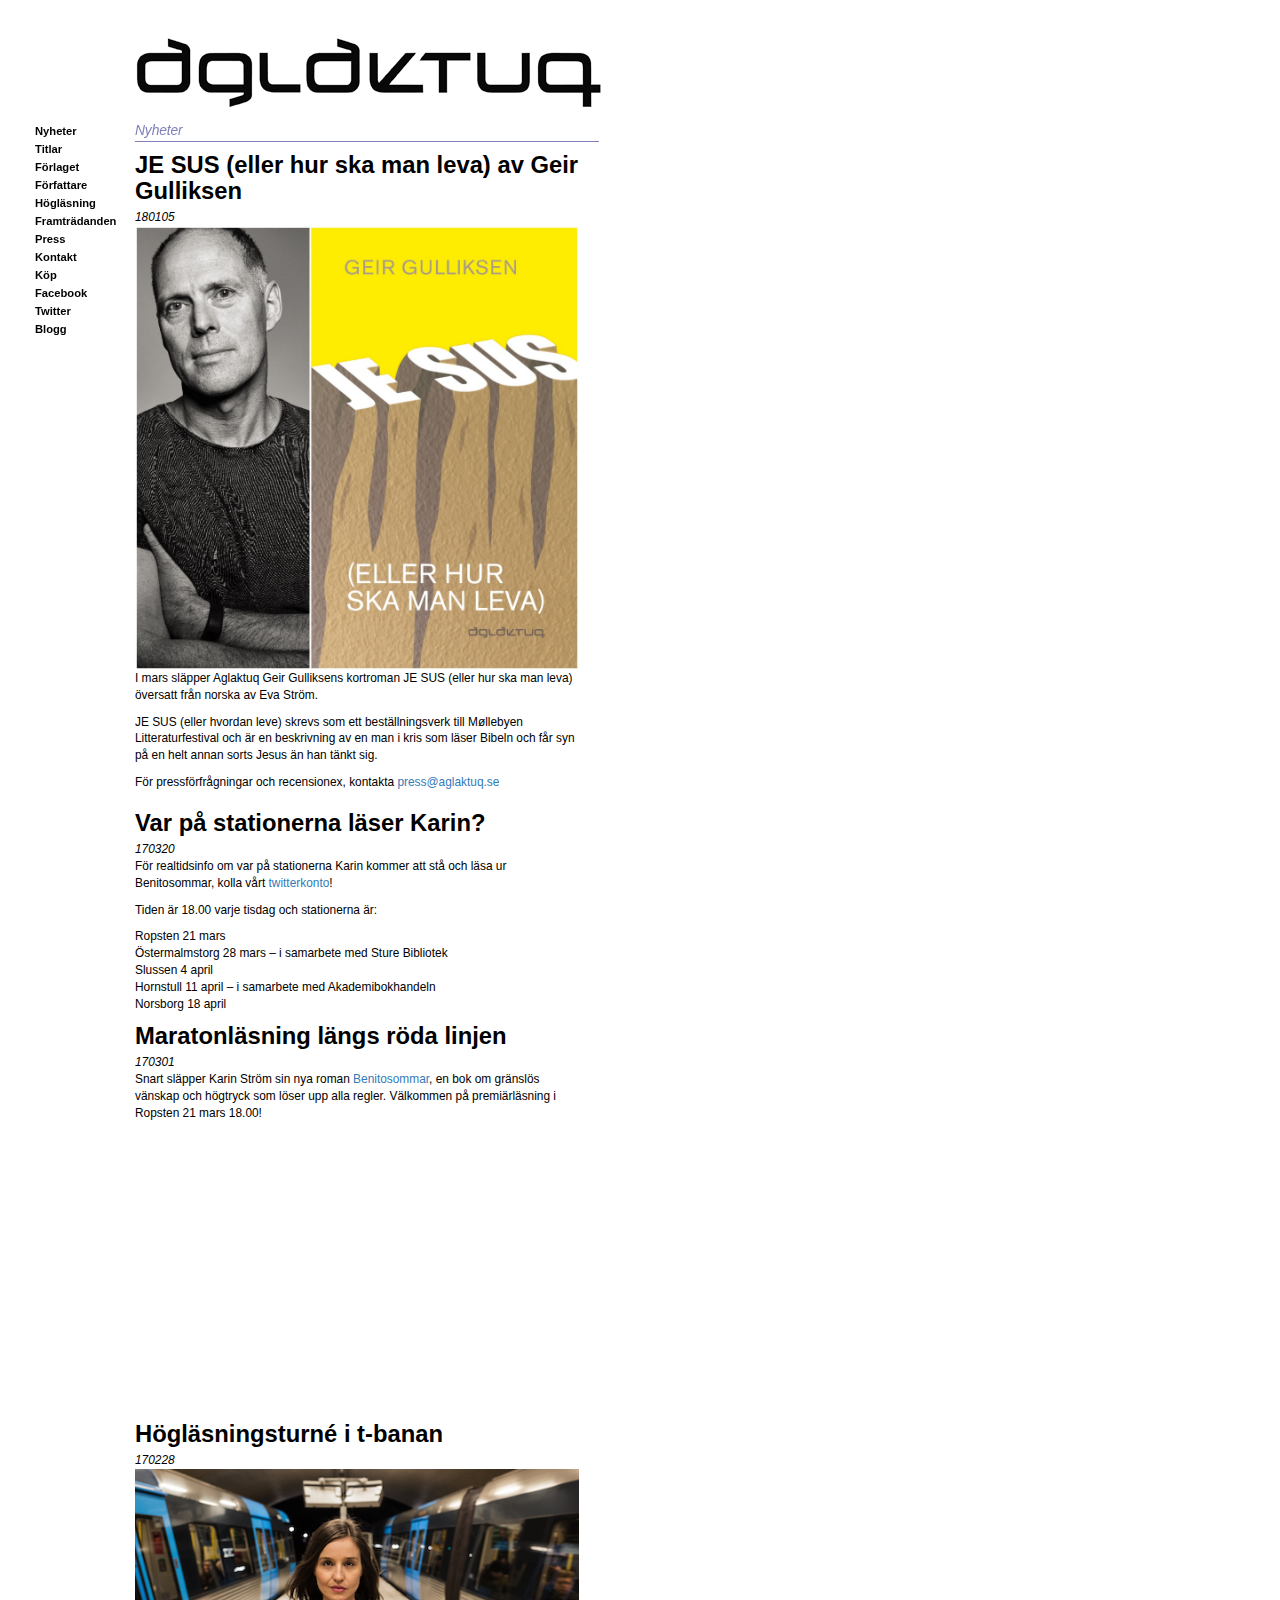
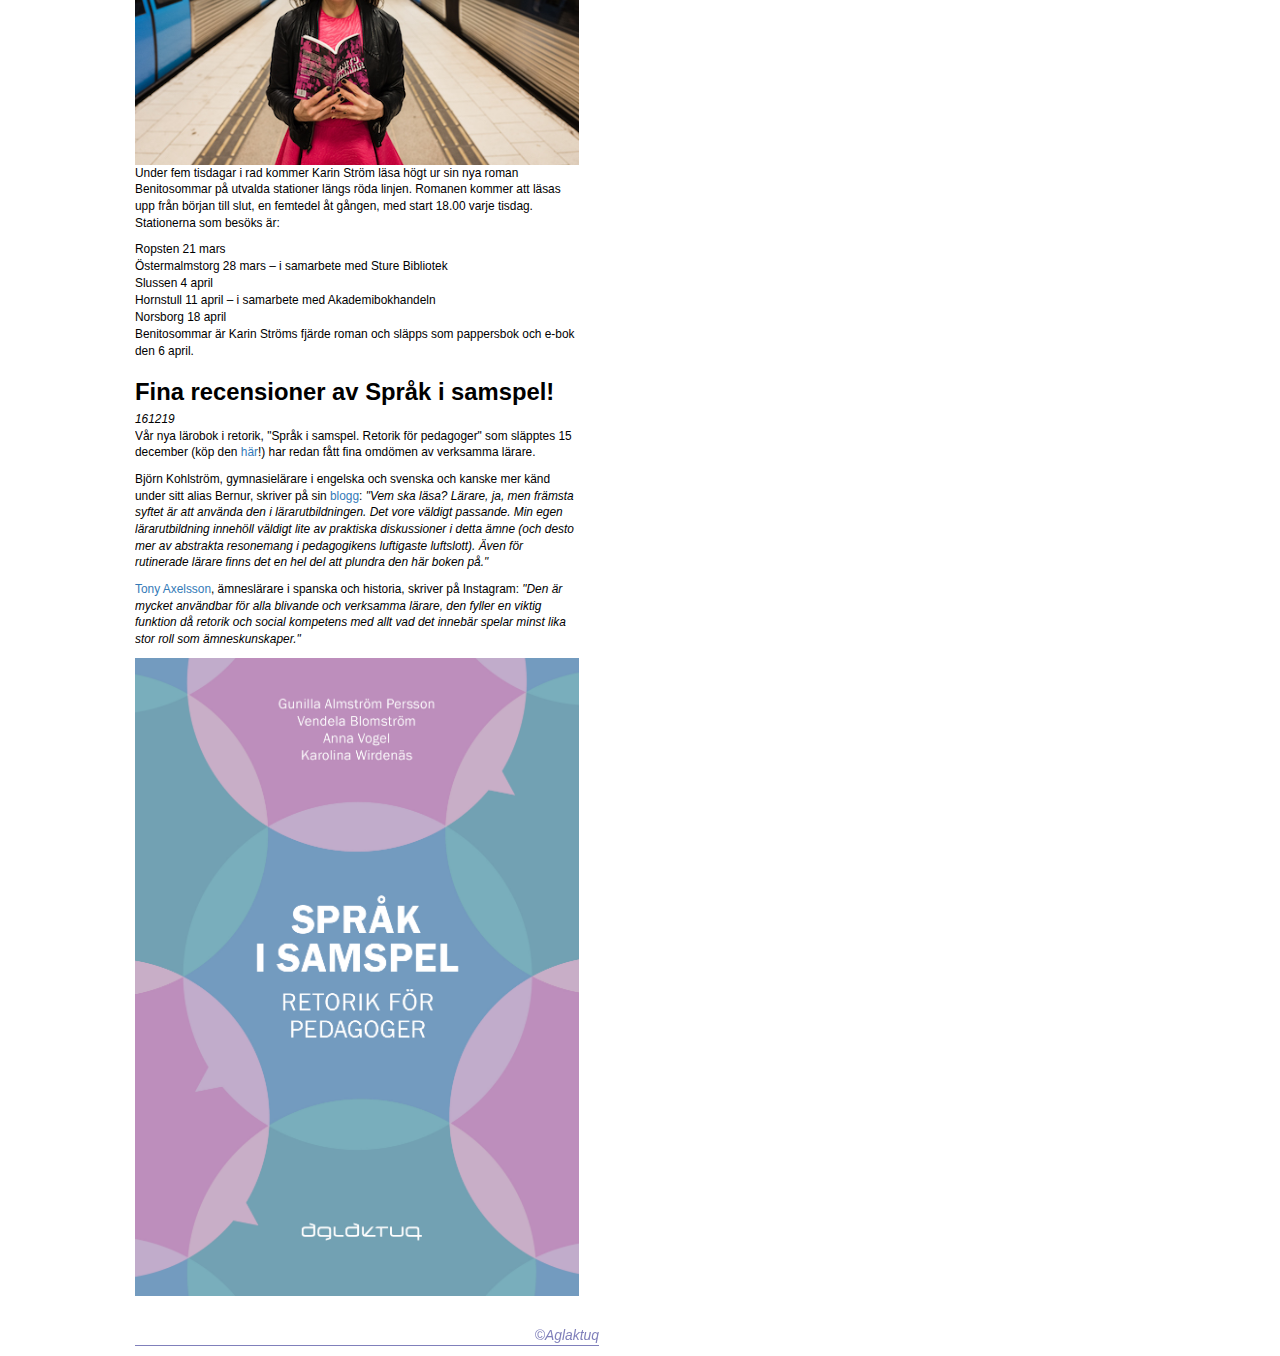
==== index2.html @ 08b04865 "Agl_touch_test" ====
<!DOCTYPE html>
<html lang="en">
<head>
	<title>Aglaktuq</title>
	<meta charset="utf-8">
	<meta name="viewport" content="width=device-width, initial-scale=1">
	<script src="https://ajax.googleapis.com/ajax/libs/jquery/3.2.1/jquery.min.js"></script>
	<link rel="stylesheet" href="https://maxcdn.bootstrapcdn.com/bootstrap/3.3.7/css/bootstrap.min.css" integrity="sha384-BVYiiSIFeK1dGmJRAkycuHAHRg32OmUcww7on3RYdg4Va+PmSTsz/K68vbdEjh4u"
	 crossorigin="anonymous">
	<!-- <link rel="stylesheet" href="https://maxcdn.bootstrapcdn.com/bootstrap/3.3.7/css/bootstrap-theme.min.css" integrity="sha384-rHyoN1iRsVXV4nD0JutlnGaslCJuC7uwjduW9SVrLvRYooPp2bWYgmgJQIXwl/Sp"
	 crossorigin="anonymous"> -->
	<script src="https://maxcdn.bootstrapcdn.com/bootstrap/3.3.7/js/bootstrap.min.js" integrity="sha384-Tc5IQib027qvyjSMfHjOMaLkfuWVxZxUPnCJA7l2mCWNIpG9mGCD8wGNIcPD7Txa"
	 crossorigin="anonymous"></script>
	<link rel="stylesheet" type="text/css" href="style.css" />

	</head>
	
	<body>
			<section class="rectangle" data-spy="affix" data-offset-top="197"></section>
		<div class="container-fluid" class="rectangle">
			<div class="row content">
				<!-- <div class="col-sm-3 sidenav"> -->
					<nav class="navbar navbar-default navbar-fixed-left" >
						<div class="navbar-header">
							<button type="button" class="navbar-toggle collapsed" id="hamburger" data-toggle="collapse" data-target="#navbar" aria-expanded="false"
							 aria-controls="navbar">
								<span class="icon-bar"></span>
								<span class="icon-bar"></span>
								<span class="icon-bar"></span>
							</button>
							<a class="navbar-brand" href="index.html"><img id="logo" src="img/logo.png" alt="logo"></a>
							<h4 id="news">Nyheter</h4>
						</div>
      <div id="navbar" class="navbar-collapse collapse">
        <ul class="nav navbar-nav">
		<li><a href="index.html" title="Nyheter">Nyheter</a></li>
			<li><a href="titlar.html" title="Titlar">Titlar</a></li>
			<li><a href="forlaget.html" title="Förlaget">Förlaget</a></li>
			<li><a href="forfattare.html" title="Författare">Författare</a></li>
			<li><a href="hoglasning.html" title="Högläsning">Högläsning</a></li>
			<li><a href="framtradanden.html" title="Framträdanden">Framträdanden</a></li>
			<li><a href="press.html" title="Press">Press</a></li>
			<li><a href="kontakt.html" title="Kontakt">Kontakt</a></li>
			<li><a href="kop.html" title="Köp">Köp</a></li>
			<li><a href="http://www.facebook.com/aglaktuq" title="Facebook">Facebook</a></li>
			<li><a href="http://www.twitter.com/aglaktuq" title="Twitter">Twitter</a></li>
			<li><a href="http://blogg.aglaktuq.se" title="Blogg">Blogg</a></li>
        </ul>
    </div>
	</nav>
<!-- </div> -->
<!-- <div class="col-sm-9"> -->
	<!-- <div class="col-12"> -->
  <!-- <div class="container"> -->
	<!-- <div id="header">
		<a href="index.html" id="logo"></a>
		</div> -->

 <!-- <div id="rightSubcontainer">
<h4 id="rightSubcontainer">Nyheter</h4>
</div>
sdfsdffs -->

<article class="container">
	<h1>JE SUS (eller hur ska man leva) av Geir Gulliksen</h1>
	<i class="date">180105</i>
	<img src="img/Geir_JE_SUS.jpg" class="img-responsive" alt="Geir_JE_SUS.jpg">
	<p>I mars släpper Aglaktuq Geir Gulliksens kortroman JE SUS (eller hur ska man leva) översatt från norska av Eva Ström. </p>
	<p>JE SUS (eller hvordan leve) skrevs som ett beställningsverk till Møllebyen Litteraturfestival och är en beskrivning av en
		man i kris som läser Bibeln och får syn på en helt annan sorts Jesus än han tänkt sig. </p>
	<p>För pressförfrågningar och recensionex, kontakta
		<a href="mailto:press@aglaktuq.se">press@aglaktuq.se</a>
	</p>
</article>

<article class="container">
	<h1>Var på stationerna läser Karin?</h1>
	<i class="date">170320</i>
	<p>För realtidsinfo om var på stationerna Karin kommer att stå och läsa ur Benitosommar, kolla vårt
		<a href="https://twitter.com/aglaktuq" title="https://twitter.com/aglaktuq">twitterkonto</a>!</p>
	<p>Tiden är 18.00 varje tisdag och stationerna är:</p>
	<ul class="nobullets">
		<li>Ropsten 21 mars</li>
		<li>Östermalmstorg 28 mars – i samarbete med Sture Bibliotek</li>
		<li>Slussen 4 april</li>
		<li>Hornstull 11 april – i samarbete med Akademibokhandeln</li>
		<li>Norsborg 18 april</li>
	</ul>
</article>

	<article class="container">
		<h1>Maratonläsning längs röda linjen</h1>
		<i class="date">170301</i>
		<p>Snart släpper Karin Ström sin nya roman
			<a href="http://www.bokus.com/bok/9789176118030/benitosommar/" title="http://www.bokus.com/bok/9789176118030/benitosommar/">Benitosommar</a>, en bok om gränslös vänskap och högtryck som löser upp alla regler. Välkommen på premiärläsning i Ropsten
			21 mars 18.00!</p>
		<div class="video-container">
			<iframe width="420" height="345" src="https://www.youtube.com/embed/XhhIw0_gzE8" frameBorder="0">
			</iframe>
		</div>
	</article>

	<article class="container">
		<h1>Högläsningsturné i t-banan</h1>
		<i class="date">170228</i>
		<img src="img/Karin_Strom_t-bana_foto_Zachary_Roberts_medel.jpeg" class="img-responsive" alt="Hoglasning i t-banan" />
		<p>Under fem tisdagar i rad kommer Karin Ström läsa högt ur sin nya roman Benitosommar på utvalda stationer längs röda linjen.
			Romanen kommer att läsas upp från början till slut, en femtedel åt gången, med start 18.00 varje tisdag. Stationerna som
			besöks är:
		</p>
		<ul class="nobullets">
			<li>Ropsten 21 mars</li>
			<li>Östermalmstorg 28 mars – i samarbete med Sture Bibliotek</li>
			<li>Slussen 4 april</li>
			<li>Hornstull 11 april – i samarbete med Akademibokhandeln</li>
			<li>Norsborg 18 april</li>
		</ul>
		<p>Benitosommar är Karin Ströms fjärde roman och släpps som pappersbok och e-bok den 6 april.</p>
	</article>

	<article class="container">
			<h1>Fina recensioner av Språk i samspel!</h1>
			<i class="date">161219</i>
			<p>Vår nya lärobok i retorik, "Språk i samspel. Retorik för pedagoger" som släpptes 15 december 
				(köp den <a href="http://aglaktuq.se/kop.html" title="http://aglaktuq.se/kop.html">här</a>!) 
				har redan fått fina omdömen av verksamma lärare.</p>	
				<p>Björn Kohlström, gymnasielärare i engelska och svenska och kanske mer känd under sitt 
					alias Bernur, skriver på sin 
					<a href="http://howsoftthisprisonis.blogspot.se/2016/12/sprak-i-samspel-retorik-for-pedagoger.html" 
					title="http://howsoftthisprisonis.blogspot.se/2016/12/sprak-i-samspel-retorik-for-pedagoger.html">
					blogg</a>: <i>"Vem ska läsa? Lärare, ja, men främsta syftet är att använda den i lärarutbildningen. 
						Det vore väldigt passande. Min egen lärarutbildning innehöll väldigt lite av praktiska diskussioner 
						i detta ämne (och desto mer av abstrakta resonemang i pedagogikens luftigaste luftslott). 
						Även för rutinerade lärare finns det en hel del att plundra den här boken på."</i></p>
			<p><a href="https://www.instagram.com/mrtonyaxelsson/" 
				title="https://www.instagram.com/mrtonyaxelsson/">Tony Axelsson</a>, 
				ämneslärare i spanska och historia, skriver på Instagram: <i>
					"Den är mycket användbar för alla blivande och verksamma lärare, 
					den fyller en viktig funktion då retorik och social kompetens med 
					allt vad det innebär spelar minst lika stor roll som ämneskunskaper."</i></p>
				<img src="img/SprakiSamspel_Omslag.jpg" alt="Sprak i samspel omslag" 
				class="img-responsive">
		</article>
<!-- </div> -->
	</div>
</div>
<footer class="container-fluid">
	
 <p id="footer">&copy;Aglaktuq</p>

 </footer>
<script>
    document.documentElement.className += 
    (("ontouchstart" in document.documentElement) ? 'touch' : ' no-touch');
</script>
</body>
</html>
---- style.css ----
html {
    position: relative;/*tillhör sticky footer*/
    min-height: 100%;/*tillhör sticky footer*/
    /* overflow:hidden; */
    margin: 0;
	padding: 0;
  }

body {
    /* background-color: red !important; */
  color: #000;
  font-family: Helvetica, Arial, sans-serif;
  margin-bottom: 60px; /*tillhör sticky footer*/

}
h1 {
	margin: 0.4em 0 0.1em 0;
    font-size: 1.70em;
    font-weight: 600;
}
p {
    font-family: Helvetica, Arial, sans-serif;
    overflow: hidden;
    font-size: 0.85em;
    margin: 0 0 10px 0;
    line-height: 140%;
    /* display: block;
    -webkit-margin-before: 1em;
    -webkit-margin-after: 1em;
    -webkit-margin-start: 0px;
    -webkit-margin-end: 0px; */
}
.date {
    font-family: Helvetica, Arial, sans-serif;
    overflow: hidden;
    font-size: 0.85em;
    margin: 0 0 10px 0;
    line-height: 140%;
}
ul.nobullets {
    font-family: Helvetica, Arial, sans-serif;
    font-size: 0.85em;
    list-style-type: none;
    margin: 0;
    padding: 0;
}
.img-responsive {
  width: 100%;
    height: auto;
}
::-webkit-scrollbar { 
    /* display: none;  */
}
/* .navbar{
    position: absolute;
    z-index: 1;
} */
.navbar.navbar-default.navbar-fixed-left {
    position: fixed; /* Set the navbar to fixed position */
    top: 0; /* Position the navbar at the top of the page */
    /* height: 100%;  */
 /*move entire navbar and heading*/
    margin-top: 23px; 
    /*move entire navbar and heading*/
    margin-left: 120px; 
        width: 0px; 
}

.nav.navbar-nav li a {

  color: black;
  /* text-decoration: none; */
  font-family: Helvetica, Arial, sans-serif;
  width: 104px; /*vidden på nav bar, ska troligen justeras*/
  font-size: 0.8em;
  font-weight: 650;
  padding: 0px 20px; /*mellanrum mellan ord och bredd på navbar*/
  /*mellanrum mellan rad, inget, samma, flyttar till höger*/
  margin: -1px 0 -1px 0; 
  /* background-color: white !important; */
}

.navbar.navbar-default {
    background-color: white;
  /* position: relative; */
  border: 0; /*utan denna flyttar allt lite*/
  -webkit-box-shadow: none;
  box-shadow: none;
  /* background-color: red !important; */
  margin: 0 0 0 0;
   /*inget, flyttar till vä, inget, inget*/
  /* z-index: -1; */
  
 
  
}
ul{
    /* overflow:hidden;
    overflow-x: hidden; */
}
.navbar.navbar-default .navbar-collapse{
    /* position: absolute; */
    /* z-index: -2; */
    
  border: 0;
  -webkit-box-shadow: none;
  box-shadow: none;
  margin: 99px 0 0 -120px; /*flyytar ner navbar, inget, collaps höjd/(fix), kapar collaps vä */
  /* background-color: white!important; */
  /* background-color: red !important; */

}

.navbar-collapse{
    /* width: 100%; */
    /* padding-top:10px; */
    /* padding-left: 230px; */
    border: 0;
}
.navbar-toggle .icon-bar {
    transition: 300ms ease-in-out;
    /* background-color: #fff; */
    position: relative;
    width:  24px;
    height: 3px;
  }
  .navbar-toggle .icon-bar:last-child {
    -webkit-transform: rotate(-45deg);
    -ms-transform: rotate(-45deg);
    -o-transform: rotate(-45deg);
    transform: rotate(-45deg);
    top: -7px;
  }
  .navbar-toggle .icon-bar:nth-child(2) {
    -webkit-transform: rotate(45deg);
    -ms-transform: rotate(45deg);
    -o-transform: rotate(45deg);
    transform: rotate(45deg);
    top: 0px;

    
  }
  .navbar-toggle .icon-bar:nth-child(1) {
    opacity: 0;
  }
  .navbar-toggle.collapsed .icon-bar {
      
    -webkit-transform: rotate(0deg);
    -ms-transform: rotate(0deg);
    -o-transform: rotate(0deg);
    transform: rotate(0deg);
    top: 0;
    opacity: 1;
  }


  #logo{
     /* position: absolute; */
/* height: auto;   */
}
.rectangle {
    position: fixed;
    position: -webkit-sticky;
    position: sticky;
    top: 0;
    height: 142px;
    width: 100%;
    /* background-color: #555; */
    background-color: white;
  }

#news {
	color: #8080BB;
	font-size: 0.99em; /*TODO*/
	/* font-weight: 100; */
    font-style: italic;

    position: absolute;
    top: 90px;
/* height: 200px; */
    width: 464px;
    /* margin-left: -23.80%; */
    margin-left: 15px;
	/* margin:0 0 8px 0;  */
	padding: 0 0 3px 0;
	/* width: 100%; */
    border-bottom: 1px solid #8080BB;
    letter-spacing: -0.15px;
    /* background-color: yellow !important; */
    
}

.container {
    width: 474px;
    border: none;
    /* position: relative; */
    /* overflow: scroll; */
    top: 168px;
    /* margin-left: 7.1%; */
    margin-left: 120px;
   /* margin-bottom: 20px; */
   /* margin-top: 140px; */
	/* float: left; */
    /* margin: 141px 0 0 -315px; */
    /* position: absolute; */
            /* z-index: 10000000; */
            /* background-color: orange !important; */
    
}
.video-container {
	position:relative;
	padding-bottom:56.25%;
	padding-top:30px;
	height:0;
    overflow:hidden;
    border: 0;
    z-index: -1;
}

.video-container iframe, .video-container object, .video-container embed {
	position:absolute;
	top:0;
	left:0;
	width:100%;
	height:100%;
}
#footer {
  color: #8080bb;
  font-size: 0.99em; /*TODO*/
  font-style: italic;
  border-bottom: 1px solid #8080bb;
  text-align: right;
  /* margin: 0px 0 14px -0px;
    padding: 20px 0 3px 0; */

  /* clear: both; */
margin-left:120px;
  /*nedan är sticky footer kod, ska fixas*/
  /* position: fixed; */
  /* bottom: 90px; */
  width: 464px;

  position: absolute;
  bottom: 0px;
  /* margin-left: 7.15%; */

  /* width: 27.7%; */
  /* Set the fixed height of the footer here */
  /* height: 60px; */
  /* background-color: #f5f5f5; */
}

/* img {
    max-width: 100%;
    height: auto;
    } */
/* @media (min-width:768px) {
    .container {
        width: 503px
    }

}

@media (min-width:992px) {
    .container {
        width: 723px
    }

 
}

@media (min-width:1200px) {
    .container {
        width: 923px
    }

}

@media (min-width:1432px) {
    .container {
        width: 1170px
    }

} */
/* 
.mobileHide {
  visibility: hidden;
} */

#logo{
    /* width: 100%; */
    /* height: auto; */
}
.touch .nav.navbar-nav li a {
        font-size: 0.9em;
        margin-top: 0.7em;
}
@media (max-width: 800px) {
    .nav.navbar-nav li a { 
        font-size: 0.9em;
        margin-top: 0.7em; /*mellanrum mellan ord menu*/
    }

}
/* @media (min-width: 767px) { */
  /* .navbar-fixed-left{ */
    /* width: 60px;  */
    /* width: 0px;  */
    /*ser till att navbar är på rad när stor skärm och ej blir för liten etc*/

  /* } */
  /* #logo{ */
    /* position: absolute; */
/* height: auto;  */
/* } */


/* } */

#hamburger {
    top: 48px;
    /* margin-right: 0%; */
}
@media only screen and (max-width: 767px) {
    .rectangle {
        /* position: fixed;
        position: -webkit-sticky;
        position: sticky; */
        top: 0;
        height: 141px;
        width: 100%;
        /* background-color: pink; */
        /* background-color: white; */
      }

    #logo{
        /*flyttar logo*/
        margin-top: 23px; 
        padding-left: 110px;
        width: 100%;
   
    }
    /*navbar innan man trycker på knapp*/
    .navbar.navbar-default.navbar-fixed-left {
        width: auto; 
        margin-top: 0px; 
        margin-left: 0%; 
        background-color: transparent;
    }

    #news { 
        margin-top: 33px; 
        margin-left: 128px;
        width:71%;
    }
    /*Navbar när man trycker på knapp*/
    .navbar.navbar-default .navbar-collapse{
        margin-top: 89px;
        width: 71%;
        margin-left: 128px;
        background-color: rgba(221, 221, 221, 0.9);
    }
    .container {
        margin-left: 120px;
        width: 62.7%;
    }
    #footer {
        position: absolute;
        margin-left: 122px;
        width: 61%;
        bottom: 0px;
    }
}

@media screen and (max-width: 703px) { 
    .rectangle {
        height: 116px;
      }
    #logo{
        margin-top: 10px; 
        padding-left: 32px;
        width: 100%;
    }
    #news { 
        top:65px;
        margin-left: 50px;
        width:86%;
    }
    .navbar.navbar-default .navbar-collapse{
        margin-top: 64px;
        margin-left: 50px;
        width: 86%;
    }
    .container {
        margin-left: 40px;
        width: 75%;
    }
    #footer { 
        margin-left: 40px;
        width: 72%;
    }
}

@media screen and (max-width: 603px) { 
    .rectangle {
        height: 97px;
      }
    .navbar.navbar-default.navbar-fixed-left { 

        width: 90%; 
        /* margin-top: 0px; 
        margin-left: 0%;  */
    }
    .navbar-brand{
        width: 80%;
    }
    #logo{
        margin-top: 2%;
        padding-left: 5%;
        width: 100%;
    }
    #hamburger {
        margin-top: -3%;
     /* margin-right: 6%; */
    }
    #news { 
        top:85px;
        width: 90%;
        margin-top: -3px;
        font-size: 0.80em; /*TODO*/
        margin-left: 6.3%;
        /* background-color: green !important;
        z-index: 10000000000!important; */

    }
    .navbar.navbar-default .navbar-collapse{
        margin-top: 48px;
        width: 90%;
          margin-left: 6.3%;
    }
    .container {
        /* margin-left: 18%; */
        margin-top: -6px;
        width: 85%;
        margin-left: 3.5%;

    }
    #footer { 
        width: 83.2%;
        font-size: 0.80em; /*TODO*/
        margin-left: 2%;
    }
   
    h1 {
        /* margin: 0.4em 0 0.1em 0; */
        font-size: 1.40em;
        /* font-weight: 600; */
    }
}
@media screen and (max-width: 480px) { 

    .rectangle {
        height: 79px;
      }
    #logo{
         margin-top: 0px;
         margin-left: 0%;
           width: 100%;  
    margin-bottom: -10px;
    }
    #hamburger {
        margin-top: -7%;
     margin-right: -5%;
    }
    #news { 
        width: 100%;
        margin-top: -21px;
        margin-left: 5.6%;
    }
    .navbar.navbar-default .navbar-collapse{
        margin-top: 30px;
        width: 100%;
          margin-left: 5.6%;
    }
    .container {
        top:50px;
        width: 95%;
        margin-top: 2px;
        padding-top: 0;
        margin-left: 1.9%;
    }
    #footer { 
        width: 92.5%;
        margin-left: 0;
    }
 
    h1 {
        margin-top: 0%;
        margin-bottom: 0%;
        padding: 0;
        /* font-size: 1.10em; */
        /* font-weight: 600; */
    }
    /* .youtube {

    } */

}
@media screen and (max-width: 320px) { 
 
    #hamburger {
        margin-top: -13%;

    }
 
}
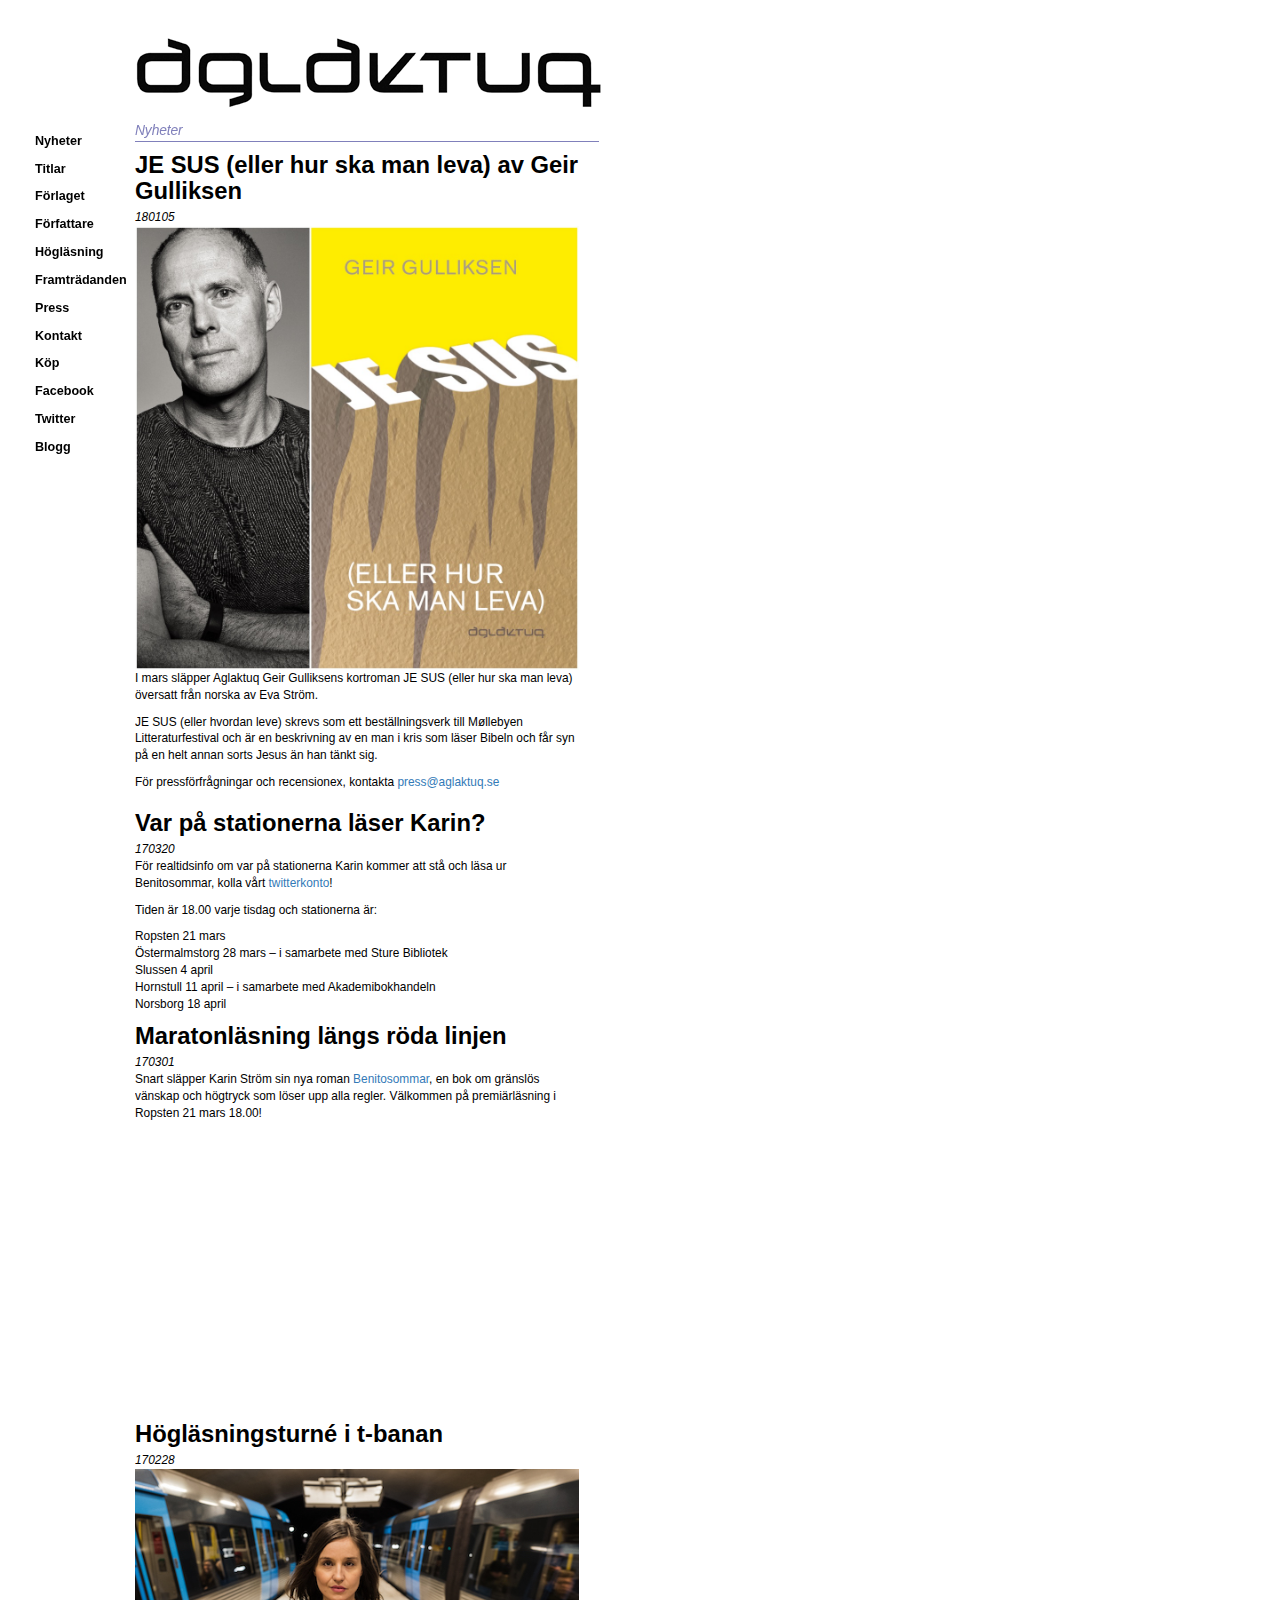
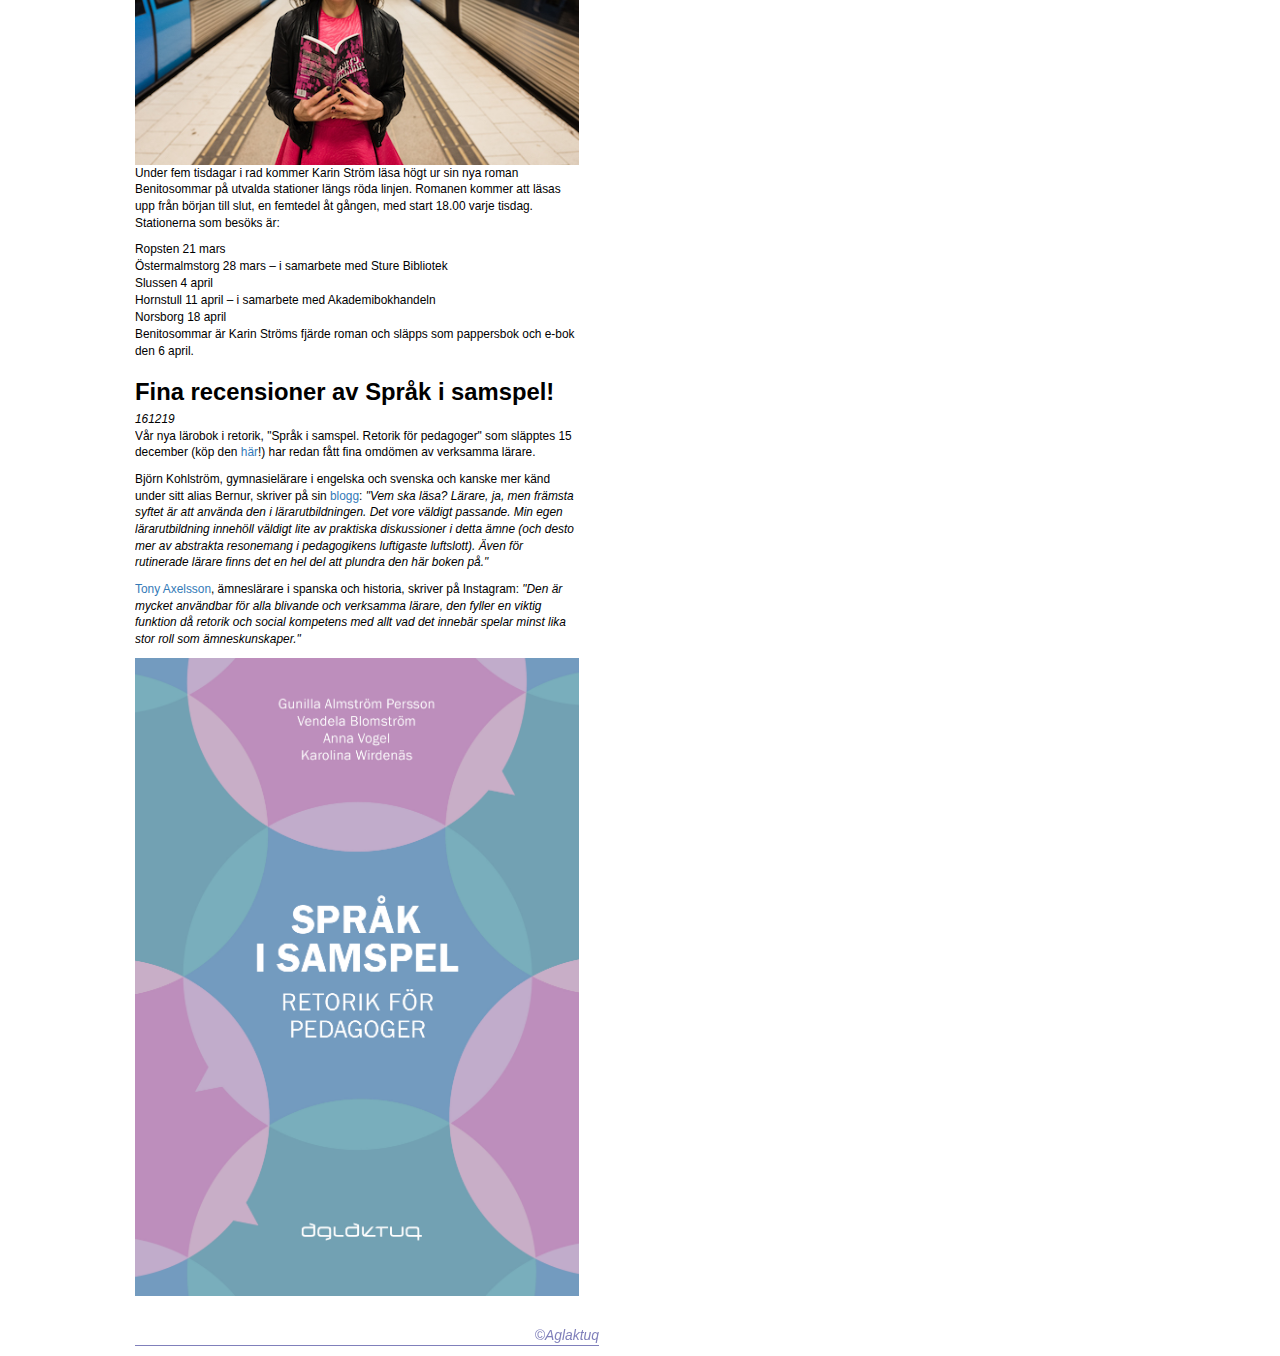
==== commit dd2fb56d: "agl futher test" ====
--- a/index2.html
+++ b/index2.html
@@ -151,7 +151,7 @@
  </footer>
 <script>
     document.documentElement.className += 
-    (("ontouchstart" in document.documentElement) ? 'touch' : ' no-touch');
+    (("ontouchstart" in document.documentElement) ? 'no-touch' : ' touch');
 </script>
 </body>
 </html>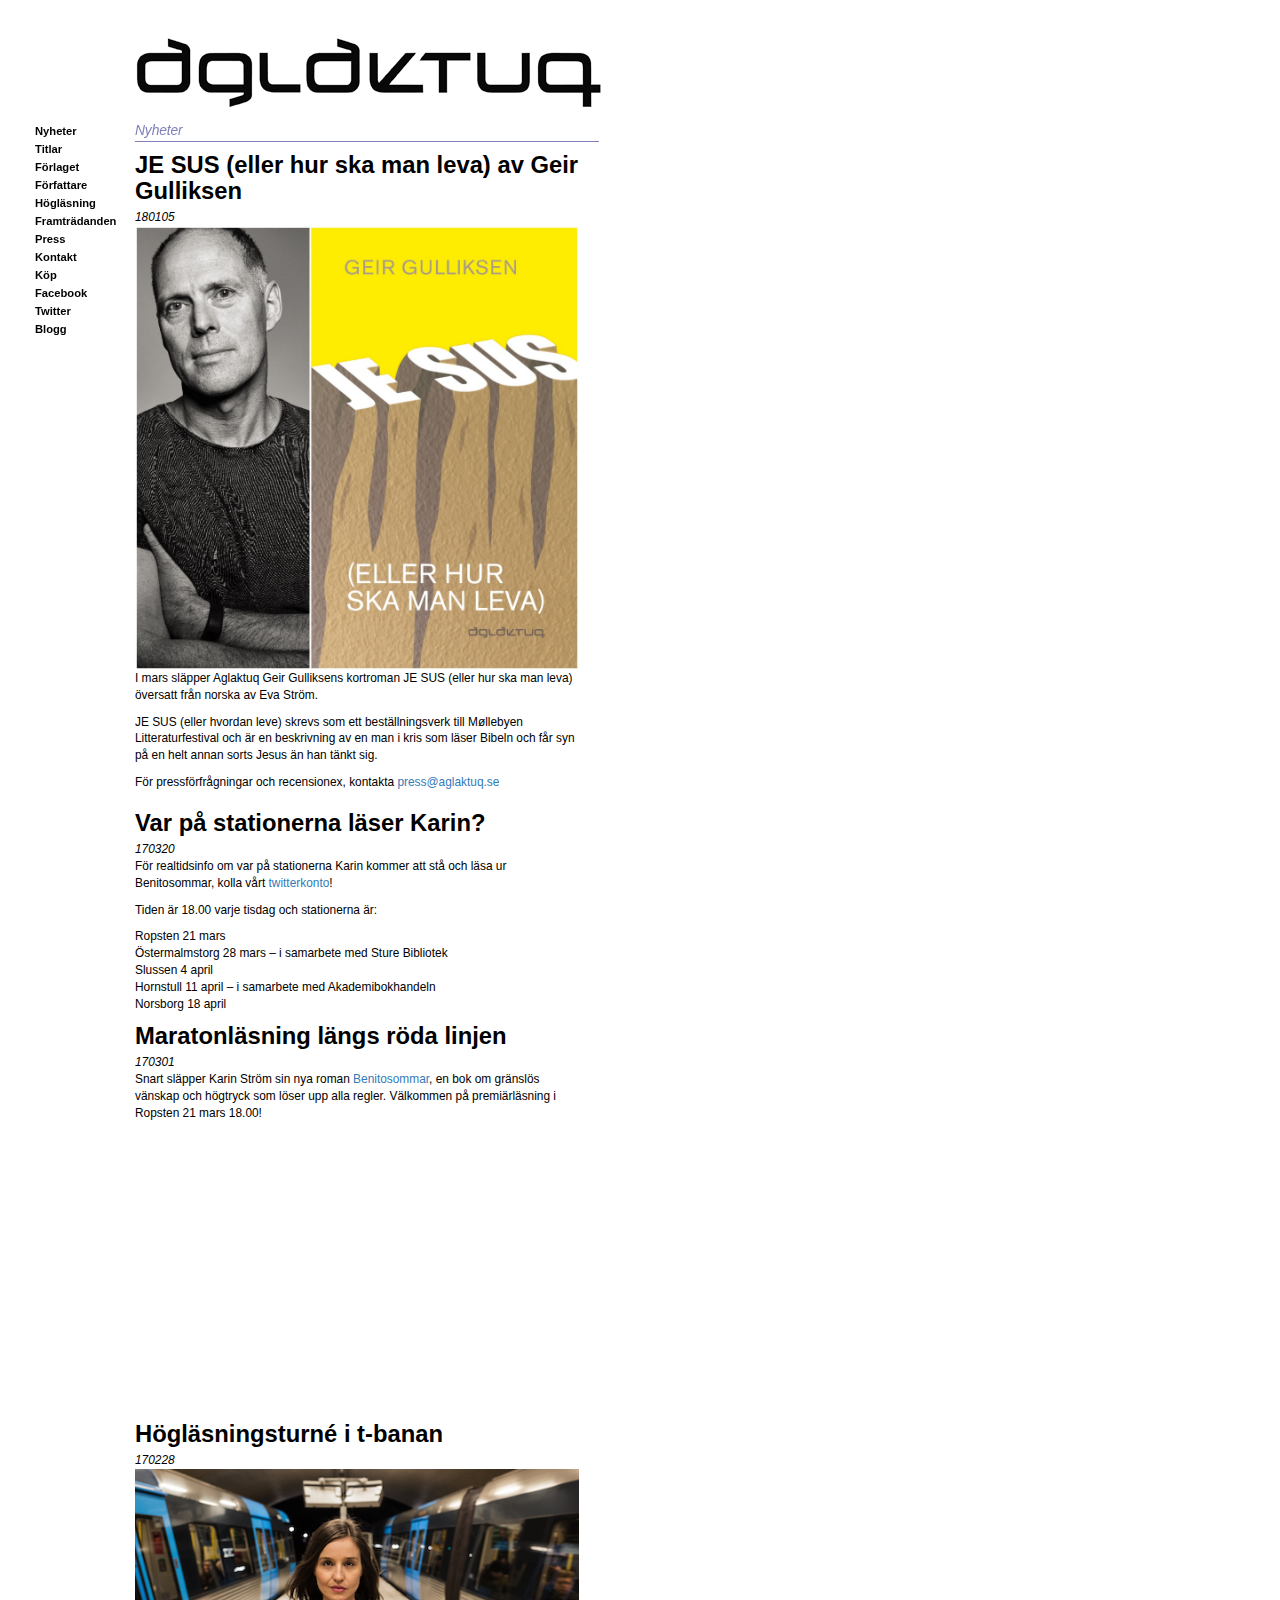
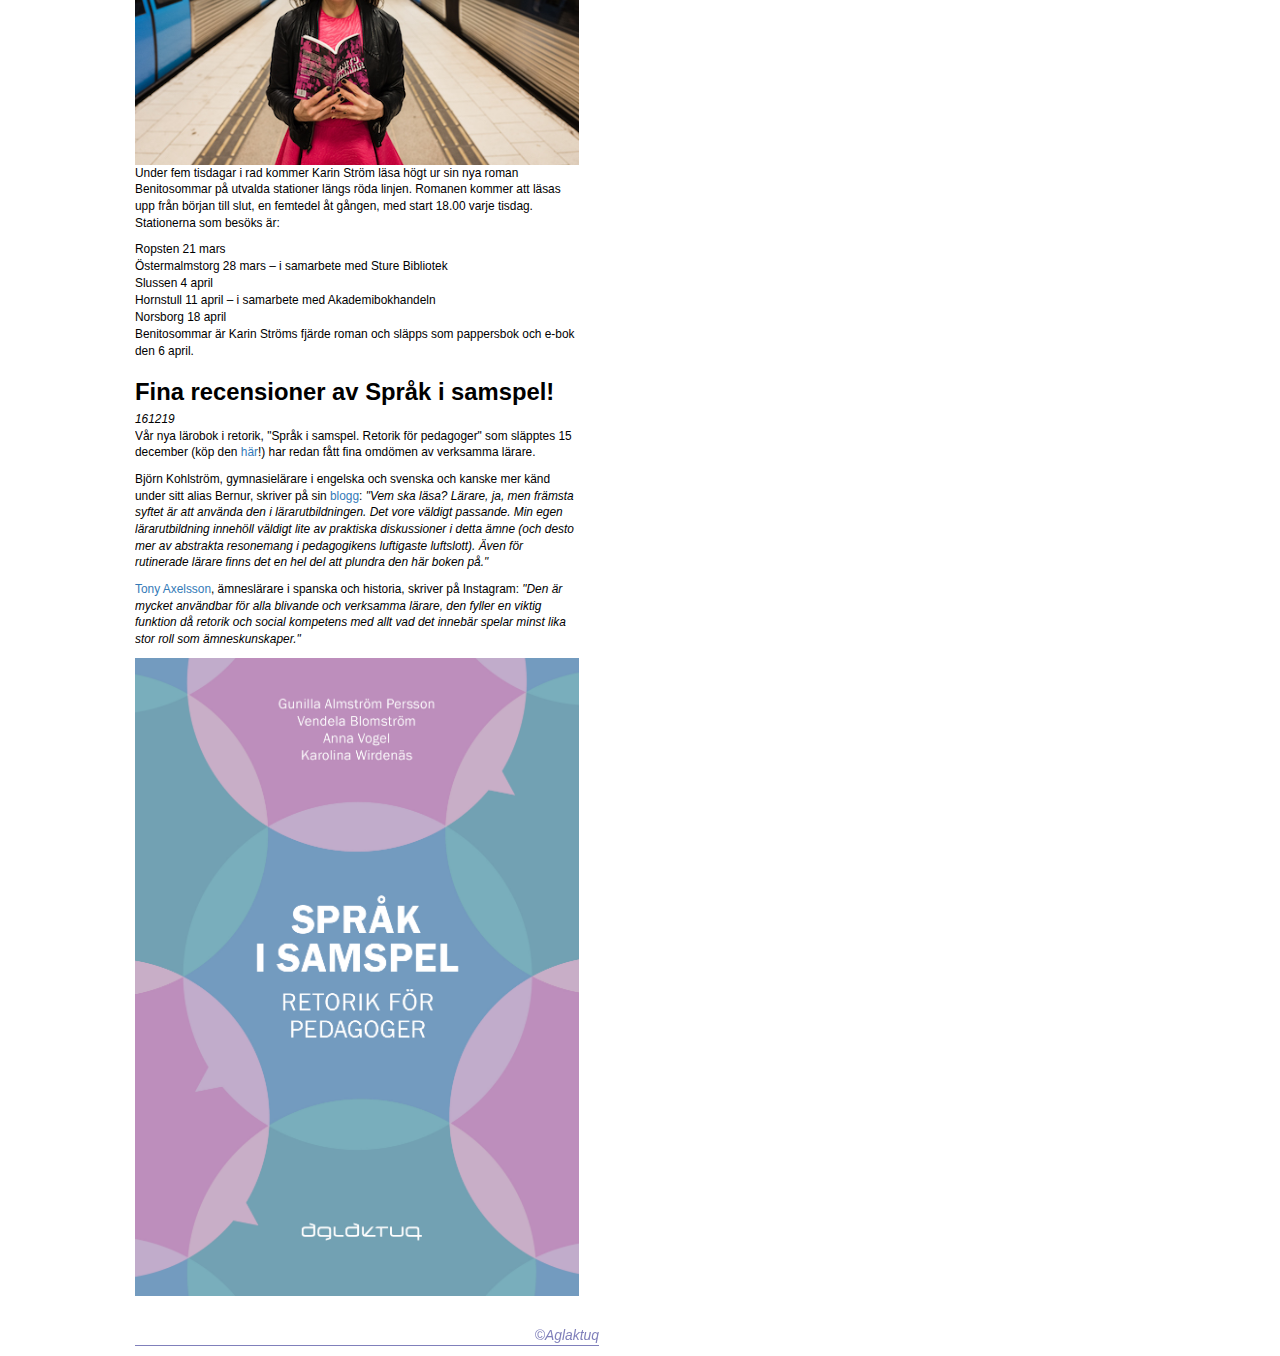
==== commit eb991ac7: "hej" ====
--- a/index2.html
+++ b/index2.html
@@ -149,9 +149,6 @@
  <p id="footer">&copy;Aglaktuq</p>
 
  </footer>
-<script>
-    document.documentElement.className += 
-    (("ontouchstart" in document.documentElement) ? 'no-touch' : ' touch');
-</script>
+
 </body>
 </html>--- a/style.css
+++ b/style.css
@@ -291,10 +291,14 @@
     /* width: 100%; */
     /* height: auto; */
 }
-.touch .nav.navbar-nav li a {
+
+@media only screen and (min-device-width: 481px) and (max-device-width: 1024px) and (orientation:portrait) {
+    .nav.navbar-nav li a { 
         font-size: 0.9em;
-        margin-top: 0.7em;
-}
+        margin-top: 0.7em; /*mellanrum mellan ord menu*/
+    }
+  }
+
 @media (max-width: 800px) {
     .nav.navbar-nav li a { 
         font-size: 0.9em;
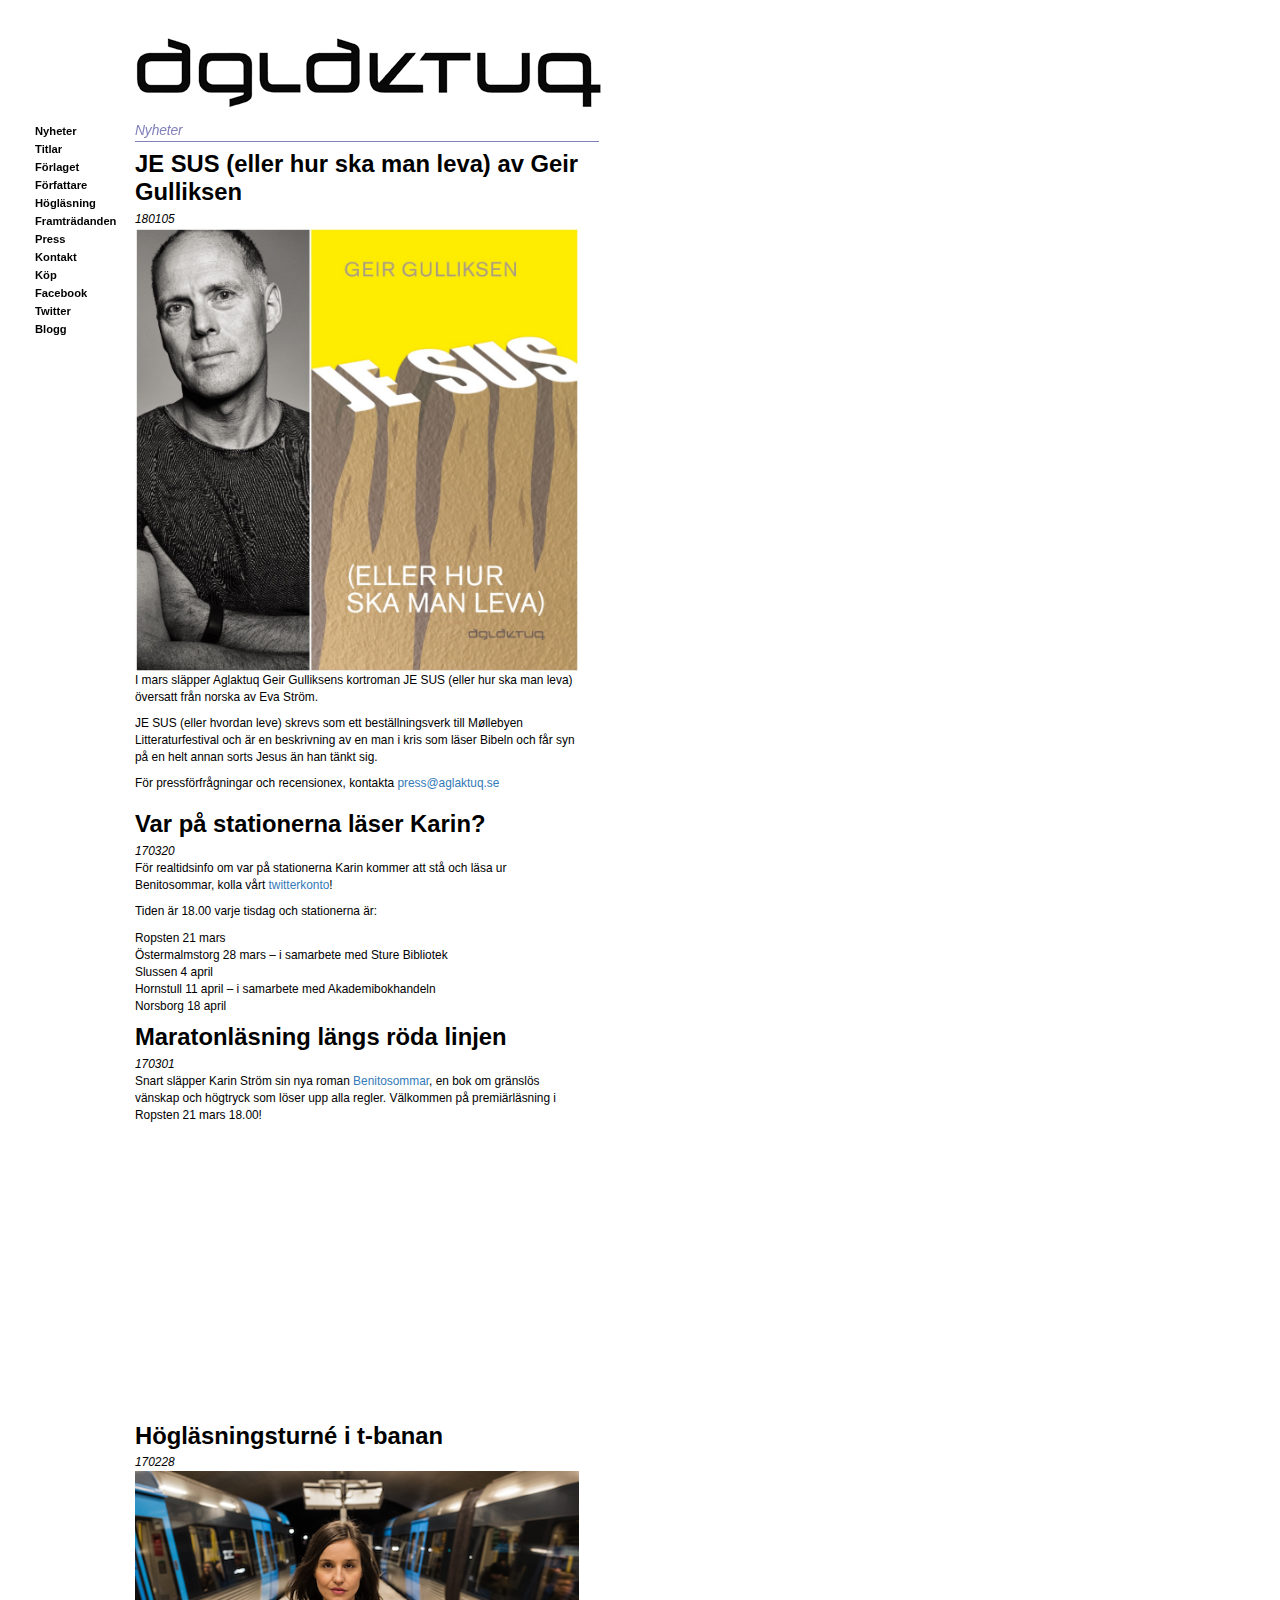
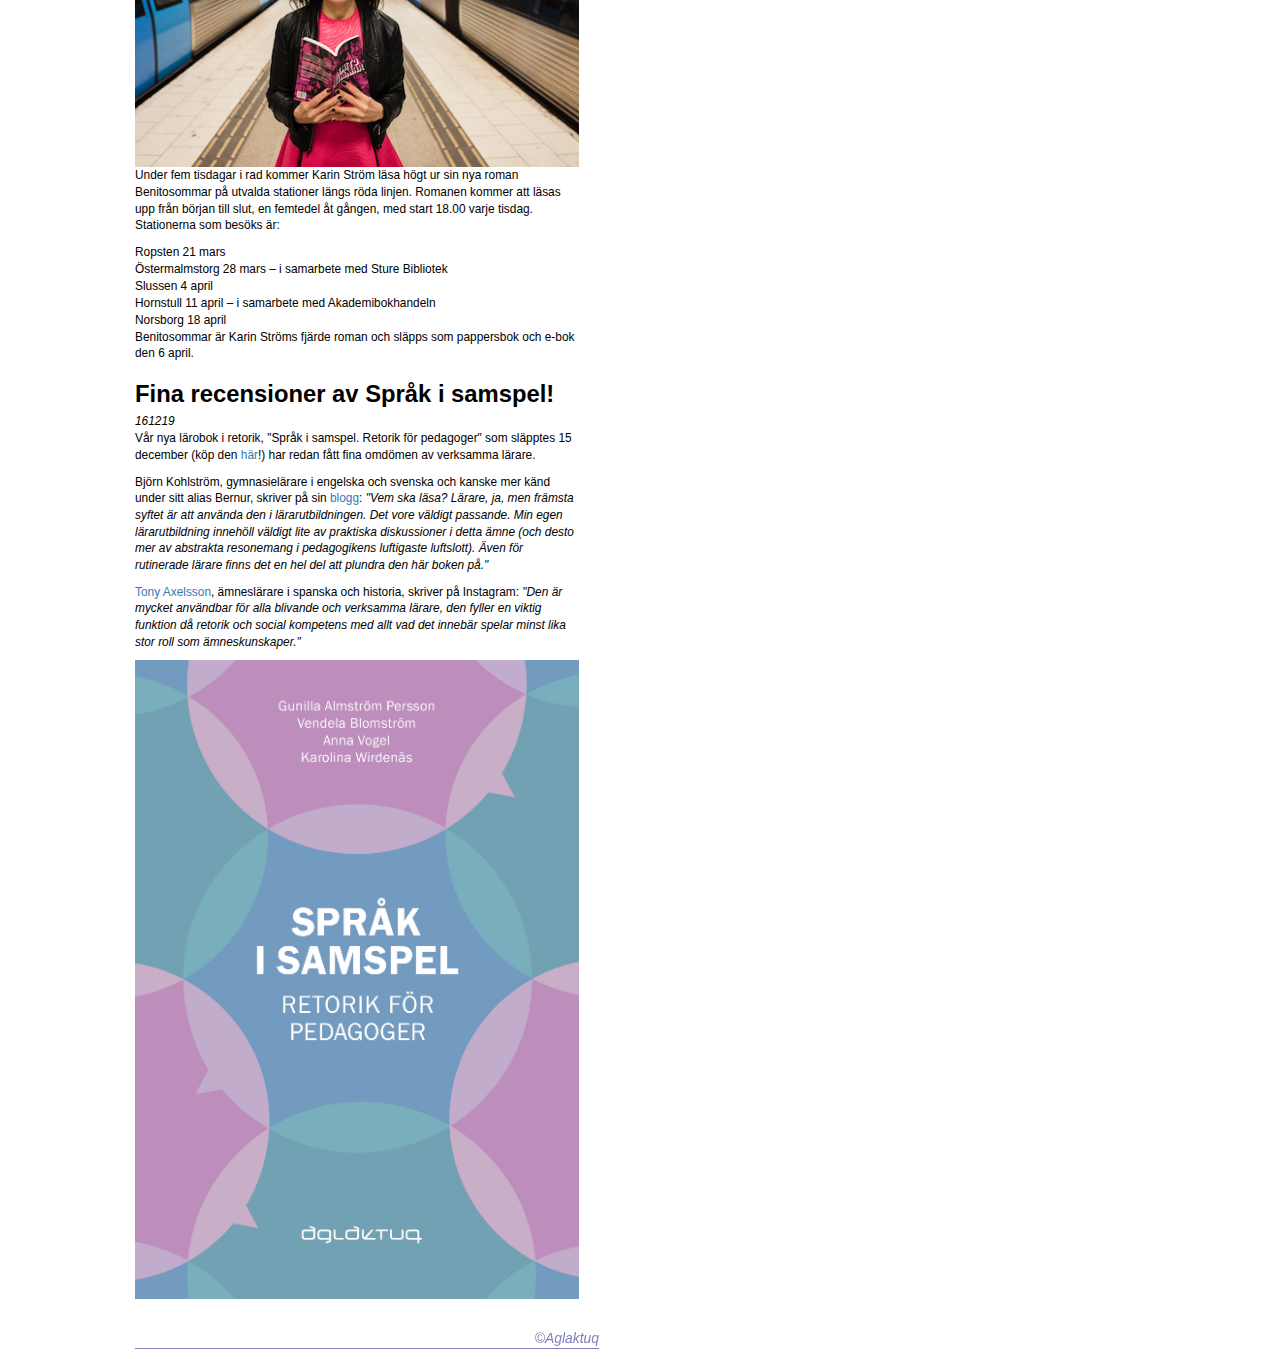
==== commit e83114f0: "Ag_test" ====
--- a/index2.html
+++ b/index2.html
@@ -1,5 +1,6 @@
 <!DOCTYPE html>
 <html lang="en">
+
 <head>
 	<title>Aglaktuq</title>
 	<meta charset="utf-8">
@@ -7,19 +8,15 @@
 	<script src="https://ajax.googleapis.com/ajax/libs/jquery/3.2.1/jquery.min.js"></script>
 	<link rel="stylesheet" href="https://maxcdn.bootstrapcdn.com/bootstrap/3.3.7/css/bootstrap.min.css" integrity="sha384-BVYiiSIFeK1dGmJRAkycuHAHRg32OmUcww7on3RYdg4Va+PmSTsz/K68vbdEjh4u"
 	 crossorigin="anonymous">
-	<!-- <link rel="stylesheet" href="https://maxcdn.bootstrapcdn.com/bootstrap/3.3.7/css/bootstrap-theme.min.css" integrity="sha384-rHyoN1iRsVXV4nD0JutlnGaslCJuC7uwjduW9SVrLvRYooPp2bWYgmgJQIXwl/Sp"
-	 crossorigin="anonymous"> -->
 	<script src="https://maxcdn.bootstrapcdn.com/bootstrap/3.3.7/js/bootstrap.min.js" integrity="sha384-Tc5IQib027qvyjSMfHjOMaLkfuWVxZxUPnCJA7l2mCWNIpG9mGCD8wGNIcPD7Txa"
 	 crossorigin="anonymous"></script>
-	<link rel="stylesheet" type="text/css" href="style.css" />
-
-	</head>
+	<link rel="stylesheet" type="text/css" href="css/style.css" />
+</head>
 	
 	<body>
-			<section class="rectangle" data-spy="affix" data-offset-top="197"></section>
-		<div class="container-fluid" class="rectangle">
+		<section class="rectangle" data-spy="affix" data-offset-top="197"></section>
+		<div class="container-fluid">
 			<div class="row content">
-				<!-- <div class="col-sm-3 sidenav"> -->
 					<nav class="navbar navbar-default navbar-fixed-left" >
 						<div class="navbar-header">
 							<button type="button" class="navbar-toggle collapsed" id="hamburger" data-toggle="collapse" data-target="#navbar" aria-expanded="false"
@@ -32,34 +29,23 @@
 							<h4 id="news">Nyheter</h4>
 						</div>
       <div id="navbar" class="navbar-collapse collapse">
-        <ul class="nav navbar-nav">
+        <ul class="nav navbar-nav" >
+		
 		<li><a href="index.html" title="Nyheter">Nyheter</a></li>
-			<li><a href="titlar.html" title="Titlar">Titlar</a></li>
-			<li><a href="forlaget.html" title="Förlaget">Förlaget</a></li>
-			<li><a href="forfattare.html" title="Författare">Författare</a></li>
-			<li><a href="hoglasning.html" title="Högläsning">Högläsning</a></li>
-			<li><a href="framtradanden.html" title="Framträdanden">Framträdanden</a></li>
-			<li><a href="press.html" title="Press">Press</a></li>
-			<li><a href="kontakt.html" title="Kontakt">Kontakt</a></li>
-			<li><a href="kop.html" title="Köp">Köp</a></li>
-			<li><a href="http://www.facebook.com/aglaktuq" title="Facebook">Facebook</a></li>
-			<li><a href="http://www.twitter.com/aglaktuq" title="Twitter">Twitter</a></li>
-			<li><a href="http://blogg.aglaktuq.se" title="Blogg">Blogg</a></li>
+			<li><a href="html/titlar.html" title="Titlar">Titlar</a></li>
+			<li><a href="html/forlaget.html" title="Förlaget">Förlaget</a></li>
+			<li><a href="html/forfattare.html" title="Författare">Författare</a></li>
+			<li><a href="html/hoglasning.html" title="Högläsning">Högläsning</a></li>
+			<li><a href="html/framtradanden.html" title="Framträdanden">Framträdanden</a></li>
+			<li><a href="html/press.html" title="Press">Press</a></li>
+			<li><a href="html/kontakt.html" title="Kontakt">Kontakt</a></li>
+			<li><a href="html/kop.html" title="Köp">Köp</a></li>
+			<li><a href="html/http://www.facebook.com/aglaktuq" title="Facebook">Facebook</a></li>
+			<li><a href="html/http://www.twitter.com/aglaktuq" title="Twitter">Twitter</a></li>
+			<li><a href="html/http://blogg.aglaktuq.se" title="Blogg">Blogg</a></li>
         </ul>
     </div>
 	</nav>
-<!-- </div> -->
-<!-- <div class="col-sm-9"> -->
-	<!-- <div class="col-12"> -->
-  <!-- <div class="container"> -->
-	<!-- <div id="header">
-		<a href="index.html" id="logo"></a>
-		</div> -->
-
- <!-- <div id="rightSubcontainer">
-<h4 id="rightSubcontainer">Nyheter</h4>
-</div>
-sdfsdffs -->
 
 <article class="container">
 	<h1>JE SUS (eller hur ska man leva) av Geir Gulliksen</h1>
@@ -145,10 +131,8 @@
 	</div>
 </div>
 <footer class="container-fluid">
-	
- <p id="footer">&copy;Aglaktuq</p>
-
- </footer>
+	<p id="footer">&copy;Aglaktuq</p>
+</footer>
 
 </body>
 </html>--- a/css/style.css
+++ b/css/style.css
@@ -0,0 +1,357 @@
+html {
+    position: relative;
+  }
+
+body {
+  color: #000;
+  font-family: Helvetica, Arial, sans-serif;
+  margin-bottom: 60px;
+}
+
+h1 {
+	margin: 0.35em 0 0.1em 0;
+    font-size: 1.7em;
+    font-weight: 600;
+    line-height: 116%;
+}
+p {
+    font-family: Helvetica, Arial, sans-serif;
+    overflow: hidden;
+    font-size: 0.85em;
+    margin: 0 0 10px 0;
+    line-height: 140%;
+}
+
+.date {
+    font-family: Helvetica, Arial, sans-serif;
+    font-size: 0.85em;
+    margin: 0 0 10px 0;
+    line-height: 140%;
+}
+ul.nobullets {
+    font-family: Helvetica, Arial, sans-serif;
+    font-size: 0.85em;
+    list-style-type: none;
+    margin: 0;
+    padding: 0;
+}
+
+.navbar.navbar-default.navbar-fixed-left {
+    position: fixed; 
+    top: 0; 
+    margin-top: 23px;
+    margin-left: 120px; 
+    width: 0px; 
+}
+
+.nav.navbar-nav li a {
+  color: black;
+  font-family: Helvetica, Arial, sans-serif;
+  font-size: 0.8em;
+  font-weight: 650;
+  padding: 0px 20px;
+  margin: -1px 0 -1px 0; 
+}
+
+.navbar.navbar-default {
+    background-color: white;
+    border: 0;
+   -webkit-box-shadow: none;
+    box-shadow: none;
+    margin: 0 0 0 0;
+}
+
+.navbar.navbar-default .navbar-collapse{
+  -webkit-box-shadow: none;
+  box-shadow: none;
+  margin: 99px 0 0 -120px;
+}
+
+.navbar-toggle .icon-bar {
+    transition: 300ms ease-in-out;
+    position: relative;
+    width:  24px;
+    height: 3px;
+  }
+  .navbar-toggle .icon-bar:last-child {
+    -webkit-transform: rotate(-45deg);
+    -ms-transform: rotate(-45deg);
+    -o-transform: rotate(-45deg);
+    transform: rotate(-45deg);
+    top: -7px;
+  }
+  .navbar-toggle .icon-bar:nth-child(2) {
+    -webkit-transform: rotate(45deg);
+    -ms-transform: rotate(45deg);
+    -o-transform: rotate(45deg);
+    transform: rotate(45deg);
+    top: 0px;
+  }
+  .navbar-toggle .icon-bar:nth-child(1) {
+    opacity: 0;
+  }
+  .navbar-toggle.collapsed .icon-bar {
+    -webkit-transform: rotate(0deg);
+    -ms-transform: rotate(0deg);
+    -o-transform: rotate(0deg);
+    transform: rotate(0deg);
+    top: 0;
+    opacity: 1;
+  }
+
+.rectangle {
+    position: fixed;
+    position: -webkit-sticky;
+    position: sticky;
+    top: 0;
+    height: 142px;
+    width: 100%;
+    background-color: white;
+  }
+
+#news {
+    position: absolute;
+	color: #8080BB;
+	font-size: 0.99em;
+    font-style: italic;
+    top: 90px;
+    width: 464px;
+    margin-left: 15px;
+	padding: 0 0 3px 0;
+    border-bottom: 1px solid #8080BB;
+    letter-spacing: -0.15px;
+}
+
+.container {
+    width: 474px;
+    border: none;
+    top: 168px;
+    margin-left: 120px;
+}
+
+.piclist {
+    padding-left: 0px;
+    padding-right: 1.1em;
+    margin-left: 0px;
+	display: table-cell;
+    list-style-type: none;
+}
+.video-container {
+	position:relative;
+	padding-bottom:56.25%;
+	padding-top:30px;
+	height:0;
+    overflow:hidden;
+    border: 0;
+    z-index: -1;
+}
+
+.video-container iframe, .video-container object, .video-container embed {
+	position:absolute;
+	top:0;
+	left:0;
+	width:100%;
+	height:100%;
+}
+#hamburger {
+    top: 48px;
+}
+#footer {
+  position: absolute;
+  bottom: 0px;
+  color: #8080bb;
+  font-size: 0.99em;
+  font-style: italic;
+  border-bottom: 1px solid #8080bb;
+  text-align: right;
+  margin-left:120px;
+  width: 464px;
+}
+
+@media only screen 
+and (min-device-width : 768px) 
+and (max-device-width : 1024px) 
+and (orientation : landscape) {     
+    .nav.navbar-nav li a { 
+    font-size: 0.9em;
+    margin-top: 0.7em; 
+    }
+}
+
+@media (max-width: 992px) {
+    .nav.navbar-nav li a { 
+        font-size: 0.9em;
+        margin-top: 0.7em;
+    }
+}
+
+@media only screen and (max-width: 767px) {
+    .rectangle {
+        top: 0;
+        height: 141px;
+        width: 100%;
+      }
+
+    #logo{
+        margin-top: 23px; 
+        padding-left: 110px;
+        width: 100%;
+    }
+ 
+    .navbar.navbar-default.navbar-fixed-left {
+        width: auto; 
+        margin-top: 0px; 
+        margin-left: 0%; 
+        background-color: transparent;
+    }
+
+    #news { 
+        margin-top: 33px; 
+        margin-left: 128px;
+        width:71%;
+    }
+
+    .navbar.navbar-default .navbar-collapse{
+        margin-top: 89px;
+        width: 71%;
+        margin-left: 128px;
+        background-color: rgba(221, 221, 221, 0.9);
+    }
+    .container {
+        margin-left: 120px;
+        width: 62.7%;
+    }
+    #footer {
+        position: absolute;
+        margin-left: 122px;
+        width: 61%;
+        bottom: 0px;
+    }
+    #navbar{
+        overflow-y: scroll !important;
+        max-height: 200px !important;
+    }
+ 
+}
+
+@media screen and (max-width: 703px) { 
+    .rectangle {
+        height: 116px;
+      }
+    #logo{
+        margin-top: 10px; 
+        padding-left: 32px;
+        width: 100%;
+    }
+    #news { 
+        top:65px;
+        margin-left: 50px;
+        width:86%;
+    }
+    .navbar.navbar-default .navbar-collapse{
+        margin-top: 64px;
+        margin-left: 50px;
+        width: 86%;
+    }
+    .container {
+        margin-left: 40px;
+        width: 75%;
+    }
+    #footer { 
+        margin-left: 40px;
+        width: 72%;
+    }
+}
+
+@media screen and (max-width: 603px) { 
+    .rectangle {
+        height: 97px;
+      }
+    .navbar.navbar-default.navbar-fixed-left { 
+        width: 90%; 
+    }
+    .navbar-brand{
+        width: 80%;
+    }
+    #logo{
+        margin-top: 2%;
+        padding-left: 5%;
+        width: 100%;
+    }
+    #hamburger {
+        margin-top: -3%;
+    }
+    #news { 
+        top:85px;
+        width: 90%;
+        margin-top: -3px;
+        font-size: 0.80em;
+        margin-left: 6.3%;
+    }
+    .navbar.navbar-default .navbar-collapse{
+        margin-top: 48px;
+        width: 90%;
+          margin-left: 6.3%;
+    }
+    .container {
+        margin-top: -6px;
+        width: 85%;
+        margin-left: 3.5%;
+    }
+    #footer { 
+        width: 83.2%;
+        font-size: 0.80em;
+        margin-left: 2%;
+    }
+   
+    h1{
+        font-size: 1.40em;
+    }
+}
+@media screen and (max-width: 480px) { 
+    .rectangle {
+        height: 79px;
+      }
+    #logo{
+         margin-top: 0px;
+         margin-left: 0%;
+           width: 100%;  
+    margin-bottom: -10px;
+    }
+    #hamburger {
+        margin-top: -7%;
+     margin-right: -5%;
+    }
+    #news { 
+        width: 100%;
+        margin-top: -21px;
+        margin-left: 5.6%;
+    }
+    .navbar.navbar-default .navbar-collapse{
+        margin-top: 30px;
+        width: 100%;
+          margin-left: 5.6%;
+    }
+    .container {
+        top:50px;
+        width: 95%;
+        margin-top: 2px;
+        padding-top: 0;
+        margin-left: 1.9%;
+    }
+    #footer { 
+        width: 92.5%;
+        margin-left: 0;
+    }
+ 
+    h1 {
+        margin-top: 0%;
+        margin-bottom: 0%;
+        padding: 0;
+    }
+}
+@media screen and (max-width: 320px) { 
+    #hamburger {
+        margin-top: -13%;
+    }
+}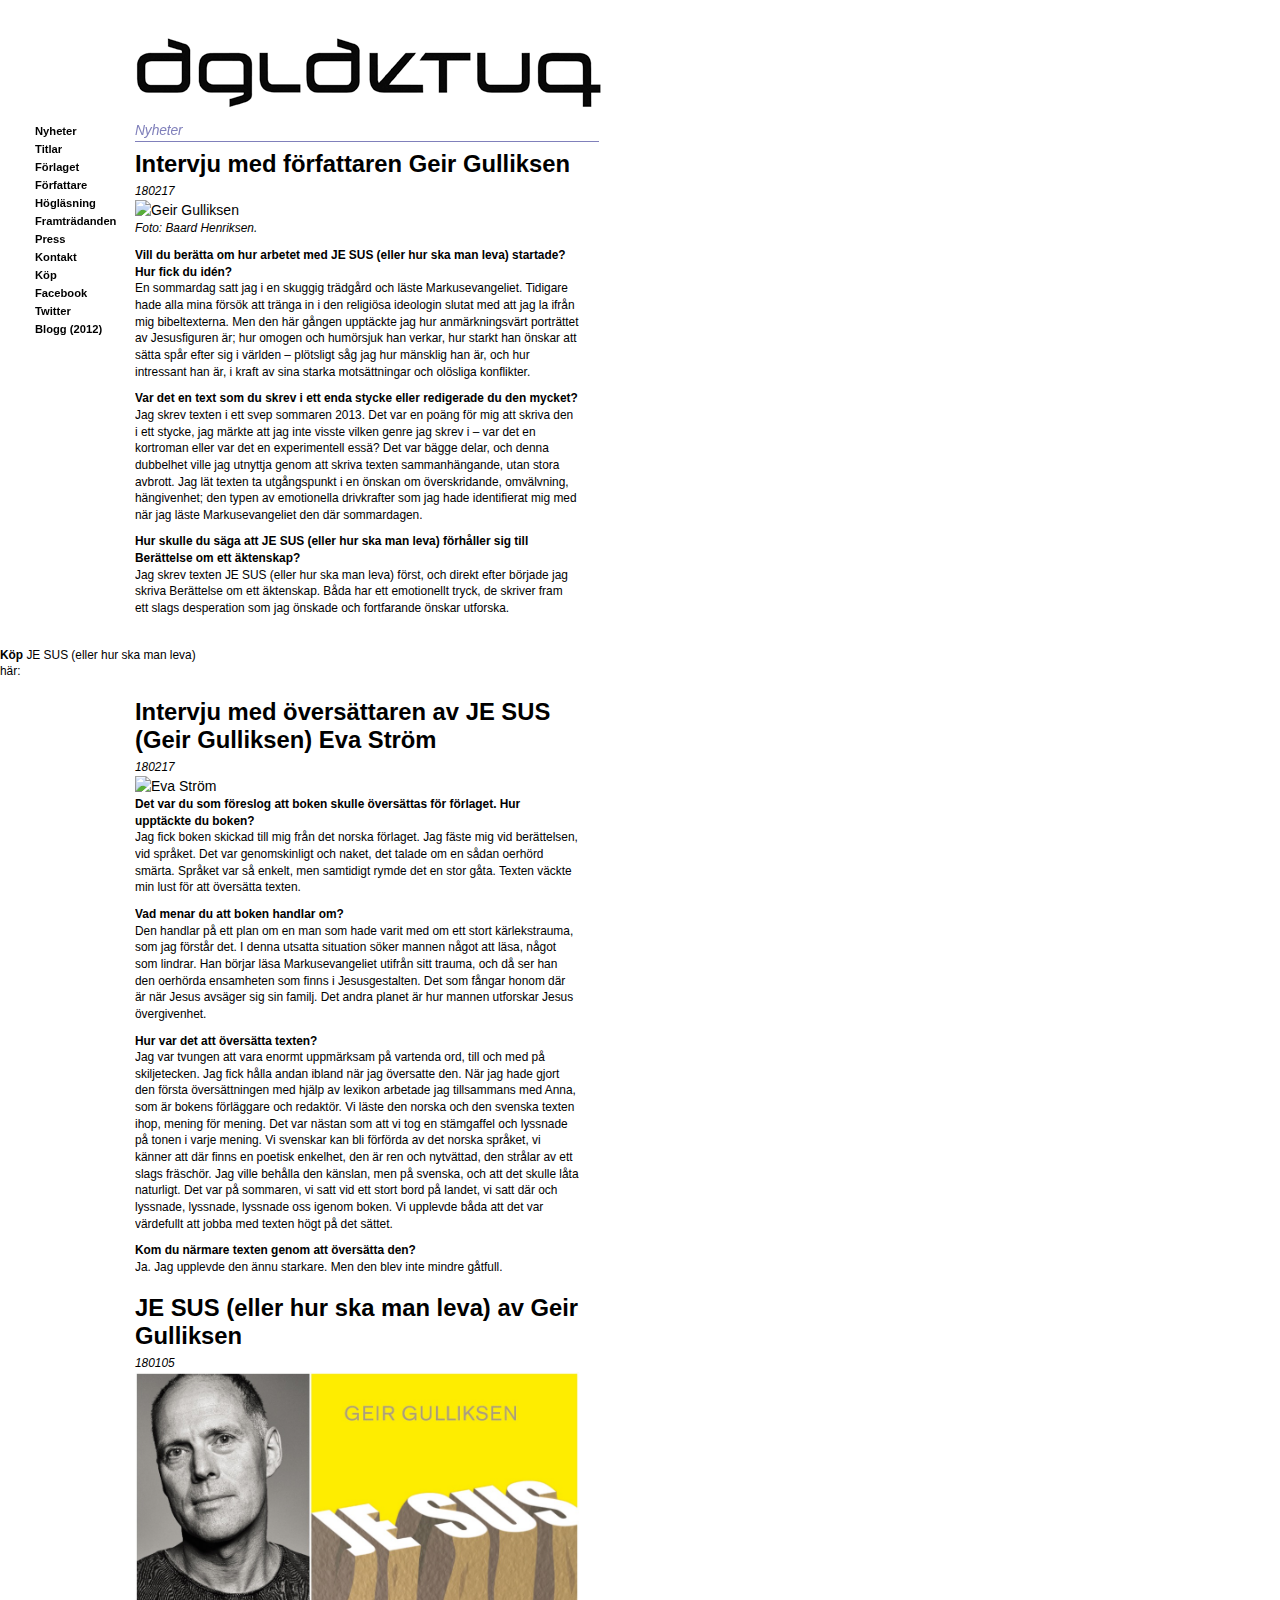
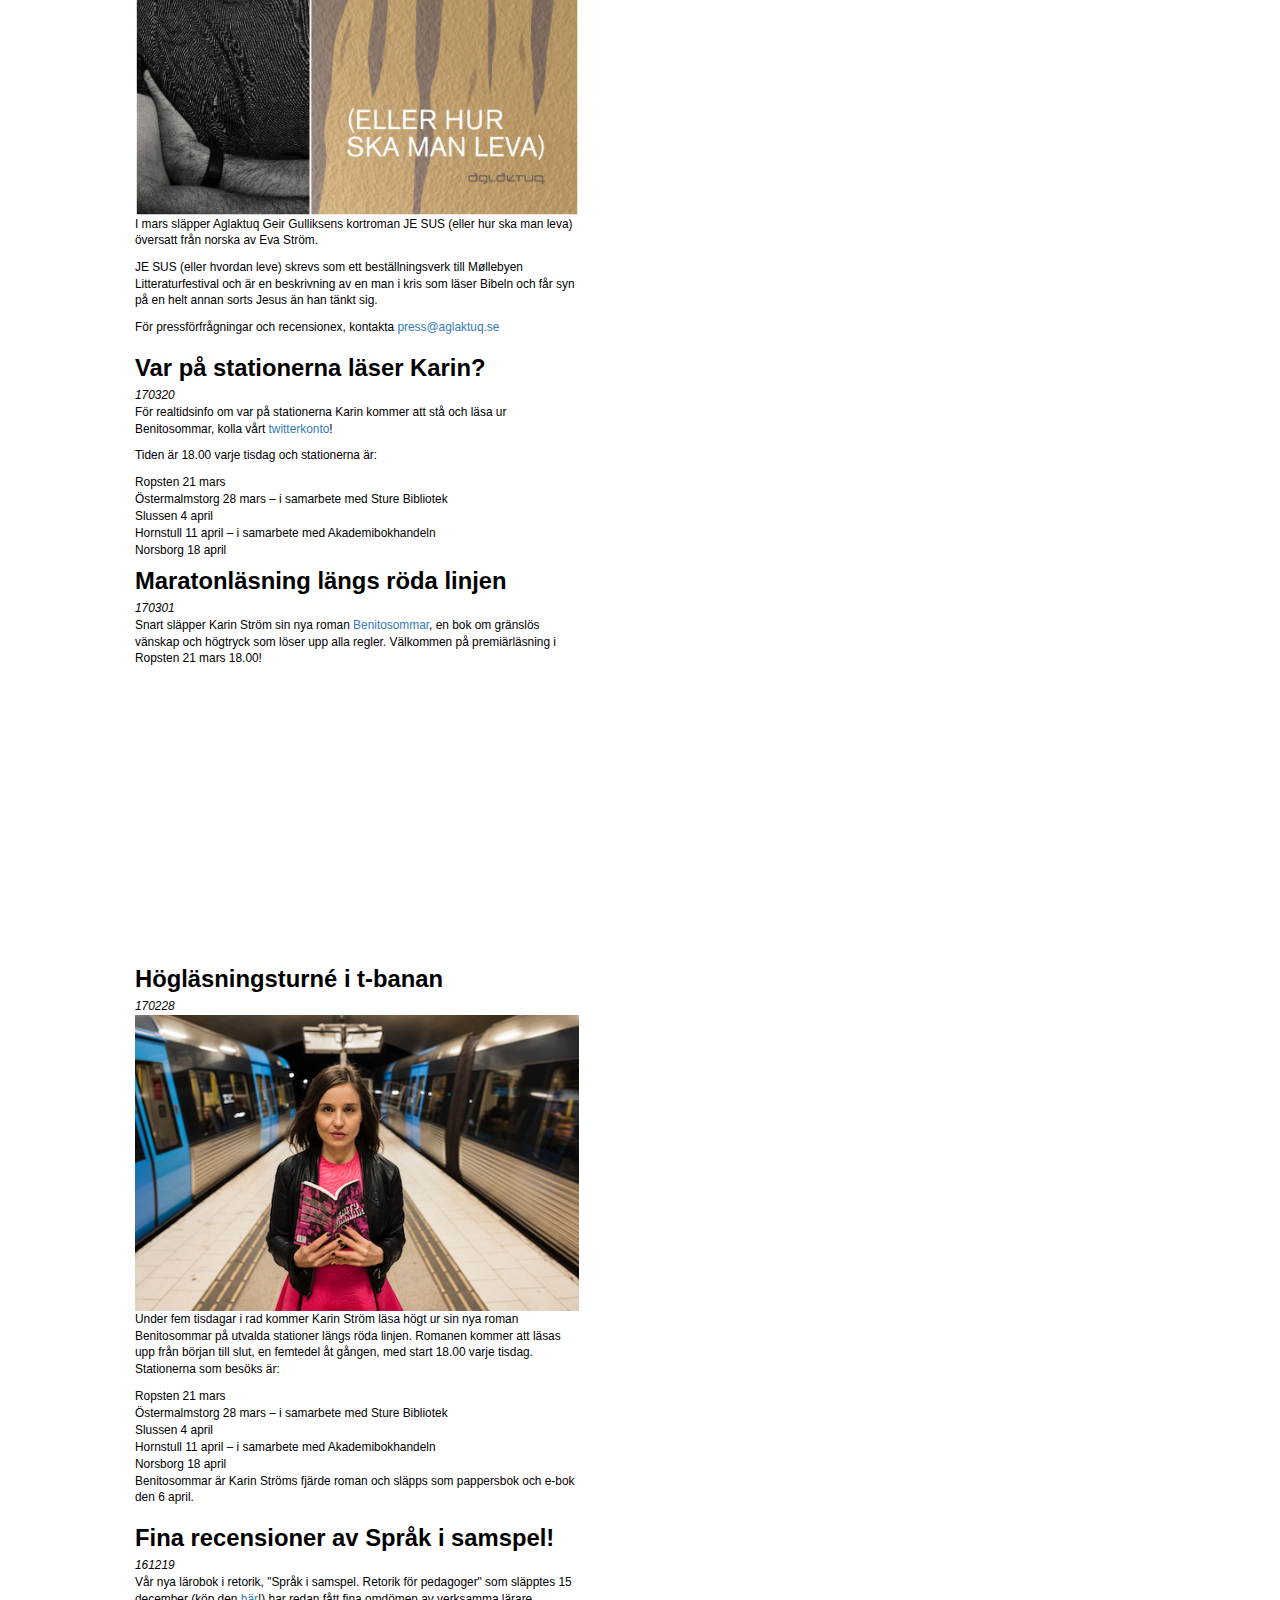
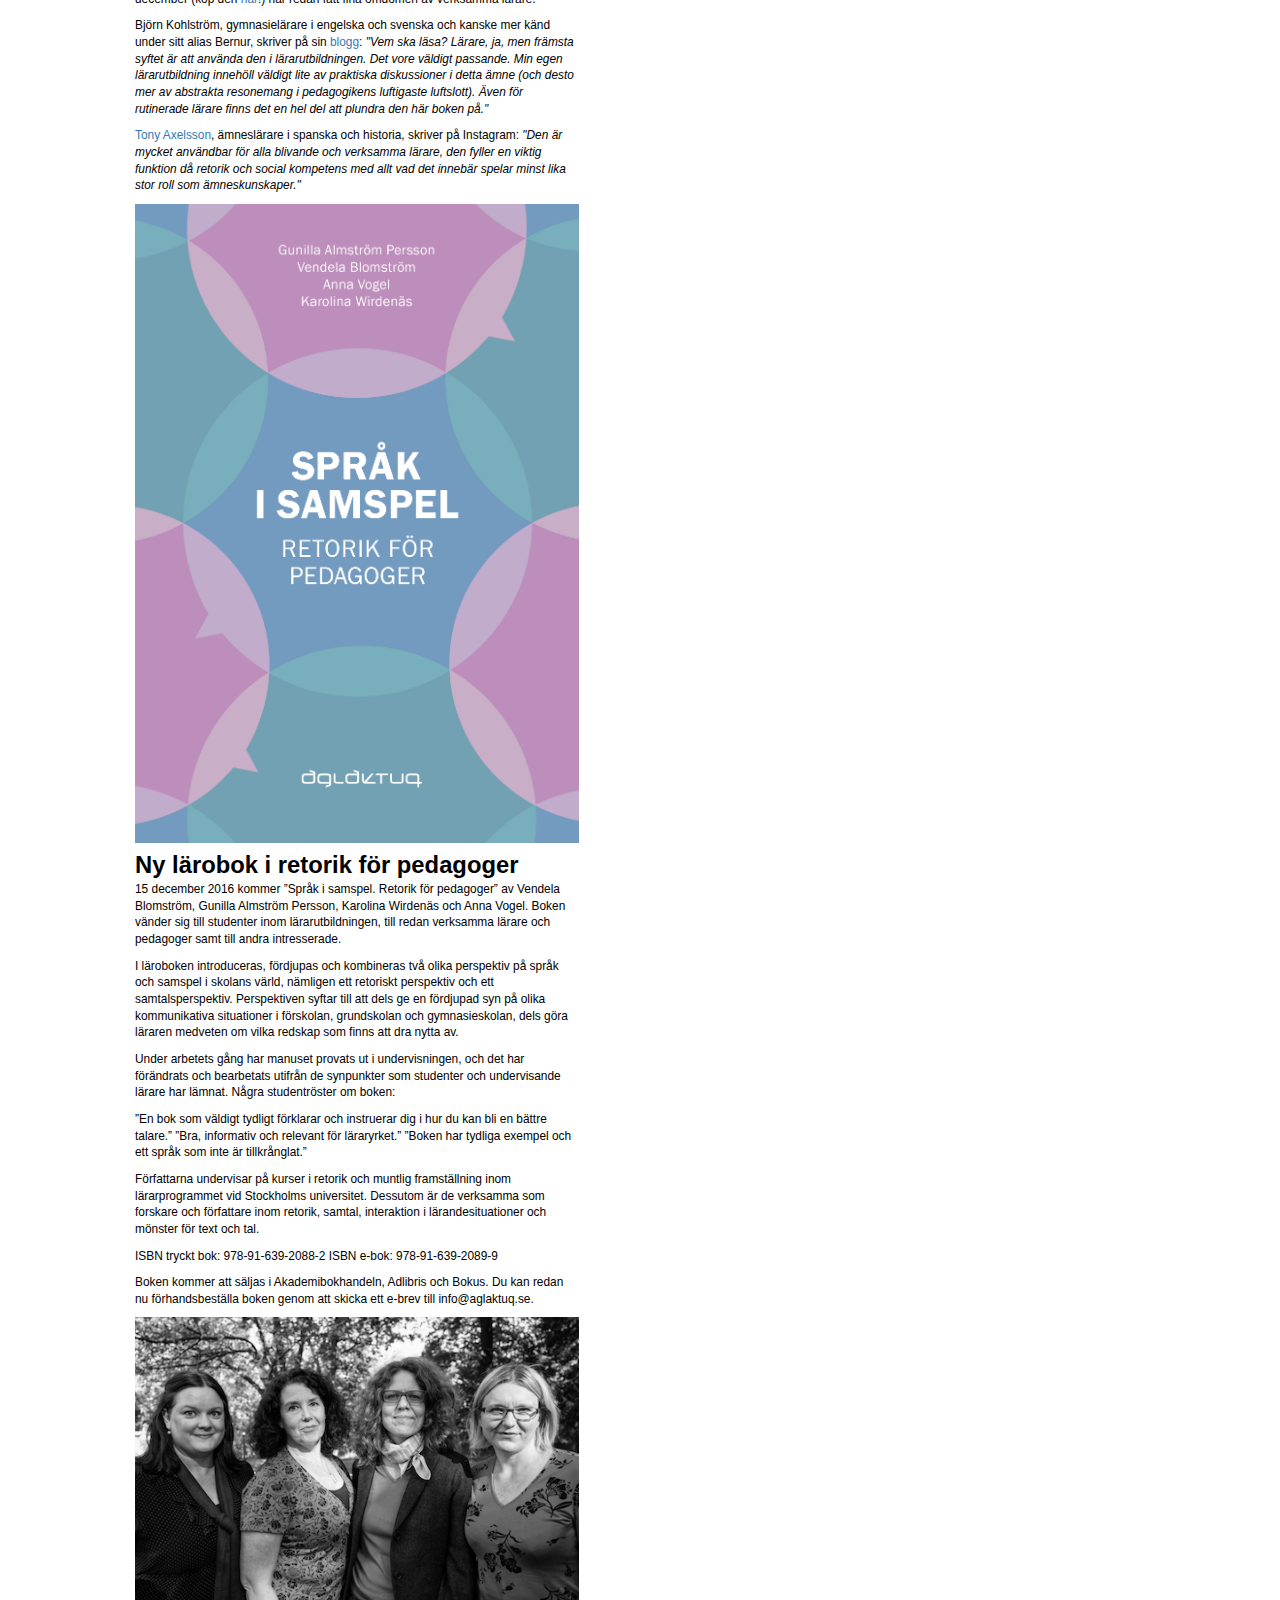
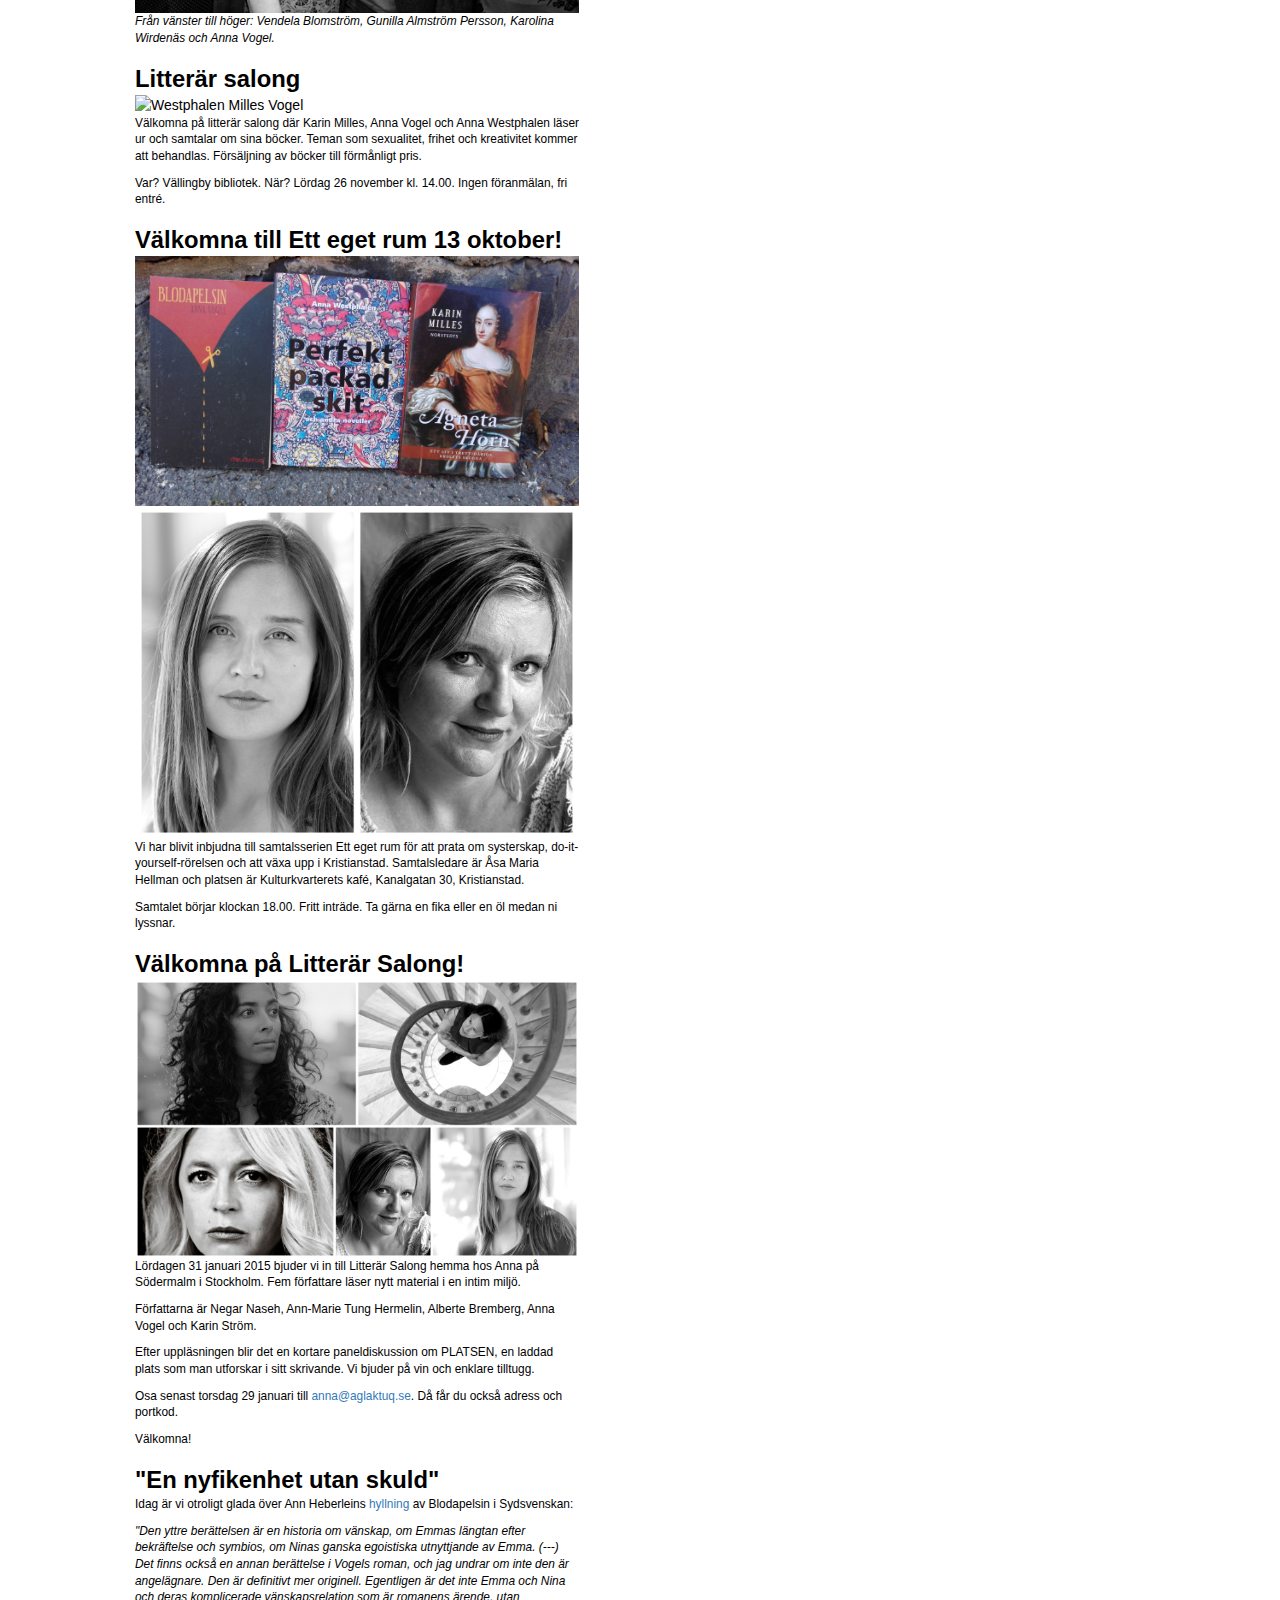
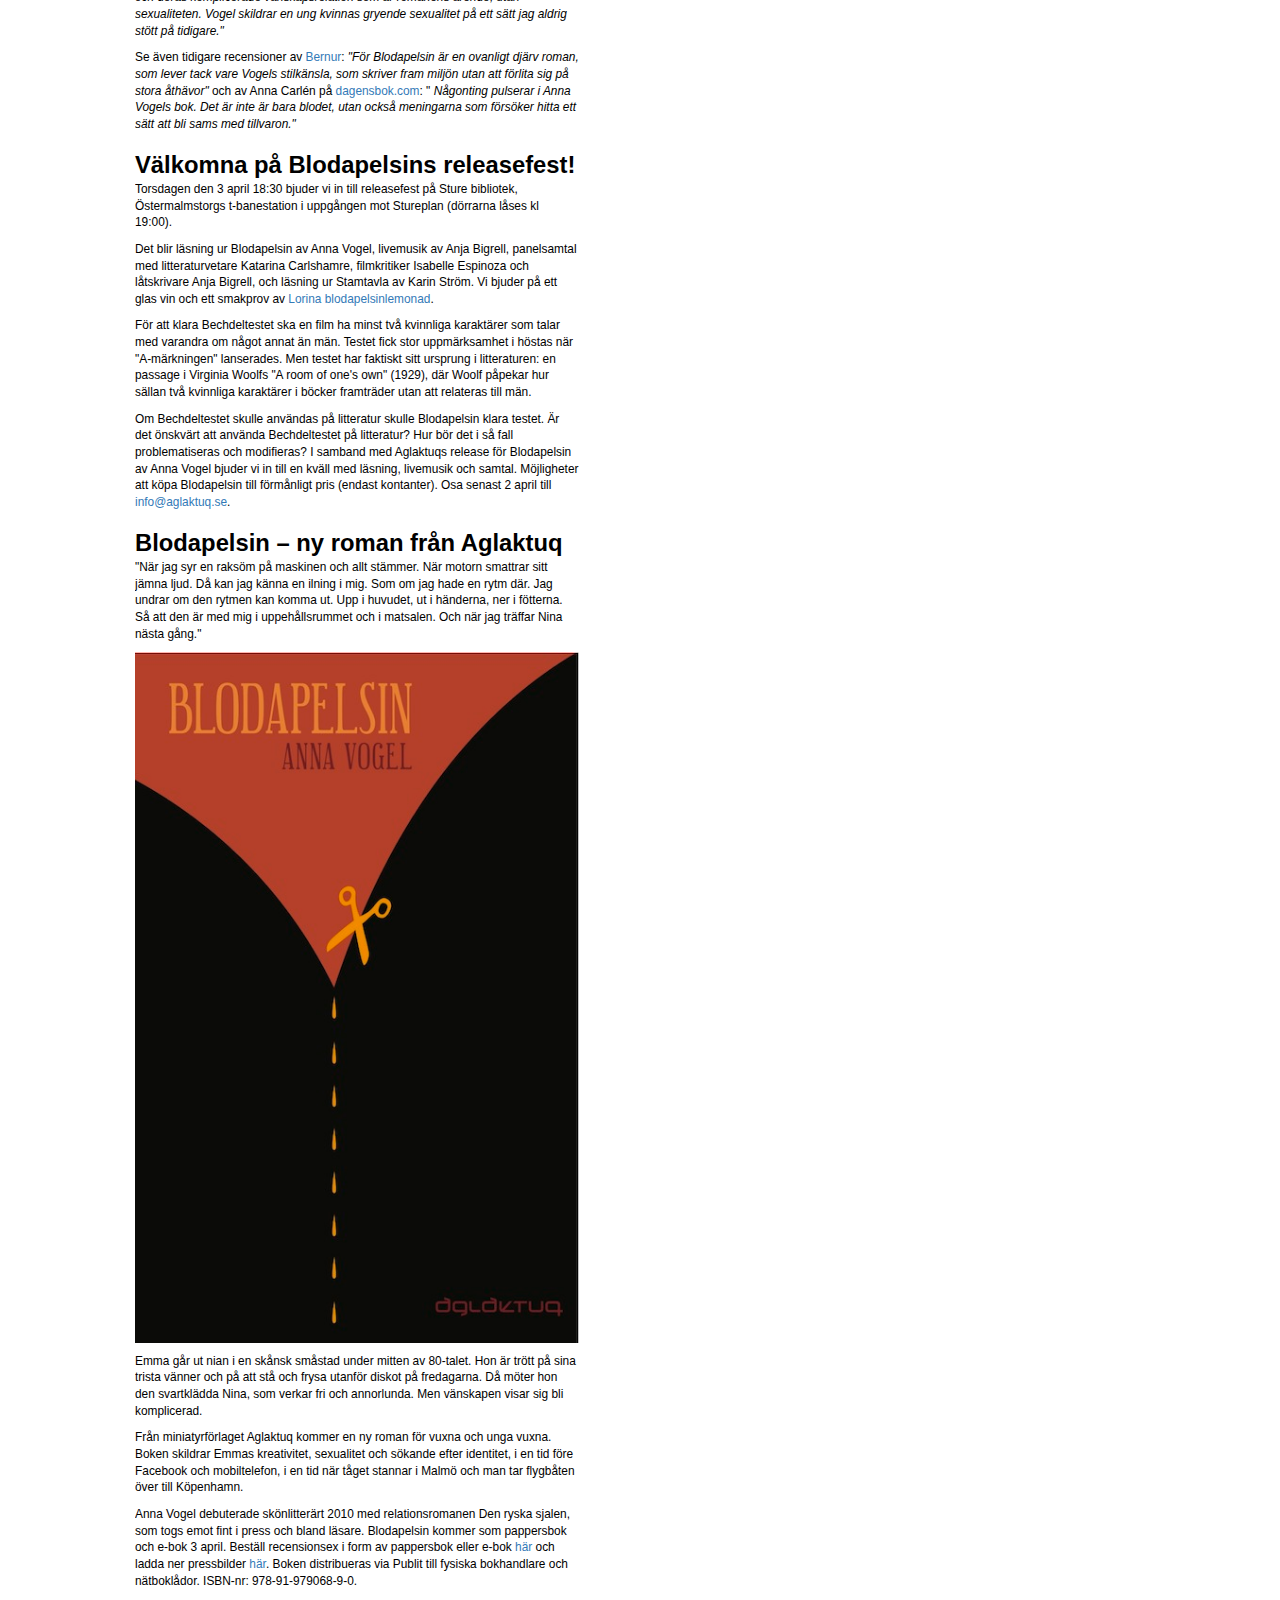
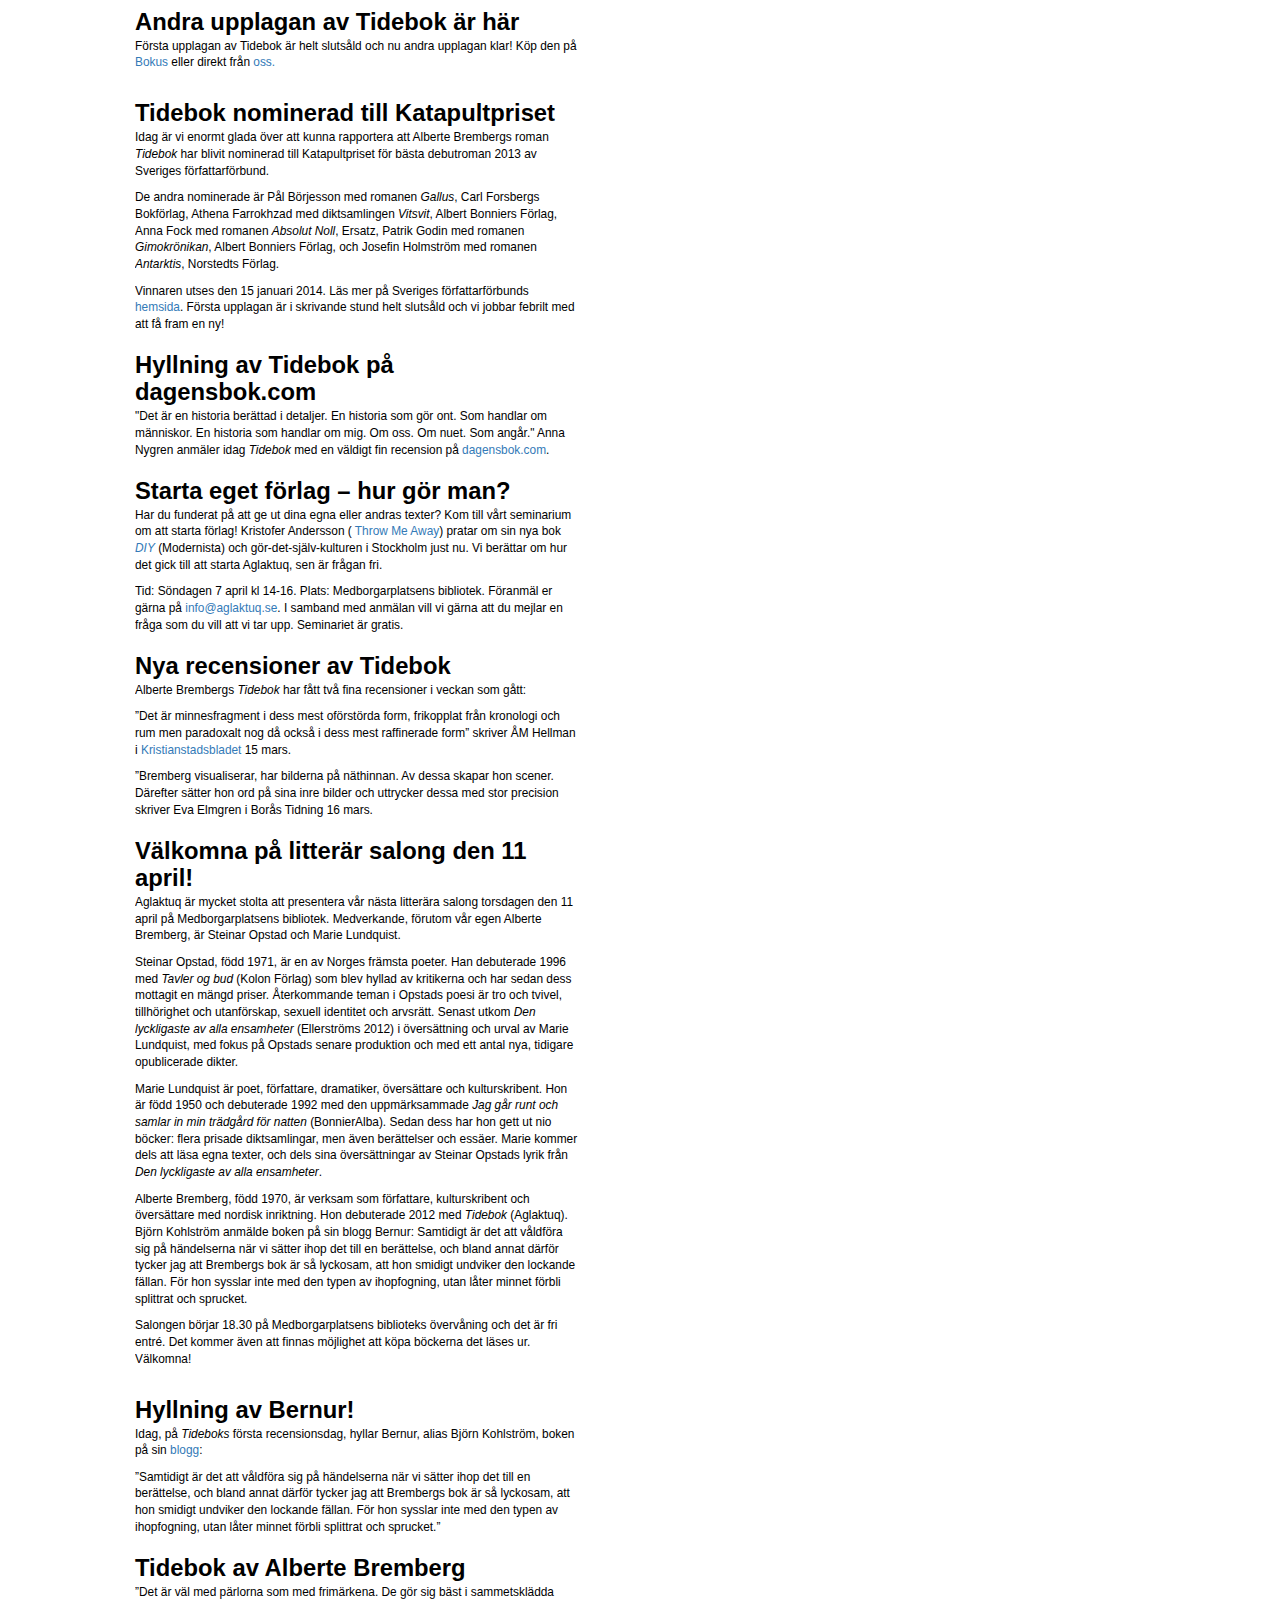
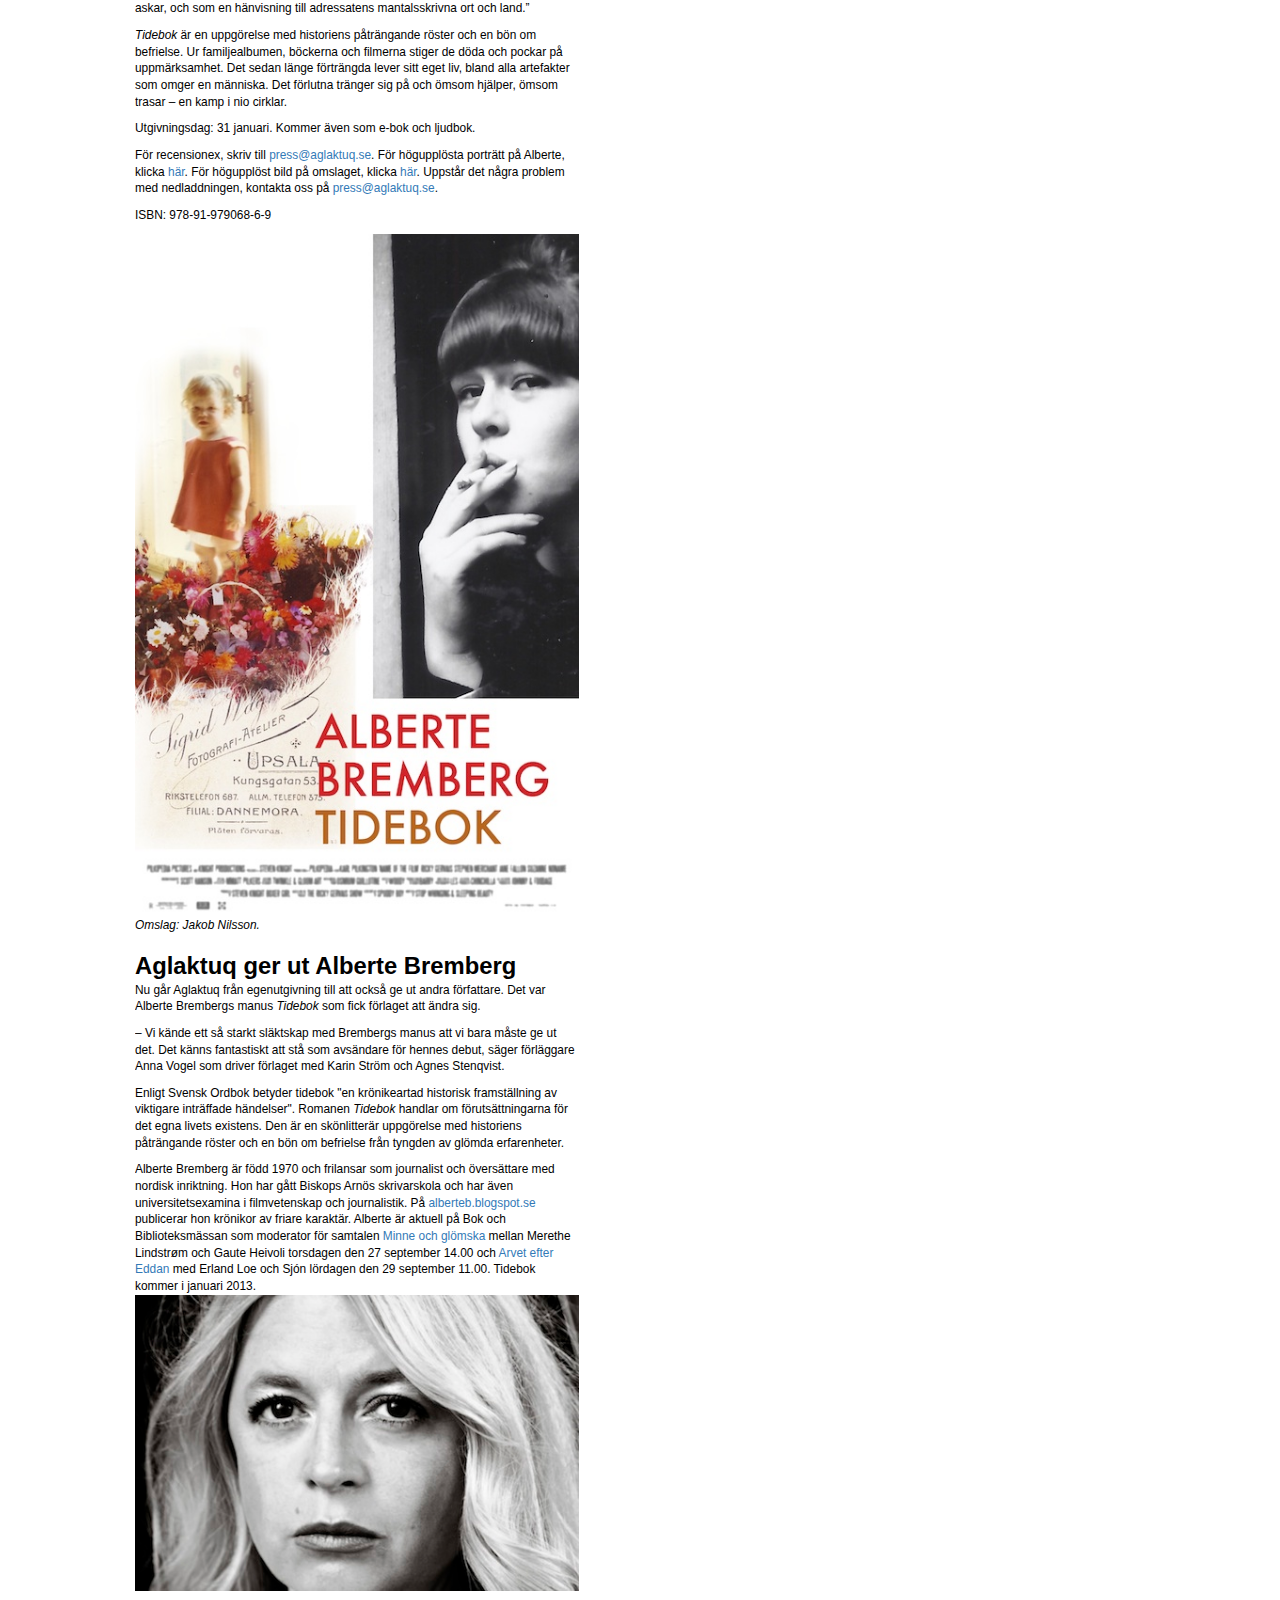
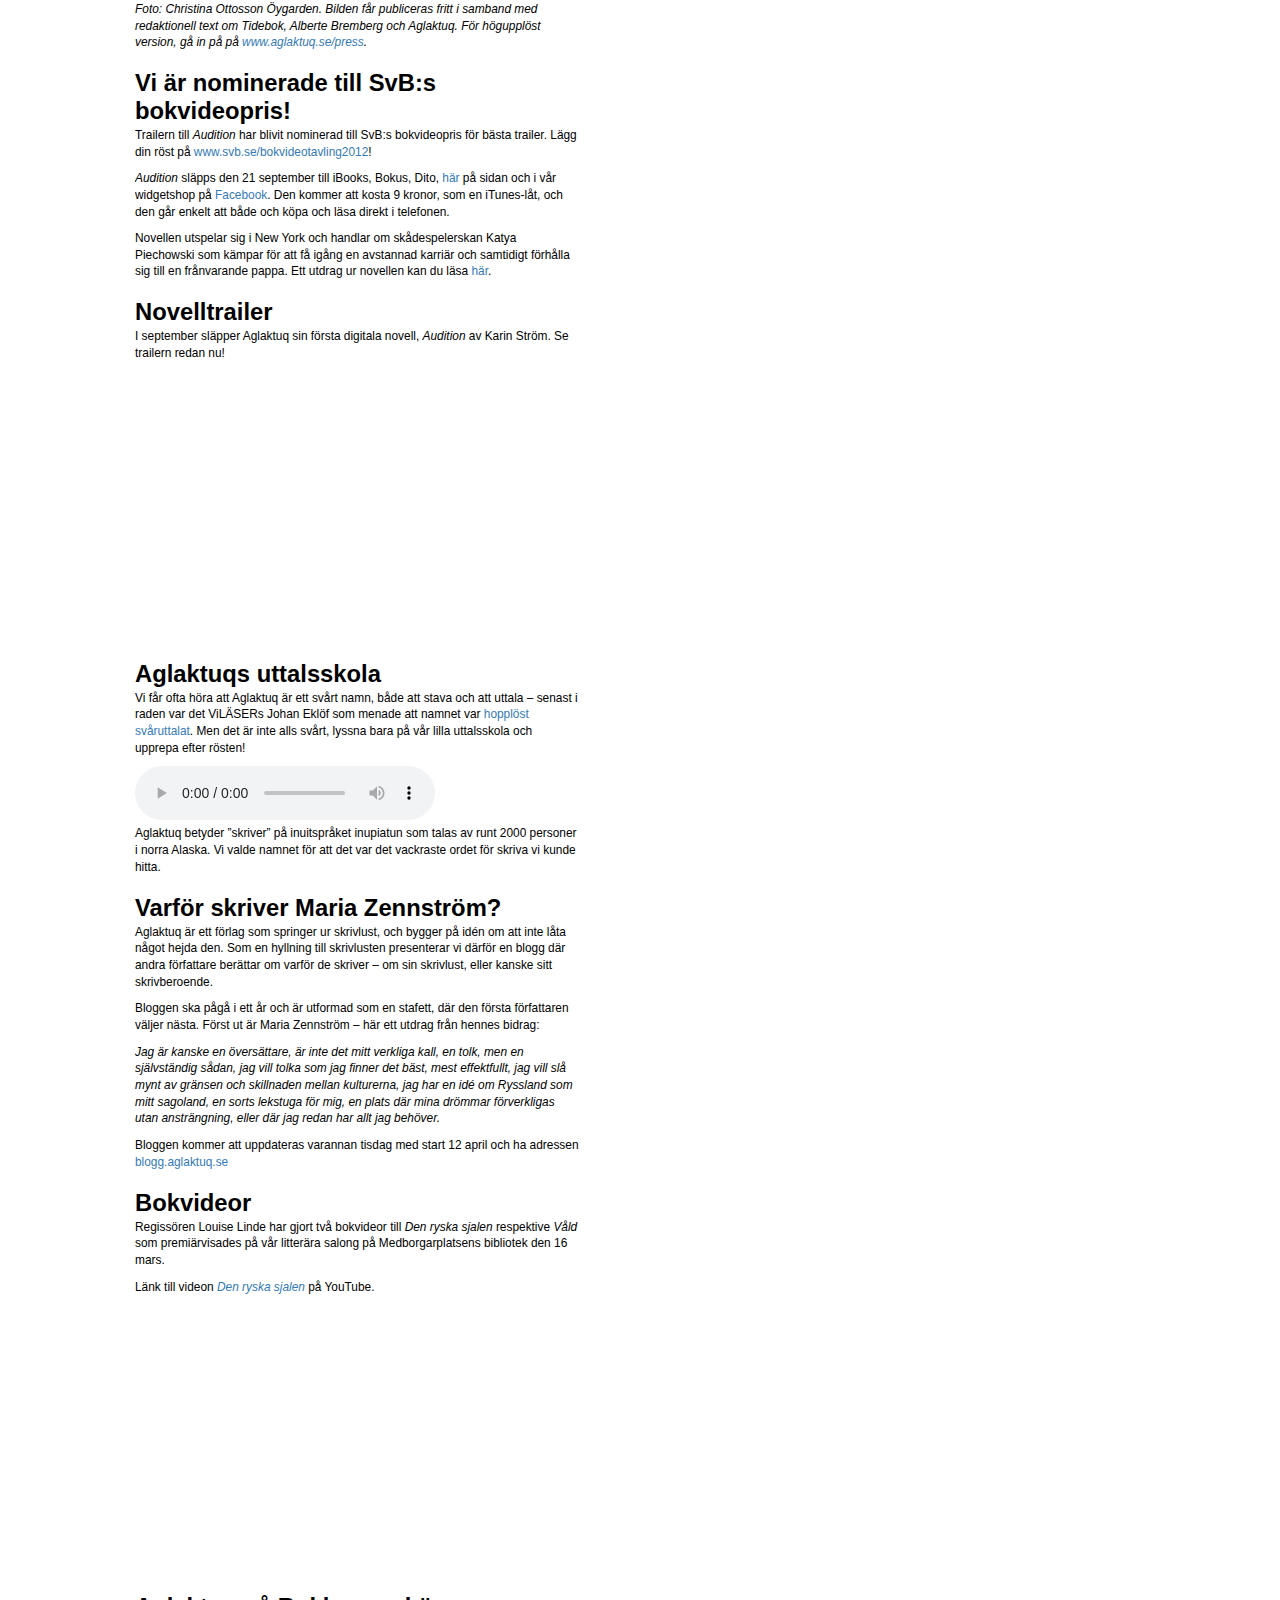
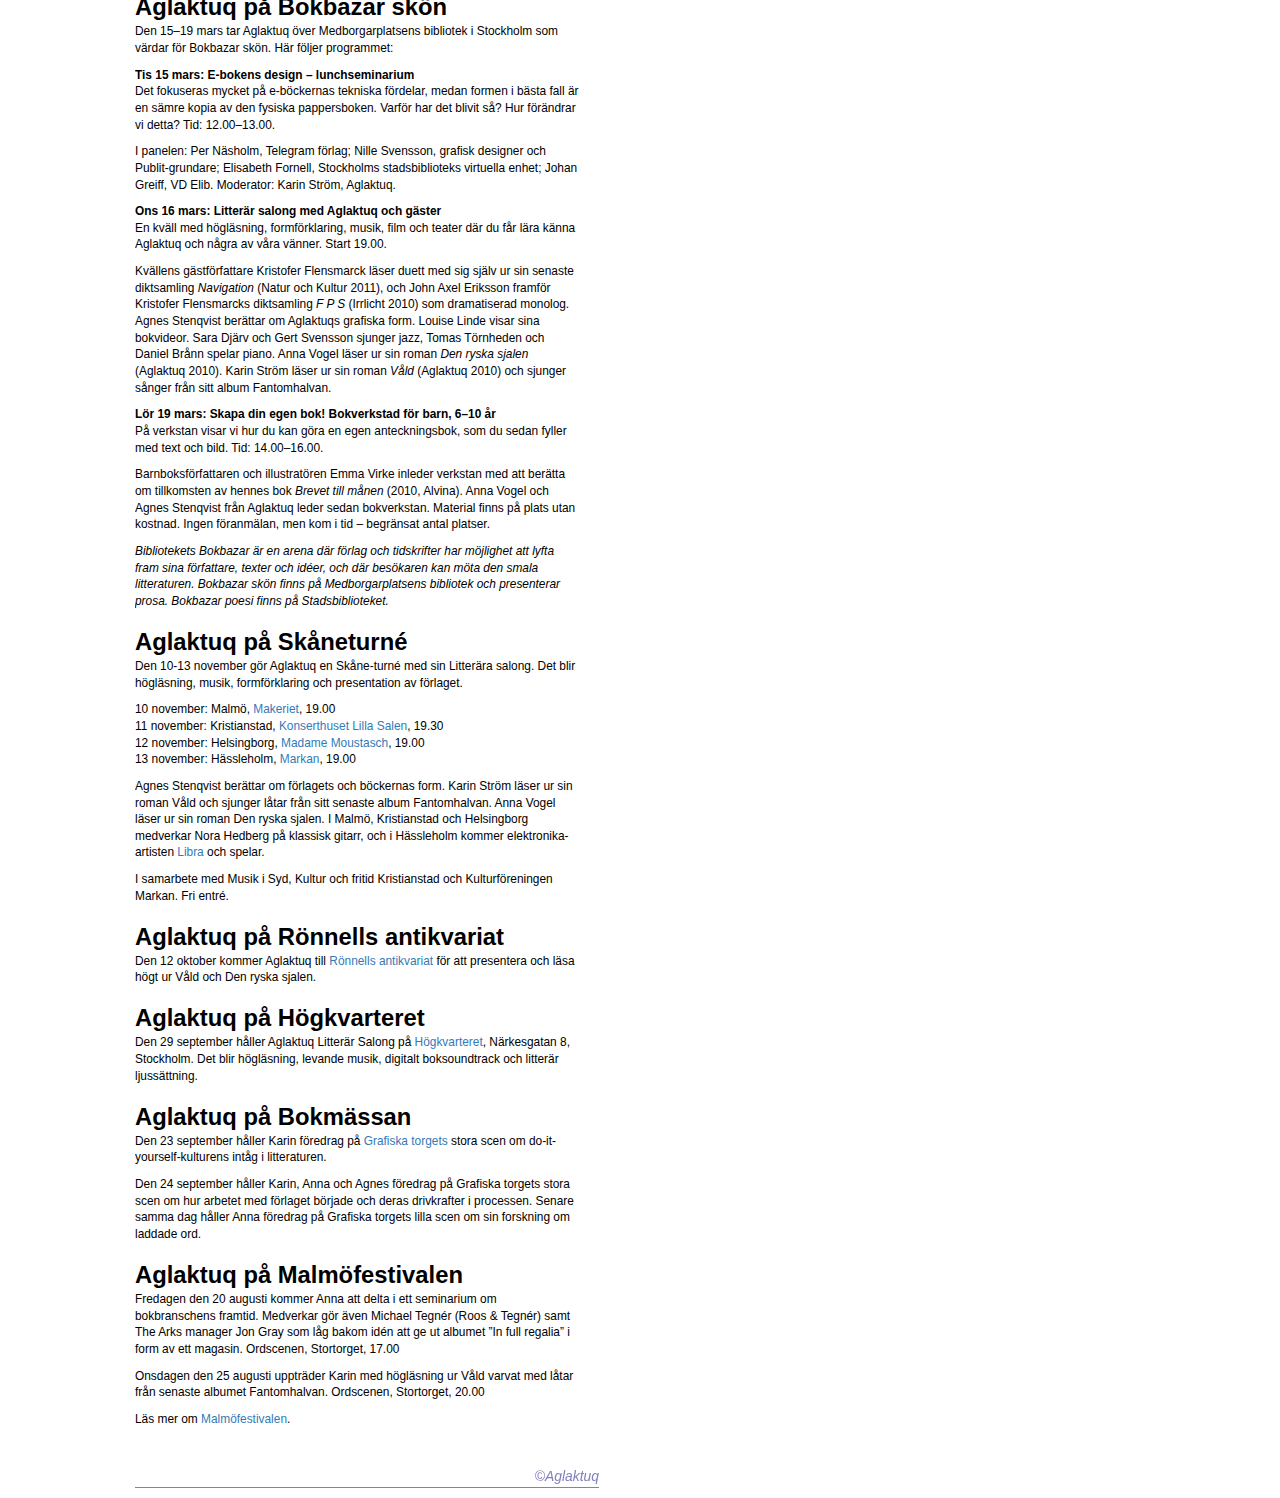
==== commit 1b38c9fe: "Add files via upload" ====
--- a/index2.html
+++ b/index2.html
@@ -37,15 +37,96 @@
 			<li><a href="html/forfattare.html" title="Författare">Författare</a></li>
 			<li><a href="html/hoglasning.html" title="Högläsning">Högläsning</a></li>
 			<li><a href="html/framtradanden.html" title="Framträdanden">Framträdanden</a></li>
-			<li><a href="html/press.html" title="Press">Press</a></li>
+			<li><a href="press.html" title="Press">Press</a></li>
 			<li><a href="html/kontakt.html" title="Kontakt">Kontakt</a></li>
 			<li><a href="html/kop.html" title="Köp">Köp</a></li>
-			<li><a href="html/http://www.facebook.com/aglaktuq" title="Facebook">Facebook</a></li>
-			<li><a href="html/http://www.twitter.com/aglaktuq" title="Twitter">Twitter</a></li>
-			<li><a href="html/http://blogg.aglaktuq.se" title="Blogg">Blogg</a></li>
+			<li><a href="http://www.facebook.com/aglaktuq" title="Facebook">Facebook</a></li>
+			<li><a href="http://www.twitter.com/aglaktuq" title="Twitter">Twitter</a></li>
+			<li><a href="http://blogg.aglaktuq.se" title="Blogg">Blogg (2012)</a></li>
         </ul>
     </div>
 	</nav>
+	
+	<article class="container">
+		<h1>Intervju med författaren Geir Gulliksen</h1>
+		<i class="date">180217</i>
+		<img src="img/GeirGulliksenIntervju.jpg" class="img-responsive" alt="Geir Gulliksen">
+		<p><i>Foto: Baard Henriksen.</i>
+		</p>
+		<p>
+			<b>Vill du berätta om hur arbetet med JE SUS (eller hur ska man leva) startade? Hur fick du idén?</b>
+			<br>En sommardag satt jag i en skuggig trädgård och läste Markusevangeliet. Tidigare hade alla mina försök att tränga in i
+			den religiösa ideologin slutat med att jag la ifrån mig bibeltexterna. Men den här gången upptäckte jag hur anmärkningsvärt
+			porträttet av Jesusfiguren är; hur omogen och humörsjuk han verkar, hur starkt han önskar att sätta spår efter sig i världen
+			– plötsligt såg jag hur mänsklig han är, och hur intressant han är, i kraft av sina starka motsättningar och olösliga konflikter.
+		</p>
+		<p>
+			<b>Var det en text som du skrev i ett enda stycke eller redigerade du den mycket? </b>
+			<br>Jag skrev texten i ett svep sommaren 2013. Det var en poäng för mig att skriva den i ett stycke, jag märkte att jag inte
+			visste vilken genre jag skrev i – var det en kortroman eller var det en experimentell essä? Det var bägge delar, och denna
+			dubbelhet ville jag utnyttja genom att skriva texten sammanhängande, utan stora avbrott. Jag lät texten ta utgångspunkt
+			i en önskan om överskridande, omvälvning, hängivenhet; den typen av emotionella drivkrafter som jag hade identifierat mig
+			med när jag läste Markusevangeliet den där sommardagen.
+		</p>
+		<p>
+			<b>Hur skulle du säga att JE SUS (eller hur ska man leva) förhåller sig till Berättelse om ett äktenskap?</b>
+			<br>Jag skrev texten JE SUS (eller hur ska man leva) först, och direkt efter började jag skriva Berättelse om ett äktenskap.
+			Båda har ett emotionellt tryck, de skriver fram ett slags desperation som jag önskade och fortfarande önskar utforska.
+		</p>
+	
+	</article>
+	
+	<article>
+		<div class="tmp" style="width: 100%; display: table; height:100%;">
+			<div style="display: table-row;">
+				<div style="width: 200px; display: table-cell;">
+					<br>
+					<p><b>Köp</b> JE SUS (eller hur ska man leva) här:</p>
+				</div>
+				<div style="display: table-cell;">
+					<div style="max-width:160px; margin-left:0%;font-size:10px;">
+						<script type="text/javascript" src="https://widget.publit.com/publitwidget-3.0.js">
+							{ "id": "78", "type": "button", "isbn": "9789163955068" }
+						</script>
+					</div>
+				</div>
+			</div>
+		</div>
+	</article>
+
+	<article class="container">
+		<h1> Intervju med översättaren av JE SUS (Geir Gulliksen) Eva Ström </h1>
+		<i class="date">180217</i>
+		<img src="img/eva_strom_oversattare.jpg" class="img-responsive" alt="Eva Ström">
+		<p>
+			<b>Det var du som föreslog att boken skulle översättas för förlaget. Hur upptäckte du boken?</b>
+			<br>Jag fick boken skickad till mig från det norska förlaget. Jag fäste mig vid berättelsen, vid språket. Det var genomskinligt
+			och naket, det talade om en sådan oerhörd smärta. Språket var så enkelt, men samtidigt rymde det en stor gåta. Texten väckte
+			min lust för att översätta texten.
+		</p>
+		<p>
+			<b>Vad menar du att boken handlar om? </b>
+			<br>Den handlar på ett plan om en man som hade varit med om ett stort kärlekstrauma, som jag förstår det. I denna utsatta situation
+			söker mannen något att läsa, något som lindrar. Han börjar läsa Markusevangeliet utifrån sitt trauma, och då ser han den
+			oerhörda ensamheten som finns i Jesusgestalten. Det som fångar honom där är när Jesus avsäger sig sin familj. Det andra
+			planet är hur mannen utforskar Jesus övergivenhet.
+		</p>
+		<p>
+			<b>Hur var det att översätta texten? </b>
+			<br>Jag var tvungen att vara enormt uppmärksam på vartenda ord, till och med på skiljetecken. Jag fick hålla andan
+			ibland när jag översatte den. När jag hade gjort den första översättningen med hjälp av lexikon arbetade jag tillsammans
+			med Anna, som är bokens förläggare och redaktör. Vi läste den norska och den svenska texten ihop, mening för mening. Det
+			var nästan som att vi tog en stämgaffel och lyssnade på tonen i varje mening. Vi svenskar kan bli förförda av det norska
+			språket, vi känner att där finns en poetisk enkelhet, den är ren och nytvättad, den strålar av ett slags fräschör. Jag
+			ville behålla den känslan, men på svenska, och att det skulle låta naturligt. Det var på sommaren, vi satt vid ett stort
+			bord på landet, vi satt där och lyssnade, lyssnade, lyssnade oss igenom boken. Vi upplevde båda att det var värdefullt
+			att jobba med texten högt på det sättet.
+		</p>
+		<p>
+			<b>Kom du närmare texten genom att översätta den?</b>
+			<br>Ja. Jag upplevde den ännu starkare. Men den blev inte mindre gåtfull.
+		</p>
+	</article>
 
 <article class="container">
 	<h1>JE SUS (eller hur ska man leva) av Geir Gulliksen</h1>
@@ -81,7 +162,8 @@
 			<a href="http://www.bokus.com/bok/9789176118030/benitosommar/" title="http://www.bokus.com/bok/9789176118030/benitosommar/">Benitosommar</a>, en bok om gränslös vänskap och högtryck som löser upp alla regler. Välkommen på premiärläsning i Ropsten
 			21 mars 18.00!</p>
 		<div class="video-container">
-			<iframe width="420" height="345" src="https://www.youtube.com/embed/XhhIw0_gzE8" frameBorder="0">
+			<iframe width="420" height="345" src="https://www.youtube.com/embed/XhhIw0_gzE8?wmode=transparent" 
+			frameBorder="0" wmode="Opaque">
 			</iframe>
 		</div>
 	</article>
@@ -127,12 +209,504 @@
 				<img src="img/SprakiSamspel_Omslag.jpg" alt="Sprak i samspel omslag" 
 				class="img-responsive">
 		</article>
-<!-- </div> -->
+		
+		<article class="container">
+				<h1>Ny lärobok i retorik för pedagoger</h1>
+					<p>15 december 2016 kommer ”Språk i samspel. Retorik för pedagoger” av Vendela Blomström, Gunilla Almström Persson, Karolina
+						Wirdenäs och Anna Vogel. Boken vänder sig till studenter inom lärarutbildningen, till redan verksamma lärare och pedagoger
+						samt till andra intresserade.
+					</p>
+					<p>I läroboken introduceras, fördjupas och kombineras två olika perspektiv på språk och samspel i skolans värld, nämligen ett
+						retoriskt perspektiv och ett samtalsperspektiv. Perspektiven syftar till att dels ge en fördjupad syn på olika kommunikativa
+						situationer i förskolan, grundskolan och gymnasieskolan, dels göra läraren medveten om vilka redskap som finns att dra
+						nytta av. 
+					</p>
+					<p>Under arbetets gång har manuset provats ut i undervisningen, och det har förändrats och bearbetats utifrån de synpunkter
+						som studenter och undervisande lärare har lämnat. Några studentröster om boken: 
+					</p>
+					<p>”En bok som väldigt tydligt förklarar och instruerar dig i hur du kan bli en bättre talare.” ”Bra, informativ och relevant
+						för läraryrket.” ”Boken har tydliga exempel och ett språk som inte är tillkrånglat.”
+					</p>
+					<p>Författarna undervisar på kurser i retorik och muntlig framställning inom lärarprogrammet vid Stockholms universitet. Dessutom
+						är de verksamma som forskare och författare inom retorik, samtal, interaktion i lärandesituationer och mönster för text
+						och tal.
+					</p>
+					<p>ISBN tryckt bok: 978-91-639-2088-2 ISBN e-bok: 978-91-639-2089-9
+					</p>
+					<p>Boken kommer att säljas i Akademibokhandeln, Adlibris och Bokus. Du kan redan nu förhandsbeställa boken genom att skicka
+						ett e-brev till info@aglaktuq.se. 
+					</p>
+					<img src="img/sprakisamspelhemsida.jpeg" alt="Sprak i samspel" class="img-responsive">
+					<p>
+						<i>Från vänster till höger: Vendela Blomström, Gunilla Almström Persson, Karolina Wirdenäs och Anna Vogel.</i>
+					</p>
+		</article>
+
+		<article class="container">
+			<h1>Litterär salong</h1>
+			<img src="img/WestphalenMillesVogel.jpg" alt="Westphalen Milles Vogel" class="img-responsive">
+				<p>Välkomna på litterär salong där Karin Milles, Anna Vogel och Anna Westphalen läser ur och samtalar om sina böcker. Teman
+					som sexualitet, frihet och kreativitet kommer att behandlas. Försäljning av böcker till förmånligt pris.
+				</p>
+				<p>Var? Vällingby bibliotek. När? Lördag 26 november kl. 14.00. Ingen föranmälan, fri entré.
+				</p>
+		</article>
+
+			<article class="container">
+				<h1>Välkomna till Ett eget rum 13 oktober!</h1>
+				<img src="img/Bockerna.jpg" alt="Bockerna" class="img-responsive">
+				<img src="img/litterarsalongkristianstad.jpg" alt="Litterar salong" class="img-responsive">
+				<p>Vi har blivit inbjudna till samtalsserien Ett eget rum för att prata om systerskap, do-it-yourself-rörelsen och att växa
+					upp i Kristianstad. Samtalsledare är Åsa Maria Hellman och platsen är Kulturkvarterets kafé, Kanalgatan 30, Kristianstad.
+				</p>
+				<p>Samtalet börjar klockan 18.00. Fritt inträde. Ta gärna en fika eller en öl medan ni lyssnar.
+				</p>
+			</article>
+
+			<article class="container">
+				<h1>Välkomna på Litterär Salong!</h1>
+				<img src="img/litterarsalong.jpg" alt="Litterar salong" class="img-responsive">
+				<p>Lördagen 31 januari 2015 bjuder vi in till Litterär Salong hemma hos Anna på Södermalm i Stockholm. Fem författare läser
+					nytt material i en intim miljö.
+				</p>
+				<p>Författarna är Negar Naseh, Ann-Marie Tung Hermelin, Alberte Bremberg, Anna Vogel och Karin Ström.</p>
+				<p>Efter uppläsningen blir det en kortare paneldiskussion om PLATSEN, en laddad plats som man utforskar i sitt skrivande. Vi
+					bjuder på vin och enklare tilltugg.</p>
+				<p>Osa senast torsdag 29 januari till
+					<a href="mailto:anna@aglaktuq.se">anna@aglaktuq.se</a>. Då får du också adress och portkod.</p>
+				<p>Välkomna!</p>
+			</article>
+
+				<article class="container">
+					<h1>"En nyfikenhet utan skuld"</h1>
+					
+						<p>Idag är vi otroligt glada över Ann Heberleins
+							<a href="http://www.sydsvenskan.se/kultur--nojen/bocker/bokrecensioner/en-nyfikenhet-utan-skuld/"
+							 title="http://www.sydsvenskan.se/kultur--nojen/bocker/bokrecensioner/en-nyfikenhet-utan-skuld/">hyllning</a> av Blodapelsin i Sydsvenskan:
+						</p>
+						<p>
+							<i>"Den yttre berättelsen är en historia om vänskap, om Emmas längtan efter bekräftelse och symbios, om Ninas ganska egoistiska
+								utnyttjande av Emma. (---) Det finns också en annan berättelse i Vogels roman, och jag undrar om inte den är angelägnare.
+								Den är definitivt mer originell. Egentligen är det inte Emma och Nina och deras komplicerade vänskapsrelation som är
+								romanens ärende, utan sexualiteten. Vogel skildrar en ung kvinnas gryende sexualitet på ett sätt jag aldrig stött på
+								tidigare."</i>
+						</p>
+					<p>Se även tidigare recensioner av
+						<a href="http://howsoftthisprisonis.blogspot.se/2014/04/blodapelsin-anna-vogel-aglaktuq.html"
+						 title="http://howsoftthisprisonis.blogspot.se/2014/04/blodapelsin-anna-vogel-aglaktuq.html">Bernur</a>:
+						<i>"För Blodapelsin är en ovanligt djärv roman, som lever tack vare Vogels stilkänsla, som skriver fram miljön utan att förlita
+							sig på stora åthävor"</i> och av Anna Carlén på
+						<a href="http://dagensbok.com/2014/04/18/66949/" title="http://dagensbok.com/2014/04/18/66949/">dagensbok.com</a>: "
+						<i>Någonting pulserar i Anna Vogels bok. Det är inte är bara blodet, utan också meningarna som försöker hitta ett sätt att
+							bli sams med tillvaron."</i>
+					</p>
+				</article>
+
+					<article class="container">
+						<h1>Välkomna på Blodapelsins releasefest!</h1>
+							<p>Torsdagen den 3 april 18:30 bjuder vi in till releasefest på Sture bibliotek, Östermalmstorgs t-banestation i uppgången
+								mot Stureplan (dörrarna låses kl 19:00).
+							</p>
+							<p>Det blir läsning ur Blodapelsin av Anna Vogel, livemusik av Anja Bigrell, panelsamtal med litteraturvetare Katarina Carlshamre,
+								filmkritiker Isabelle Espinoza och låtskrivare Anja Bigrell, och läsning ur Stamtavla av Karin Ström. Vi bjuder på ett
+								glas vin och ett smakprov av
+								<a href="http://www.gsab.net" title="http://www.gsab.net">Lorina blodapelsinlemonad</a>.
+							</p>
+							<p>För att klara Bechdeltestet ska en film ha minst två kvinnliga karaktärer som talar med varandra om något annat än män.
+								Testet fick stor uppmärksamhet i höstas när "A-märkningen" lanserades. Men testet har faktiskt sitt ursprung i litteraturen:
+								en passage i Virginia Woolfs "A room of one's own" (1929), där Woolf påpekar hur sällan två kvinnliga karaktärer i böcker
+								framträder utan att relateras till män.
+							</p>
+							<p>Om Bechdeltestet skulle användas på litteratur skulle Blodapelsin klara testet. Är det önskvärt att använda Bechdeltestet
+								på litteratur? Hur bör det i så fall problematiseras och modifieras? I samband med Aglaktuqs release för Blodapelsin av
+								Anna Vogel bjuder vi in till en kväll med läsning, livemusik och samtal. Möjligheter att köpa Blodapelsin till förmånligt
+								pris (endast kontanter). Osa senast 2 april till
+								<a href="mailto:info@aglaktuq.se">info@aglaktuq.se</a>.
+							</p>
+					</article>
+
+						<article class="container">
+							<h1>Blodapelsin – ny roman från Aglaktuq</h1>
+							<p>"När jag syr en raksöm på maskinen och allt stämmer. När motorn smattrar sitt jämna ljud. Då kan jag känna en ilning i mig.
+								Som om jag hade en rytm där. Jag undrar om den rytmen kan komma ut. Upp i huvudet, ut i händerna, ner i fötterna. Så att
+								den är med mig i uppehållsrummet och i matsalen. Och när jag träffar Nina nästa gång."
+							</p>
+							<p><a href="http://www.aglaktuq.se/press.html" title="Anna Vogel">
+										<img src="img/Blodapelsin_framsida_nyheter.jpg" alt="Blodapelsin" class="img-responsive"/>
+									</a>
+								</p>
+								<p>Emma går ut nian i en skånsk småstad under mitten av 80-talet. Hon är trött på sina trista vänner och på att stå och frysa
+									utanför diskot på fredagarna. Då möter hon den svartklädda Nina, som verkar fri och annorlunda. Men vänskapen visar sig
+									bli komplicerad.
+								</p>
+								<p>Från miniatyrförlaget Aglaktuq kommer en ny roman för vuxna och unga vuxna. Boken skildrar Emmas kreativitet, sexualitet
+									och sökande efter identitet, i en tid före Facebook och mobiltelefon, i en tid när tåget stannar i Malmö och man tar flygbåten
+									över till Köpenhamn.
+								</p>
+								<p>Anna Vogel debuterade skönlitterärt 2010 med relationsromanen Den ryska sjalen, som togs emot fint i press och bland läsare.
+									Blodapelsin kommer som pappersbok och e-bok 3 april. Beställ recensionsex i form av pappersbok eller e-bok
+									<a href="mailto:info@aglaktuq.se">här</a> och ladda ner pressbilder
+									<a href="http://www.aglaktuq.se/press.html" title="http://www.aglaktuq.se/press.html">här</a>. Boken distribueras via Publit till fysiska bokhandlare och nätboklådor. ISBN-nr: 978-91-979068-9-0.
+								</p>
+						</article>
+
+
+						<article class="container">
+							<h1>Andra upplagan av Tidebok är här</h1>
+							<p>Första upplagan av Tidebok är helt slutsåld och nu andra upplagan klar! Köp den på
+								<a href="http://www.bokus.com/bok/9789163746543/tidebok/"
+								 title="http://www.bokus.com/bok/9789163746543/tidebok/">Bokus</a> eller direkt från
+								<a href="http://www.aglaktuq.se/kop.html" title="http://www.aglaktuq.se/kop.html">oss.</a>
+							</p>
+							<p>
+						</article>
+
+							<article class="container">
+								<h1>Tidebok nominerad till Katapultpriset</h1>
+								<p>Idag är vi enormt glada över att kunna rapportera att Alberte Brembergs roman
+									<i>Tidebok</i> har blivit nominerad till Katapultpriset för bästa debutroman 2013 av Sveriges författarförbund.
+								</p>
+								<p>De andra nominerade är Pål Börjesson med romanen
+									<i>Gallus</i>, Carl Forsbergs Bokförlag, Athena Farrokhzad med diktsamlingen
+									<i>Vitsvit</i>, Albert Bonniers Förlag, Anna Fock med romanen
+									<i>Absolut Noll</i>, Ersatz, Patrik Godin med romanen
+									<i>Gimokrönikan</i>, Albert Bonniers Förlag, och Josefin Holmström med romanen
+									<i>Antarktis</i>, Norstedts Förlag. </p>
+							
+								<p>Vinnaren utses den 15 januari 2014. Läs mer på Sveriges författarförbunds
+									<a href="http://www.forfattarforbundet.se/sex-kan-vinna-debutantpris/" 
+									title="http://www.forfattarforbundet.se/sex-kan-vinna-debutantpris/">hemsida</a>. 
+									Första upplagan är i skrivande stund helt slutsåld och vi jobbar febrilt med att få fram en ny!
+								</p>
+							</article>
+
+				<article class="container">
+					<h1>Hyllning av Tidebok på dagensbok.com</h1>
+					<p>"Det är en historia berättad i detaljer. En historia som gör ont. Som handlar om människor. En historia som handlar om mig.
+						Om oss. Om nuet. Som angår." Anna Nygren anmäler idag
+						<i>Tidebok</i> med en väldigt fin recension på
+						<a href="http://dagensbok.com/2013/03/18/alberte-bremberg-tidebok/" title="http://dagensbok.com/2013/03/18/alberte-bremberg-tidebok/">dagensbok.com</a>.
+					</p>
+				</article>
+
+				<article class="container">
+					<h1>Starta eget förlag – hur gör man?</h1>
+					<p>Har du funderat på att ge ut dina egna eller andras texter? Kom till vårt seminarium om att starta förlag! Kristofer Andersson (
+						<a href="http://www.throwmeaway.se/" title="http://www.throwmeaway.se/">Throw Me Away</a>) pratar om sin nya bok
+						<a href="http://www.adlibris.com/se/product.aspx?isbn=9174991752" title="http://www.adlibris.com/se/product.aspx?isbn=9174991752">
+							<i>DIY</i>
+						</a> (Modernista) och gör-det-själv-kulturen i Stockholm just nu. Vi berättar om hur det gick till att starta Aglaktuq, sen
+						är frågan fri.
+					</p>
+					<p>Tid: Söndagen 7 april kl 14-16. Plats: Medborgarplatsens bibliotek. Föranmäl er gärna på
+						<a href="mailto:info@aglaktuq.se">info@aglaktuq.se</a>. I samband med anmälan vill vi gärna att du mejlar en fråga som du vill att vi tar upp. Seminariet
+						är gratis.
+					</p>
+				</article>
+
+				<article class="container">
+					<h1>Nya recensioner av Tidebok</h1>
+					<p>Alberte Brembergs
+						<i>Tidebok</i> har fått två fina recensioner i veckan som gått:
+					</p>
+					<p>”Det är minnesfragment i dess mest oförstörda form, frikopplat från kronologi och rum men paradoxalt nog då också i dess
+						mest raffinerade form” skriver ÅM Hellman i
+						<a href="http://www.kristianstadsbladet.se/kultur/article1838671/-Kronika-over-liv-och-slakt.html"
+						 title="http://www.kristianstadsbladet.se/kultur/article1838671/-Kronika-over-liv-och-slakt.html">Kristianstadsbladet </a>15 mars.
+					</p>
+					<p>”Bremberg visualiserar, har bilderna på näthinnan. Av dessa skapar hon scener. Därefter sätter hon ord på sina inre bilder
+						och uttrycker dessa med stor precision</i> skriver Eva Elmgren i Borås Tidning 16 mars.
+					</p>
+				</article>
+
+				<article class="container">
+					<h1>Välkomna på litterär salong den 11 april!</h1>
+						<p>Aglaktuq är mycket stolta att presentera vår nästa litterära salong torsdagen den 11 april på Medborgarplatsens bibliotek.
+							Medverkande, förutom vår egen Alberte Bremberg, är Steinar Opstad och Marie Lundquist. 
+						</p>
+						<p>Steinar Opstad, född 1971, är en av Norges främsta poeter. Han debuterade 1996 med
+							<i>Tavler og bud</i> (Kolon Förlag) som blev hyllad av kritikerna och har sedan dess mottagit en mängd priser. Återkommande
+							teman i Opstads poesi är tro och tvivel, tillhörighet och utanförskap, sexuell identitet och arvsrätt. Senast utkom
+							<i>Den lyckligaste av alla ensamheter </i>(Ellerströms 2012) i översättning och urval av Marie Lundquist, med fokus på Opstads
+							senare produktion och med ett antal nya, tidigare opublicerade dikter.
+						</p>
+						<p>Marie Lundquist är poet, författare, dramatiker, översättare och kulturskribent. Hon är född 1950 och debuterade 1992 med
+							den uppmärksammade
+							<i>Jag går runt och samlar in min trädgård för natten</i> (BonnierAlba). Sedan dess har hon gett ut nio böcker: flera prisade
+							diktsamlingar, men även berättelser och essäer. Marie kommer dels att läsa egna texter, och dels sina översättningar av
+							Steinar Opstads lyrik från
+							<i>Den lyckligaste av alla ensamheter</i>.
+						</p>
+						<p>Alberte Bremberg, född 1970, är verksam som författare, kulturskribent och översättare med nordisk inriktning. Hon debuterade
+							2012 med
+							<i>Tidebok</i> (Aglaktuq). Björn Kohlström anmälde boken på sin blogg Bernur: Samtidigt är det att våldföra sig på händelserna
+							när vi sätter ihop det till en berättelse, och bland annat därför tycker jag att Brembergs bok är så lyckosam, att hon
+							smidigt undviker den lockande fällan. För hon sysslar inte med den typen av ihopfogning, utan låter minnet förbli splittrat
+							och sprucket.
+						</p>
+						<p>Salongen börjar 18.30 på Medborgarplatsens biblioteks övervåning och det är fri entré. Det kommer även att finnas möjlighet
+							att köpa böckerna det läses ur. Välkomna!
+							<p>
+				</article>
+
+					<article class="container">
+						<h1>Hyllning av Bernur!</h1>
+						<p>Idag, på
+							<i>Tideboks</i> första recensionsdag, hyllar Bernur, alias Björn Kohlström, boken på sin
+							<a href="http://howsoftthisprisonis.blogspot.se/2013/01/tidebok-alberte-bremberg.html"
+							 title="blogg">blogg</a>:
+						</p>
+						<p>”Samtidigt är det att våldföra sig på händelserna när vi sätter ihop det till en berättelse, och bland annat därför tycker
+							jag att Brembergs bok är så lyckosam, att hon smidigt undviker den lockande fällan. För hon sysslar inte med den typen
+							av ihopfogning, utan låter minnet förbli splittrat och sprucket.”
+						</p>
+					</article>
+
+						<article class="container">
+							<h1>Tidebok av Alberte Bremberg</h1>
+							<p>”Det är väl med pärlorna som med frimärkena. De gör sig bäst i sammetsklädda askar, och som en hänvisning till adressatens
+								mantalsskrivna ort och land.”
+							</p>
+							<p>
+								<i>Tidebok</i> är en uppgörelse med historiens påträngande röster och en bön om befrielse. Ur familjealbumen, böckerna och
+								filmerna stiger de döda och pockar på uppmärksamhet. Det sedan länge förträngda lever sitt eget liv, bland alla artefakter
+								som omger en människa. Det förlutna tränger sig på och ömsom hjälper, ömsom trasar – en kamp i nio cirklar.
+							</p>
+							<p>Utgivningsdag: 31 januari. Kommer även som e-bok och ljudbok.</p>
+							<p>För recensionex, skriv till
+								<a href="mailto:press@aglaktuq.se">press@aglaktuq.se</a>. För högupplösta porträtt på Alberte, klicka
+								<a href="http://www.aglaktuq.se/press.html" title="www.aglaktuq.se/press">här</a>. För högupplöst bild på omslaget, klicka
+								<a href="http://www.aglaktuq.se/img/tidebok_framsida_300dpi.jpg">här</a>. Uppstår det några problem med nedladdningen, kontakta oss på
+								<a href="mailto:press@aglaktuq.se">press@aglaktuq.se</a>.
+							</p>
+							<p>ISBN: 978-91-979068-6-9</p>
+									<a href="http://www.aglaktuq.se/press.html" title="Alberte Bremberg">
+										<img src="img/tidebok_framsida_nyheter.jpg" alt="Tidebok"  class="img-responsive"/>
+									</a>
+							<p><i>Omslag: Jakob Nilsson.</i>
+							</p>
+						</article>
+
+				<article class="container">
+					<h1>Aglaktuq ger ut Alberte Bremberg</h1>
+					<p>Nu går Aglaktuq från egenutgivning till att också ge ut andra författare. Det var Alberte Brembergs manus
+						<i>Tidebok</i> som fick förlaget att ändra sig.</p>
+					<p>
+						– Vi kände ett så starkt släktskap med Brembergs manus att vi bara måste ge ut det. Det känns fantastiskt att stå som avsändare
+						för hennes debut, säger förläggare Anna Vogel som driver förlaget med Karin Ström och Agnes Stenqvist.
+					</p>
+					<p>
+						Enligt Svensk Ordbok betyder tidebok "en krönikeartad historisk framställning av viktigare inträffade händelser". Romanen
+						<i>Tidebok</i> handlar om förutsättningarna för det egna livets existens. Den är en skönlitterär uppgörelse med historiens
+						påträngande röster och en bön om befrielse från tyngden av glömda erfarenheter.
+					</p>
+					<p>Alberte Bremberg är född 1970 och frilansar som journalist och översättare med nordisk inriktning. Hon har gått Biskops
+						Arnös skrivarskola och har även universitetsexamina i filmvetenskap och journalistik. På
+						<a href="http://alberteb.blogspot.se/" title="alberteb.blogspot.se">alberteb.blogspot.se</a> publicerar hon krönikor av friare karaktär. Alberte är aktuell på Bok och Biblioteksmässan som
+						moderator för samtalen
+						<a href="http://www.bokmassan.se/sv/program/arets-program/?eventid=8874" title="Minne och glömska">Minne och glömska</a> mellan Merethe Lindstrøm och Gaute Heivoli torsdagen den 27 september 14.00 och
+						<a href="http://www.bokmassan.se/sv/program/arets-program/?eventid=8886" title="Arvet efter Eddan">Arvet efter Eddan</a> med Erland Loe och Sjón lördagen den 29 september 11.00. Tidebok kommer i januari 2013.
+						<a href="http://www.aglaktuq.se/press.html" title="Alberte Bremberg">
+							<img src="img/Alberte_Bremberg_Christina_Ottosson_Oygarden2_mini.jpg" alt="Alberte Bremberg" class="img-responsive" />
+						</a>
+					</p>
+					<p>
+						<i>Foto: Christina Ottosson Öygarden. Bilden får publiceras fritt i samband med redaktionell text om
+							<i>Tidebok</i>, Alberte Bremberg och Aglaktuq. För högupplöst version, gå in på på
+							<a href="http://www.aglaktuq.se/press.html" title="www.aglaktuq.se/press">www.aglaktuq.se/press</a>.</i>
+					</p>
+				</article>
+
+								<article class="container">
+									<h1>Vi är nominerade till SvB:s bokvideopris!</h1>
+									<p>Trailern till
+										<i>Audition</i> har blivit nominerad till SvB:s bokvideopris för bästa trailer. Lägg din röst på
+										<a href="http://www.svb.se/bokvideotavling2012"
+										 title "www.svb.se/bokvideotavling2012">www.svb.se/bokvideotavling2012</a>!
+									</p>
+									<p>
+										<i>Audition</i> släpps den 21 september till iBooks, Bokus, Dito,
+										<a href="http://www.aglaktuq.se/kop.html" title="här">här</a> på sidan och i vår widgetshop på
+										<a href="http://www.facebook.com/aglaktuq" title="Facebook">Facebook</a>. Den kommer att kosta 9 kronor, som en iTunes-låt, och den går enkelt att både och köpa och läsa direkt i
+										telefonen.
+									</p>
+									<p>
+										Novellen utspelar sig i New York och handlar om skådespelerskan Katya Piechowski som kämpar för att få igång en avstannad
+										karriär och samtidigt förhålla sig till en frånvarande pappa. Ett utdrag ur novellen kan du läsa
+										<a href="http://www.aglaktuq.se/titlar.html"
+										 title="här">här</a>.
+									</p>
+								</article>
+
+		<article class="container">
+			<h1>Novelltrailer</h1>
+			<p>I september släpper Aglaktuq sin första digitala novell,
+				<i>Audition</i> av Karin Ström. Se trailern redan nu!
+			</p>
+			<div class="video-container">
+				<iframe width="854" height="480" src="https://www.youtube.com/embed/Fx3D-NkswBY" 
+				frameborder="0" allowfullscreen></iframe>
+			</div>
+		</article>
+
+				<article class="container">
+					<h1>Aglaktuqs uttalsskola</h1>
+					<p>Vi får ofta höra att Aglaktuq är ett svårt namn, både att stava och att uttala – senast i raden var det ViLÄSERs Johan Eklöf
+						som menade att namnet var
+						<a href="http://www.vilaser.se/nytt-pa-natet/" title=hopplöst svåruttalat>hopplöst svåruttalat</a>. Men det är inte alls svårt, lyssna bara på vår lilla uttalsskola och upprepa efter rösten!
+					</p>
+					<audio controls>
+						<source src="aglaktuq.mp3" type="audio/mpeg"> Your browser does not support the audio element.
+					</audio>
+					<p>Aglaktuq betyder ”skriver” på inuitspråket inupiatun som talas av runt 2000 personer i norra Alaska. Vi valde namnet för
+						att det var det vackraste ordet för skriva vi kunde hitta.
+					</p>
+				</article>
+
+				<article class="container">
+					<h1>Varför skriver Maria Zennström?</h1>
+					<p>Aglaktuq är ett förlag som springer ur skrivlust, och bygger på idén om att inte låta något hejda den. Som en hyllning till
+						skrivlusten presenterar vi därför en blogg där andra författare berättar om varför de skriver – om sin skrivlust, eller
+						kanske sitt skrivberoende.
+					</p>
+					<p>Bloggen ska pågå i ett år och är utformad som en stafett, där den första författaren väljer nästa. Först ut är Maria Zennström
+						– här ett utdrag från hennes bidrag:
+					</p>
+					<p>
+						<i>Jag är kanske en översättare, är inte det mitt verkliga kall, en tolk, men en självständig sådan, jag vill tolka som jag
+							finner det bäst, mest effektfullt, jag vill slå mynt av gränsen och skillnaden mellan kulturerna, jag har en idé om Ryssland
+							som mitt sagoland, en sorts lekstuga för mig, en plats där mina drömmar förverkligas utan ansträngning, eller där jag
+							redan har allt jag behöver.</i>
+					</p>
+					<p>Bloggen kommer att uppdateras varannan tisdag med start 12 april och ha adressen
+						<a href="http://blogg.aglaktuq.se" title="blogg.aglaktuq.se">blogg.aglaktuq.se</a>
+					</p>
+				</article>
+
+<article class="container">
+	<h1>Bokvideor</h1>
+	<p>Regissören Louise Linde har gjort två bokvideor till
+		<i>Den ryska sjalen</i> respektive
+		<i>Våld</i> som premiärvisades på vår litterära salong på Medborgarplatsens bibliotek den 16 mars.</p>
+	<p>Länk till videon
+		<a target="_blank" href="https://www.youtube.com/watch?v=dK3PLOvO7Tg&feature=player_embedded" title="Den Ryska sjalen">
+			<i>Den ryska sjalen </i>
+		</a> på YouTube.
+	</p>
+	<div class="video-container">
+		<iframe width="465" height="373" src="https://www.youtube.com/embed/tOQC5P77pyY" frameborder="0" allowfullscreen></iframe>
 	</div>
-</div>
-<footer class="container-fluid">
-	<p id="footer">&copy;Aglaktuq</p>
-</footer>
-
-</body>
-</html>+</article>
+
+						<article class="container">
+							<h1>Aglaktuq på Bokbazar skön</h1>
+							<p>Den 15–19 mars tar Aglaktuq över Medborgarplatsens bibliotek i Stockholm som värdar för Bokbazar skön. Här följer programmet:
+							</p>
+							<p>
+								<b>Tis 15 mars: E-bokens design – lunchseminarium</b>
+								<br /> Det fokuseras mycket på e-böckernas tekniska fördelar, medan formen i bästa fall är en sämre kopia av den fysiska pappersboken.
+								Varför har det blivit så? Hur förändrar vi detta? Tid: 12.00–13.00.
+							</p>
+							<p>I panelen: Per Näsholm, Telegram förlag; Nille Svensson, grafisk designer och Publit-grundare; Elisabeth Fornell, Stockholms
+								stadsbiblioteks virtuella enhet; Johan Greiff, VD Elib. Moderator: Karin Ström, Aglaktuq.
+							</p>
+							<p>
+								<b>Ons 16 mars: Litterär salong med Aglaktuq och gäster</b>
+								<br />En kväll med högläsning, formförklaring, musik, film och teater där du får lära känna Aglaktuq och några av våra vänner.
+								Start 19.00.
+							</p>
+							<p>Kvällens gästförfattare Kristofer Flensmarck läser duett med sig själv ur sin senaste diktsamling
+								<i>Navigation</i> (Natur och Kultur 2011), och John Axel Eriksson framför Kristofer Flensmarcks diktsamling
+								<i>F P S</i> (Irrlicht 2010) som dramatiserad monolog. Agnes Stenqvist berättar om Aglaktuqs grafiska form. Louise Linde visar
+								sina bokvideor. Sara Djärv och Gert Svensson sjunger jazz, Tomas Törnheden och Daniel Brånn spelar piano. Anna Vogel läser
+								ur sin roman
+								<i>Den ryska sjalen</i> (Aglaktuq 2010). Karin Ström läser ur sin roman
+								<i>Våld</i> (Aglaktuq 2010) och sjunger sånger från sitt album Fantomhalvan.
+							</p>
+							<p>
+								<b>Lör 19 mars: Skapa din egen bok! Bokverkstad för barn, 6–10 år</b>
+								<br />På verkstan visar vi hur du kan göra en egen anteckningsbok, som du sedan fyller med text och bild. Tid: 14.00–16.00.
+							</p>
+							<p>Barnboksförfattaren och illustratören Emma Virke inleder verkstan med att berätta om tillkomsten av hennes bok
+								<i>Brevet till månen</i> (2010, Alvina). Anna Vogel och Agnes Stenqvist från Aglaktuq leder sedan bokverkstan. Material finns
+								på plats utan kostnad. Ingen föranmälan, men kom i tid – begränsat antal platser.
+							</p>
+							<p>
+								<i>Bibliotekets Bokbazar är en arena där förlag och tidskrifter har möjlighet att lyfta fram sina författare, texter och idéer,
+									och där besökaren kan möta den smala litteraturen. Bokbazar skön finns på Medborgarplatsens bibliotek och presenterar
+									prosa. Bokbazar poesi finns på Stadsbiblioteket.</i>
+							</p>
+						</article>
+
+						<article class="container">
+							<h1>Aglaktuq på Skåneturné</h1>
+							<p>Den 10-13 november gör Aglaktuq en Skåne-turné med sin Litterära salong. Det blir högläsning, musik, formförklaring och
+								presentation av förlaget.</p>
+							<p>10 november: Malmö,
+								<a href="http://makerietmalmo.blogspot.com/" title="Makeriet i malmö">Makeriet</a>, 19.00
+								<br /> 11 november: Kristianstad,
+								<a href="http://www.musikisyd.se/sidomeny/vaara-scener/konserthuset-kristianstad/" title="Konserthuset i Kristianstad">Konserthuset Lilla Salen</a>, 19.30
+								<br /> 12 november: Helsingborg,
+								<a href="http://madamemoustache.se/" title="Madame Moustasch">Madame Moustasch</a>, 19.00
+								<br /> 13 november: Hässleholm,
+								<a href="http://www.markan.se/" title="Markan">Markan</a>, 19.00
+							</p>
+							<p>Agnes Stenqvist berättar om förlagets och böckernas form. Karin Ström läser ur sin roman Våld och sjunger låtar från sitt
+								senaste album Fantomhalvan. Anna Vogel läser ur sin roman Den ryska sjalen. I Malmö, Kristianstad och Helsingborg medverkar
+								Nora Hedberg på klassisk gitarr, och i Hässleholm kommer elektronika-artisten
+								<a href="http://open.spotify.com/album/2tY2ZhI9cYAOeQEyV6aGOq" title="Lyssna på Libra på Spotify">Libra</a> och spelar.</p>
+							<p>I samarbete med Musik i Syd, Kultur och fritid Kristianstad och Kulturföreningen Markan. Fri entré.
+							</p>
+						</article>
+
+				<article class="container">
+					<h1>Aglaktuq på Rönnells antikvariat</h1>
+					<p>Den 12 oktober kommer Aglaktuq till
+						<a href="http://www.ronnells.se/evenemang.html" title="Rönnels antikvariat">Rönnells antikvariat</a> 
+						för att presentera och läsa högt ur Våld och Den ryska sjalen.
+						</p>
+						</article>
+
+								<article class="container">
+									<h1>Aglaktuq på Högkvarteret</h1>
+									<p>Den 29 september håller Aglaktuq Litterär Salong på
+										<a href="http://www.hogkvarteret.se/hogkvarteret.html" title="Högkvarteret">Högkvarteret</a>, 
+										Närkesgatan 8, Stockholm. Det blir högläsning, levande musik, digitalt boksoundtrack och 
+										litterär ljussättning.
+									</p>
+								</article>
+
+									<article class="container">
+										<h1>Aglaktuq på Bokmässan</h1>
+										<p>Den 23 september håller Karin föredrag på
+											<a href="http://www.popkom.se/page/173" title="Grafiska torget">Grafiska torgets</a> stora scen om do-it-yourself-kulturens intåg i litteraturen.
+										</p>
+										<p>Den 24 september håller Karin, Anna och Agnes föredrag på Grafiska torgets stora scen om hur arbetet med förlaget började
+											och deras drivkrafter i processen. Senare samma dag håller Anna föredrag på Grafiska torgets lilla scen om sin forskning
+											om laddade ord.
+										</p>
+									</article>
+
+										<article class="container">
+											<h1>Aglaktuq på Malmöfestivalen</h1>
+											<p>Fredagen den 20 augusti kommer Anna att delta i ett seminarium om bokbranschens framtid. Medverkar gör även Michael Tegnér
+												(Roos & Tegnér) samt The Arks manager Jon Gray som låg bakom idén att ge ut albumet ”In full regalia” i form av ett magasin.
+												Ordscenen, Stortorget, 17.00
+											</p>
+											<p>Onsdagen den 25 augusti uppträder Karin med högläsning ur Våld varvat med låtar från senaste albumet Fantomhalvan. Ordscenen,
+												Stortorget, 20.00
+											</p>
+											<p>Läs mer om
+												<a href="http://www.malmofestivalen.se/" title="Malmöfestivalen">Malmöfestivalen</a>.
+											</p>
+										</article>
+
+	</div>
+	</div>
+	<footer class="container-fluid">
+		<p id="footer">&copy;Aglaktuq</p>
+	</footer>
+	
+	</body>
+	
+	</html>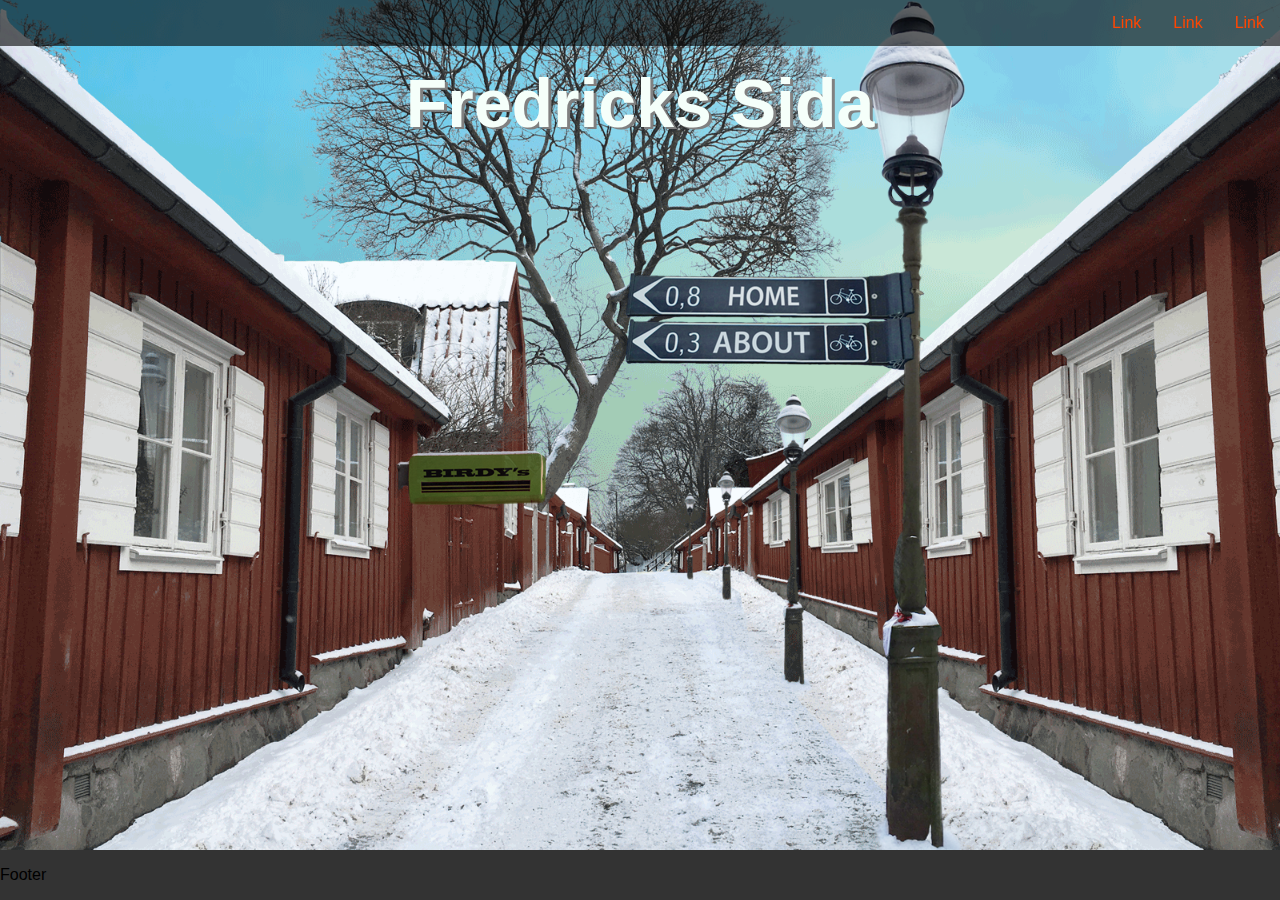
==== commit f753adb8: "Add files via upload" ====
--- a/index2.html
+++ b/index2.html
@@ -1,712 +1,92 @@
-<!DOCTYPE html>
-<html lang="en">
-
-<head>
-	<title>Aglaktuq</title>
-	<meta charset="utf-8">
-	<meta name="viewport" content="width=device-width, initial-scale=1">
-	<script src="https://ajax.googleapis.com/ajax/libs/jquery/3.2.1/jquery.min.js"></script>
-	<link rel="stylesheet" href="https://maxcdn.bootstrapcdn.com/bootstrap/3.3.7/css/bootstrap.min.css" integrity="sha384-BVYiiSIFeK1dGmJRAkycuHAHRg32OmUcww7on3RYdg4Va+PmSTsz/K68vbdEjh4u"
-	 crossorigin="anonymous">
-	<script src="https://maxcdn.bootstrapcdn.com/bootstrap/3.3.7/js/bootstrap.min.js" integrity="sha384-Tc5IQib027qvyjSMfHjOMaLkfuWVxZxUPnCJA7l2mCWNIpG9mGCD8wGNIcPD7Txa"
-	 crossorigin="anonymous"></script>
-	<link rel="stylesheet" type="text/css" href="css/style.css" />
-</head>
-	
-	<body>
-		<section class="rectangle" data-spy="affix" data-offset-top="197"></section>
-		<div class="container-fluid">
-			<div class="row content">
-					<nav class="navbar navbar-default navbar-fixed-left" >
-						<div class="navbar-header">
-							<button type="button" class="navbar-toggle collapsed" id="hamburger" data-toggle="collapse" data-target="#navbar" aria-expanded="false"
-							 aria-controls="navbar">
-								<span class="icon-bar"></span>
-								<span class="icon-bar"></span>
-								<span class="icon-bar"></span>
-							</button>
-							<a class="navbar-brand" href="index.html"><img id="logo" src="img/logo.png" alt="logo"></a>
-							<h4 id="news">Nyheter</h4>
-						</div>
-      <div id="navbar" class="navbar-collapse collapse">
-        <ul class="nav navbar-nav" >
-		
-		<li><a href="index.html" title="Nyheter">Nyheter</a></li>
-			<li><a href="html/titlar.html" title="Titlar">Titlar</a></li>
-			<li><a href="html/forlaget.html" title="Förlaget">Förlaget</a></li>
-			<li><a href="html/forfattare.html" title="Författare">Författare</a></li>
-			<li><a href="html/hoglasning.html" title="Högläsning">Högläsning</a></li>
-			<li><a href="html/framtradanden.html" title="Framträdanden">Framträdanden</a></li>
-			<li><a href="press.html" title="Press">Press</a></li>
-			<li><a href="html/kontakt.html" title="Kontakt">Kontakt</a></li>
-			<li><a href="html/kop.html" title="Köp">Köp</a></li>
-			<li><a href="http://www.facebook.com/aglaktuq" title="Facebook">Facebook</a></li>
-			<li><a href="http://www.twitter.com/aglaktuq" title="Twitter">Twitter</a></li>
-			<li><a href="http://blogg.aglaktuq.se" title="Blogg">Blogg (2012)</a></li>
-        </ul>
-    </div>
-	</nav>
-	
-	<article class="container">
-		<h1>Intervju med författaren Geir Gulliksen</h1>
-		<i class="date">180217</i>
-		<img src="img/GeirGulliksenIntervju.jpg" class="img-responsive" alt="Geir Gulliksen">
-		<p><i>Foto: Baard Henriksen.</i>
-		</p>
-		<p>
-			<b>Vill du berätta om hur arbetet med JE SUS (eller hur ska man leva) startade? Hur fick du idén?</b>
-			<br>En sommardag satt jag i en skuggig trädgård och läste Markusevangeliet. Tidigare hade alla mina försök att tränga in i
-			den religiösa ideologin slutat med att jag la ifrån mig bibeltexterna. Men den här gången upptäckte jag hur anmärkningsvärt
-			porträttet av Jesusfiguren är; hur omogen och humörsjuk han verkar, hur starkt han önskar att sätta spår efter sig i världen
-			– plötsligt såg jag hur mänsklig han är, och hur intressant han är, i kraft av sina starka motsättningar och olösliga konflikter.
-		</p>
-		<p>
-			<b>Var det en text som du skrev i ett enda stycke eller redigerade du den mycket? </b>
-			<br>Jag skrev texten i ett svep sommaren 2013. Det var en poäng för mig att skriva den i ett stycke, jag märkte att jag inte
-			visste vilken genre jag skrev i – var det en kortroman eller var det en experimentell essä? Det var bägge delar, och denna
-			dubbelhet ville jag utnyttja genom att skriva texten sammanhängande, utan stora avbrott. Jag lät texten ta utgångspunkt
-			i en önskan om överskridande, omvälvning, hängivenhet; den typen av emotionella drivkrafter som jag hade identifierat mig
-			med när jag läste Markusevangeliet den där sommardagen.
-		</p>
-		<p>
-			<b>Hur skulle du säga att JE SUS (eller hur ska man leva) förhåller sig till Berättelse om ett äktenskap?</b>
-			<br>Jag skrev texten JE SUS (eller hur ska man leva) först, och direkt efter började jag skriva Berättelse om ett äktenskap.
-			Båda har ett emotionellt tryck, de skriver fram ett slags desperation som jag önskade och fortfarande önskar utforska.
-		</p>
-	
-	</article>
-	
-	<article>
-		<div class="tmp" style="width: 100%; display: table; height:100%;">
-			<div style="display: table-row;">
-				<div style="width: 200px; display: table-cell;">
-					<br>
-					<p><b>Köp</b> JE SUS (eller hur ska man leva) här:</p>
-				</div>
-				<div style="display: table-cell;">
-					<div style="max-width:160px; margin-left:0%;font-size:10px;">
-						<script type="text/javascript" src="https://widget.publit.com/publitwidget-3.0.js">
-							{ "id": "78", "type": "button", "isbn": "9789163955068" }
-						</script>
-					</div>
-				</div>
-			</div>
-		</div>
-	</article>
-
-	<article class="container">
-		<h1> Intervju med översättaren av JE SUS (Geir Gulliksen) Eva Ström </h1>
-		<i class="date">180217</i>
-		<img src="img/eva_strom_oversattare.jpg" class="img-responsive" alt="Eva Ström">
-		<p>
-			<b>Det var du som föreslog att boken skulle översättas för förlaget. Hur upptäckte du boken?</b>
-			<br>Jag fick boken skickad till mig från det norska förlaget. Jag fäste mig vid berättelsen, vid språket. Det var genomskinligt
-			och naket, det talade om en sådan oerhörd smärta. Språket var så enkelt, men samtidigt rymde det en stor gåta. Texten väckte
-			min lust för att översätta texten.
-		</p>
-		<p>
-			<b>Vad menar du att boken handlar om? </b>
-			<br>Den handlar på ett plan om en man som hade varit med om ett stort kärlekstrauma, som jag förstår det. I denna utsatta situation
-			söker mannen något att läsa, något som lindrar. Han börjar läsa Markusevangeliet utifrån sitt trauma, och då ser han den
-			oerhörda ensamheten som finns i Jesusgestalten. Det som fångar honom där är när Jesus avsäger sig sin familj. Det andra
-			planet är hur mannen utforskar Jesus övergivenhet.
-		</p>
-		<p>
-			<b>Hur var det att översätta texten? </b>
-			<br>Jag var tvungen att vara enormt uppmärksam på vartenda ord, till och med på skiljetecken. Jag fick hålla andan
-			ibland när jag översatte den. När jag hade gjort den första översättningen med hjälp av lexikon arbetade jag tillsammans
-			med Anna, som är bokens förläggare och redaktör. Vi läste den norska och den svenska texten ihop, mening för mening. Det
-			var nästan som att vi tog en stämgaffel och lyssnade på tonen i varje mening. Vi svenskar kan bli förförda av det norska
-			språket, vi känner att där finns en poetisk enkelhet, den är ren och nytvättad, den strålar av ett slags fräschör. Jag
-			ville behålla den känslan, men på svenska, och att det skulle låta naturligt. Det var på sommaren, vi satt vid ett stort
-			bord på landet, vi satt där och lyssnade, lyssnade, lyssnade oss igenom boken. Vi upplevde båda att det var värdefullt
-			att jobba med texten högt på det sättet.
-		</p>
-		<p>
-			<b>Kom du närmare texten genom att översätta den?</b>
-			<br>Ja. Jag upplevde den ännu starkare. Men den blev inte mindre gåtfull.
-		</p>
-	</article>
-
-<article class="container">
-	<h1>JE SUS (eller hur ska man leva) av Geir Gulliksen</h1>
-	<i class="date">180105</i>
-	<img src="img/Geir_JE_SUS.jpg" class="img-responsive" alt="Geir_JE_SUS.jpg">
-	<p>I mars släpper Aglaktuq Geir Gulliksens kortroman JE SUS (eller hur ska man leva) översatt från norska av Eva Ström. </p>
-	<p>JE SUS (eller hvordan leve) skrevs som ett beställningsverk till Møllebyen Litteraturfestival och är en beskrivning av en
-		man i kris som läser Bibeln och får syn på en helt annan sorts Jesus än han tänkt sig. </p>
-	<p>För pressförfrågningar och recensionex, kontakta
-		<a href="mailto:press@aglaktuq.se">press@aglaktuq.se</a>
-	</p>
-</article>
-
-<article class="container">
-	<h1>Var på stationerna läser Karin?</h1>
-	<i class="date">170320</i>
-	<p>För realtidsinfo om var på stationerna Karin kommer att stå och läsa ur Benitosommar, kolla vårt
-		<a href="https://twitter.com/aglaktuq" title="https://twitter.com/aglaktuq">twitterkonto</a>!</p>
-	<p>Tiden är 18.00 varje tisdag och stationerna är:</p>
-	<ul class="nobullets">
-		<li>Ropsten 21 mars</li>
-		<li>Östermalmstorg 28 mars – i samarbete med Sture Bibliotek</li>
-		<li>Slussen 4 april</li>
-		<li>Hornstull 11 april – i samarbete med Akademibokhandeln</li>
-		<li>Norsborg 18 april</li>
-	</ul>
-</article>
-
-	<article class="container">
-		<h1>Maratonläsning längs röda linjen</h1>
-		<i class="date">170301</i>
-		<p>Snart släpper Karin Ström sin nya roman
-			<a href="http://www.bokus.com/bok/9789176118030/benitosommar/" title="http://www.bokus.com/bok/9789176118030/benitosommar/">Benitosommar</a>, en bok om gränslös vänskap och högtryck som löser upp alla regler. Välkommen på premiärläsning i Ropsten
-			21 mars 18.00!</p>
-		<div class="video-container">
-			<iframe width="420" height="345" src="https://www.youtube.com/embed/XhhIw0_gzE8?wmode=transparent" 
-			frameBorder="0" wmode="Opaque">
-			</iframe>
-		</div>
-	</article>
-
-	<article class="container">
-		<h1>Högläsningsturné i t-banan</h1>
-		<i class="date">170228</i>
-		<img src="img/Karin_Strom_t-bana_foto_Zachary_Roberts_medel.jpeg" class="img-responsive" alt="Hoglasning i t-banan" />
-		<p>Under fem tisdagar i rad kommer Karin Ström läsa högt ur sin nya roman Benitosommar på utvalda stationer längs röda linjen.
-			Romanen kommer att läsas upp från början till slut, en femtedel åt gången, med start 18.00 varje tisdag. Stationerna som
-			besöks är:
-		</p>
-		<ul class="nobullets">
-			<li>Ropsten 21 mars</li>
-			<li>Östermalmstorg 28 mars – i samarbete med Sture Bibliotek</li>
-			<li>Slussen 4 april</li>
-			<li>Hornstull 11 april – i samarbete med Akademibokhandeln</li>
-			<li>Norsborg 18 april</li>
-		</ul>
-		<p>Benitosommar är Karin Ströms fjärde roman och släpps som pappersbok och e-bok den 6 april.</p>
-	</article>
-
-	<article class="container">
-			<h1>Fina recensioner av Språk i samspel!</h1>
-			<i class="date">161219</i>
-			<p>Vår nya lärobok i retorik, "Språk i samspel. Retorik för pedagoger" som släpptes 15 december 
-				(köp den <a href="http://aglaktuq.se/kop.html" title="http://aglaktuq.se/kop.html">här</a>!) 
-				har redan fått fina omdömen av verksamma lärare.</p>	
-				<p>Björn Kohlström, gymnasielärare i engelska och svenska och kanske mer känd under sitt 
-					alias Bernur, skriver på sin 
-					<a href="http://howsoftthisprisonis.blogspot.se/2016/12/sprak-i-samspel-retorik-for-pedagoger.html" 
-					title="http://howsoftthisprisonis.blogspot.se/2016/12/sprak-i-samspel-retorik-for-pedagoger.html">
-					blogg</a>: <i>"Vem ska läsa? Lärare, ja, men främsta syftet är att använda den i lärarutbildningen. 
-						Det vore väldigt passande. Min egen lärarutbildning innehöll väldigt lite av praktiska diskussioner 
-						i detta ämne (och desto mer av abstrakta resonemang i pedagogikens luftigaste luftslott). 
-						Även för rutinerade lärare finns det en hel del att plundra den här boken på."</i></p>
-			<p><a href="https://www.instagram.com/mrtonyaxelsson/" 
-				title="https://www.instagram.com/mrtonyaxelsson/">Tony Axelsson</a>, 
-				ämneslärare i spanska och historia, skriver på Instagram: <i>
-					"Den är mycket användbar för alla blivande och verksamma lärare, 
-					den fyller en viktig funktion då retorik och social kompetens med 
-					allt vad det innebär spelar minst lika stor roll som ämneskunskaper."</i></p>
-				<img src="img/SprakiSamspel_Omslag.jpg" alt="Sprak i samspel omslag" 
-				class="img-responsive">
-		</article>
-		
-		<article class="container">
-				<h1>Ny lärobok i retorik för pedagoger</h1>
-					<p>15 december 2016 kommer ”Språk i samspel. Retorik för pedagoger” av Vendela Blomström, Gunilla Almström Persson, Karolina
-						Wirdenäs och Anna Vogel. Boken vänder sig till studenter inom lärarutbildningen, till redan verksamma lärare och pedagoger
-						samt till andra intresserade.
-					</p>
-					<p>I läroboken introduceras, fördjupas och kombineras två olika perspektiv på språk och samspel i skolans värld, nämligen ett
-						retoriskt perspektiv och ett samtalsperspektiv. Perspektiven syftar till att dels ge en fördjupad syn på olika kommunikativa
-						situationer i förskolan, grundskolan och gymnasieskolan, dels göra läraren medveten om vilka redskap som finns att dra
-						nytta av. 
-					</p>
-					<p>Under arbetets gång har manuset provats ut i undervisningen, och det har förändrats och bearbetats utifrån de synpunkter
-						som studenter och undervisande lärare har lämnat. Några studentröster om boken: 
-					</p>
-					<p>”En bok som väldigt tydligt förklarar och instruerar dig i hur du kan bli en bättre talare.” ”Bra, informativ och relevant
-						för läraryrket.” ”Boken har tydliga exempel och ett språk som inte är tillkrånglat.”
-					</p>
-					<p>Författarna undervisar på kurser i retorik och muntlig framställning inom lärarprogrammet vid Stockholms universitet. Dessutom
-						är de verksamma som forskare och författare inom retorik, samtal, interaktion i lärandesituationer och mönster för text
-						och tal.
-					</p>
-					<p>ISBN tryckt bok: 978-91-639-2088-2 ISBN e-bok: 978-91-639-2089-9
-					</p>
-					<p>Boken kommer att säljas i Akademibokhandeln, Adlibris och Bokus. Du kan redan nu förhandsbeställa boken genom att skicka
-						ett e-brev till info@aglaktuq.se. 
-					</p>
-					<img src="img/sprakisamspelhemsida.jpeg" alt="Sprak i samspel" class="img-responsive">
-					<p>
-						<i>Från vänster till höger: Vendela Blomström, Gunilla Almström Persson, Karolina Wirdenäs och Anna Vogel.</i>
-					</p>
-		</article>
-
-		<article class="container">
-			<h1>Litterär salong</h1>
-			<img src="img/WestphalenMillesVogel.jpg" alt="Westphalen Milles Vogel" class="img-responsive">
-				<p>Välkomna på litterär salong där Karin Milles, Anna Vogel och Anna Westphalen läser ur och samtalar om sina böcker. Teman
-					som sexualitet, frihet och kreativitet kommer att behandlas. Försäljning av böcker till förmånligt pris.
-				</p>
-				<p>Var? Vällingby bibliotek. När? Lördag 26 november kl. 14.00. Ingen föranmälan, fri entré.
-				</p>
-		</article>
-
-			<article class="container">
-				<h1>Välkomna till Ett eget rum 13 oktober!</h1>
-				<img src="img/Bockerna.jpg" alt="Bockerna" class="img-responsive">
-				<img src="img/litterarsalongkristianstad.jpg" alt="Litterar salong" class="img-responsive">
-				<p>Vi har blivit inbjudna till samtalsserien Ett eget rum för att prata om systerskap, do-it-yourself-rörelsen och att växa
-					upp i Kristianstad. Samtalsledare är Åsa Maria Hellman och platsen är Kulturkvarterets kafé, Kanalgatan 30, Kristianstad.
-				</p>
-				<p>Samtalet börjar klockan 18.00. Fritt inträde. Ta gärna en fika eller en öl medan ni lyssnar.
-				</p>
-			</article>
-
-			<article class="container">
-				<h1>Välkomna på Litterär Salong!</h1>
-				<img src="img/litterarsalong.jpg" alt="Litterar salong" class="img-responsive">
-				<p>Lördagen 31 januari 2015 bjuder vi in till Litterär Salong hemma hos Anna på Södermalm i Stockholm. Fem författare läser
-					nytt material i en intim miljö.
-				</p>
-				<p>Författarna är Negar Naseh, Ann-Marie Tung Hermelin, Alberte Bremberg, Anna Vogel och Karin Ström.</p>
-				<p>Efter uppläsningen blir det en kortare paneldiskussion om PLATSEN, en laddad plats som man utforskar i sitt skrivande. Vi
-					bjuder på vin och enklare tilltugg.</p>
-				<p>Osa senast torsdag 29 januari till
-					<a href="mailto:anna@aglaktuq.se">anna@aglaktuq.se</a>. Då får du också adress och portkod.</p>
-				<p>Välkomna!</p>
-			</article>
-
-				<article class="container">
-					<h1>"En nyfikenhet utan skuld"</h1>
-					
-						<p>Idag är vi otroligt glada över Ann Heberleins
-							<a href="http://www.sydsvenskan.se/kultur--nojen/bocker/bokrecensioner/en-nyfikenhet-utan-skuld/"
-							 title="http://www.sydsvenskan.se/kultur--nojen/bocker/bokrecensioner/en-nyfikenhet-utan-skuld/">hyllning</a> av Blodapelsin i Sydsvenskan:
-						</p>
-						<p>
-							<i>"Den yttre berättelsen är en historia om vänskap, om Emmas längtan efter bekräftelse och symbios, om Ninas ganska egoistiska
-								utnyttjande av Emma. (---) Det finns också en annan berättelse i Vogels roman, och jag undrar om inte den är angelägnare.
-								Den är definitivt mer originell. Egentligen är det inte Emma och Nina och deras komplicerade vänskapsrelation som är
-								romanens ärende, utan sexualiteten. Vogel skildrar en ung kvinnas gryende sexualitet på ett sätt jag aldrig stött på
-								tidigare."</i>
-						</p>
-					<p>Se även tidigare recensioner av
-						<a href="http://howsoftthisprisonis.blogspot.se/2014/04/blodapelsin-anna-vogel-aglaktuq.html"
-						 title="http://howsoftthisprisonis.blogspot.se/2014/04/blodapelsin-anna-vogel-aglaktuq.html">Bernur</a>:
-						<i>"För Blodapelsin är en ovanligt djärv roman, som lever tack vare Vogels stilkänsla, som skriver fram miljön utan att förlita
-							sig på stora åthävor"</i> och av Anna Carlén på
-						<a href="http://dagensbok.com/2014/04/18/66949/" title="http://dagensbok.com/2014/04/18/66949/">dagensbok.com</a>: "
-						<i>Någonting pulserar i Anna Vogels bok. Det är inte är bara blodet, utan också meningarna som försöker hitta ett sätt att
-							bli sams med tillvaron."</i>
-					</p>
-				</article>
-
-					<article class="container">
-						<h1>Välkomna på Blodapelsins releasefest!</h1>
-							<p>Torsdagen den 3 april 18:30 bjuder vi in till releasefest på Sture bibliotek, Östermalmstorgs t-banestation i uppgången
-								mot Stureplan (dörrarna låses kl 19:00).
-							</p>
-							<p>Det blir läsning ur Blodapelsin av Anna Vogel, livemusik av Anja Bigrell, panelsamtal med litteraturvetare Katarina Carlshamre,
-								filmkritiker Isabelle Espinoza och låtskrivare Anja Bigrell, och läsning ur Stamtavla av Karin Ström. Vi bjuder på ett
-								glas vin och ett smakprov av
-								<a href="http://www.gsab.net" title="http://www.gsab.net">Lorina blodapelsinlemonad</a>.
-							</p>
-							<p>För att klara Bechdeltestet ska en film ha minst två kvinnliga karaktärer som talar med varandra om något annat än män.
-								Testet fick stor uppmärksamhet i höstas när "A-märkningen" lanserades. Men testet har faktiskt sitt ursprung i litteraturen:
-								en passage i Virginia Woolfs "A room of one's own" (1929), där Woolf påpekar hur sällan två kvinnliga karaktärer i böcker
-								framträder utan att relateras till män.
-							</p>
-							<p>Om Bechdeltestet skulle användas på litteratur skulle Blodapelsin klara testet. Är det önskvärt att använda Bechdeltestet
-								på litteratur? Hur bör det i så fall problematiseras och modifieras? I samband med Aglaktuqs release för Blodapelsin av
-								Anna Vogel bjuder vi in till en kväll med läsning, livemusik och samtal. Möjligheter att köpa Blodapelsin till förmånligt
-								pris (endast kontanter). Osa senast 2 april till
-								<a href="mailto:info@aglaktuq.se">info@aglaktuq.se</a>.
-							</p>
-					</article>
-
-						<article class="container">
-							<h1>Blodapelsin – ny roman från Aglaktuq</h1>
-							<p>"När jag syr en raksöm på maskinen och allt stämmer. När motorn smattrar sitt jämna ljud. Då kan jag känna en ilning i mig.
-								Som om jag hade en rytm där. Jag undrar om den rytmen kan komma ut. Upp i huvudet, ut i händerna, ner i fötterna. Så att
-								den är med mig i uppehållsrummet och i matsalen. Och när jag träffar Nina nästa gång."
-							</p>
-							<p><a href="http://www.aglaktuq.se/press.html" title="Anna Vogel">
-										<img src="img/Blodapelsin_framsida_nyheter.jpg" alt="Blodapelsin" class="img-responsive"/>
-									</a>
-								</p>
-								<p>Emma går ut nian i en skånsk småstad under mitten av 80-talet. Hon är trött på sina trista vänner och på att stå och frysa
-									utanför diskot på fredagarna. Då möter hon den svartklädda Nina, som verkar fri och annorlunda. Men vänskapen visar sig
-									bli komplicerad.
-								</p>
-								<p>Från miniatyrförlaget Aglaktuq kommer en ny roman för vuxna och unga vuxna. Boken skildrar Emmas kreativitet, sexualitet
-									och sökande efter identitet, i en tid före Facebook och mobiltelefon, i en tid när tåget stannar i Malmö och man tar flygbåten
-									över till Köpenhamn.
-								</p>
-								<p>Anna Vogel debuterade skönlitterärt 2010 med relationsromanen Den ryska sjalen, som togs emot fint i press och bland läsare.
-									Blodapelsin kommer som pappersbok och e-bok 3 april. Beställ recensionsex i form av pappersbok eller e-bok
-									<a href="mailto:info@aglaktuq.se">här</a> och ladda ner pressbilder
-									<a href="http://www.aglaktuq.se/press.html" title="http://www.aglaktuq.se/press.html">här</a>. Boken distribueras via Publit till fysiska bokhandlare och nätboklådor. ISBN-nr: 978-91-979068-9-0.
-								</p>
-						</article>
-
-
-						<article class="container">
-							<h1>Andra upplagan av Tidebok är här</h1>
-							<p>Första upplagan av Tidebok är helt slutsåld och nu andra upplagan klar! Köp den på
-								<a href="http://www.bokus.com/bok/9789163746543/tidebok/"
-								 title="http://www.bokus.com/bok/9789163746543/tidebok/">Bokus</a> eller direkt från
-								<a href="http://www.aglaktuq.se/kop.html" title="http://www.aglaktuq.se/kop.html">oss.</a>
-							</p>
-							<p>
-						</article>
-
-							<article class="container">
-								<h1>Tidebok nominerad till Katapultpriset</h1>
-								<p>Idag är vi enormt glada över att kunna rapportera att Alberte Brembergs roman
-									<i>Tidebok</i> har blivit nominerad till Katapultpriset för bästa debutroman 2013 av Sveriges författarförbund.
-								</p>
-								<p>De andra nominerade är Pål Börjesson med romanen
-									<i>Gallus</i>, Carl Forsbergs Bokförlag, Athena Farrokhzad med diktsamlingen
-									<i>Vitsvit</i>, Albert Bonniers Förlag, Anna Fock med romanen
-									<i>Absolut Noll</i>, Ersatz, Patrik Godin med romanen
-									<i>Gimokrönikan</i>, Albert Bonniers Förlag, och Josefin Holmström med romanen
-									<i>Antarktis</i>, Norstedts Förlag. </p>
-							
-								<p>Vinnaren utses den 15 januari 2014. Läs mer på Sveriges författarförbunds
-									<a href="http://www.forfattarforbundet.se/sex-kan-vinna-debutantpris/" 
-									title="http://www.forfattarforbundet.se/sex-kan-vinna-debutantpris/">hemsida</a>. 
-									Första upplagan är i skrivande stund helt slutsåld och vi jobbar febrilt med att få fram en ny!
-								</p>
-							</article>
-
-				<article class="container">
-					<h1>Hyllning av Tidebok på dagensbok.com</h1>
-					<p>"Det är en historia berättad i detaljer. En historia som gör ont. Som handlar om människor. En historia som handlar om mig.
-						Om oss. Om nuet. Som angår." Anna Nygren anmäler idag
-						<i>Tidebok</i> med en väldigt fin recension på
-						<a href="http://dagensbok.com/2013/03/18/alberte-bremberg-tidebok/" title="http://dagensbok.com/2013/03/18/alberte-bremberg-tidebok/">dagensbok.com</a>.
-					</p>
-				</article>
-
-				<article class="container">
-					<h1>Starta eget förlag – hur gör man?</h1>
-					<p>Har du funderat på att ge ut dina egna eller andras texter? Kom till vårt seminarium om att starta förlag! Kristofer Andersson (
-						<a href="http://www.throwmeaway.se/" title="http://www.throwmeaway.se/">Throw Me Away</a>) pratar om sin nya bok
-						<a href="http://www.adlibris.com/se/product.aspx?isbn=9174991752" title="http://www.adlibris.com/se/product.aspx?isbn=9174991752">
-							<i>DIY</i>
-						</a> (Modernista) och gör-det-själv-kulturen i Stockholm just nu. Vi berättar om hur det gick till att starta Aglaktuq, sen
-						är frågan fri.
-					</p>
-					<p>Tid: Söndagen 7 april kl 14-16. Plats: Medborgarplatsens bibliotek. Föranmäl er gärna på
-						<a href="mailto:info@aglaktuq.se">info@aglaktuq.se</a>. I samband med anmälan vill vi gärna att du mejlar en fråga som du vill att vi tar upp. Seminariet
-						är gratis.
-					</p>
-				</article>
-
-				<article class="container">
-					<h1>Nya recensioner av Tidebok</h1>
-					<p>Alberte Brembergs
-						<i>Tidebok</i> har fått två fina recensioner i veckan som gått:
-					</p>
-					<p>”Det är minnesfragment i dess mest oförstörda form, frikopplat från kronologi och rum men paradoxalt nog då också i dess
-						mest raffinerade form” skriver ÅM Hellman i
-						<a href="http://www.kristianstadsbladet.se/kultur/article1838671/-Kronika-over-liv-och-slakt.html"
-						 title="http://www.kristianstadsbladet.se/kultur/article1838671/-Kronika-over-liv-och-slakt.html">Kristianstadsbladet </a>15 mars.
-					</p>
-					<p>”Bremberg visualiserar, har bilderna på näthinnan. Av dessa skapar hon scener. Därefter sätter hon ord på sina inre bilder
-						och uttrycker dessa med stor precision</i> skriver Eva Elmgren i Borås Tidning 16 mars.
-					</p>
-				</article>
-
-				<article class="container">
-					<h1>Välkomna på litterär salong den 11 april!</h1>
-						<p>Aglaktuq är mycket stolta att presentera vår nästa litterära salong torsdagen den 11 april på Medborgarplatsens bibliotek.
-							Medverkande, förutom vår egen Alberte Bremberg, är Steinar Opstad och Marie Lundquist. 
-						</p>
-						<p>Steinar Opstad, född 1971, är en av Norges främsta poeter. Han debuterade 1996 med
-							<i>Tavler og bud</i> (Kolon Förlag) som blev hyllad av kritikerna och har sedan dess mottagit en mängd priser. Återkommande
-							teman i Opstads poesi är tro och tvivel, tillhörighet och utanförskap, sexuell identitet och arvsrätt. Senast utkom
-							<i>Den lyckligaste av alla ensamheter </i>(Ellerströms 2012) i översättning och urval av Marie Lundquist, med fokus på Opstads
-							senare produktion och med ett antal nya, tidigare opublicerade dikter.
-						</p>
-						<p>Marie Lundquist är poet, författare, dramatiker, översättare och kulturskribent. Hon är född 1950 och debuterade 1992 med
-							den uppmärksammade
-							<i>Jag går runt och samlar in min trädgård för natten</i> (BonnierAlba). Sedan dess har hon gett ut nio böcker: flera prisade
-							diktsamlingar, men även berättelser och essäer. Marie kommer dels att läsa egna texter, och dels sina översättningar av
-							Steinar Opstads lyrik från
-							<i>Den lyckligaste av alla ensamheter</i>.
-						</p>
-						<p>Alberte Bremberg, född 1970, är verksam som författare, kulturskribent och översättare med nordisk inriktning. Hon debuterade
-							2012 med
-							<i>Tidebok</i> (Aglaktuq). Björn Kohlström anmälde boken på sin blogg Bernur: Samtidigt är det att våldföra sig på händelserna
-							när vi sätter ihop det till en berättelse, och bland annat därför tycker jag att Brembergs bok är så lyckosam, att hon
-							smidigt undviker den lockande fällan. För hon sysslar inte med den typen av ihopfogning, utan låter minnet förbli splittrat
-							och sprucket.
-						</p>
-						<p>Salongen börjar 18.30 på Medborgarplatsens biblioteks övervåning och det är fri entré. Det kommer även att finnas möjlighet
-							att köpa böckerna det läses ur. Välkomna!
-							<p>
-				</article>
-
-					<article class="container">
-						<h1>Hyllning av Bernur!</h1>
-						<p>Idag, på
-							<i>Tideboks</i> första recensionsdag, hyllar Bernur, alias Björn Kohlström, boken på sin
-							<a href="http://howsoftthisprisonis.blogspot.se/2013/01/tidebok-alberte-bremberg.html"
-							 title="blogg">blogg</a>:
-						</p>
-						<p>”Samtidigt är det att våldföra sig på händelserna när vi sätter ihop det till en berättelse, och bland annat därför tycker
-							jag att Brembergs bok är så lyckosam, att hon smidigt undviker den lockande fällan. För hon sysslar inte med den typen
-							av ihopfogning, utan låter minnet förbli splittrat och sprucket.”
-						</p>
-					</article>
-
-						<article class="container">
-							<h1>Tidebok av Alberte Bremberg</h1>
-							<p>”Det är väl med pärlorna som med frimärkena. De gör sig bäst i sammetsklädda askar, och som en hänvisning till adressatens
-								mantalsskrivna ort och land.”
-							</p>
-							<p>
-								<i>Tidebok</i> är en uppgörelse med historiens påträngande röster och en bön om befrielse. Ur familjealbumen, böckerna och
-								filmerna stiger de döda och pockar på uppmärksamhet. Det sedan länge förträngda lever sitt eget liv, bland alla artefakter
-								som omger en människa. Det förlutna tränger sig på och ömsom hjälper, ömsom trasar – en kamp i nio cirklar.
-							</p>
-							<p>Utgivningsdag: 31 januari. Kommer även som e-bok och ljudbok.</p>
-							<p>För recensionex, skriv till
-								<a href="mailto:press@aglaktuq.se">press@aglaktuq.se</a>. För högupplösta porträtt på Alberte, klicka
-								<a href="http://www.aglaktuq.se/press.html" title="www.aglaktuq.se/press">här</a>. För högupplöst bild på omslaget, klicka
-								<a href="http://www.aglaktuq.se/img/tidebok_framsida_300dpi.jpg">här</a>. Uppstår det några problem med nedladdningen, kontakta oss på
-								<a href="mailto:press@aglaktuq.se">press@aglaktuq.se</a>.
-							</p>
-							<p>ISBN: 978-91-979068-6-9</p>
-									<a href="http://www.aglaktuq.se/press.html" title="Alberte Bremberg">
-										<img src="img/tidebok_framsida_nyheter.jpg" alt="Tidebok"  class="img-responsive"/>
-									</a>
-							<p><i>Omslag: Jakob Nilsson.</i>
-							</p>
-						</article>
-
-				<article class="container">
-					<h1>Aglaktuq ger ut Alberte Bremberg</h1>
-					<p>Nu går Aglaktuq från egenutgivning till att också ge ut andra författare. Det var Alberte Brembergs manus
-						<i>Tidebok</i> som fick förlaget att ändra sig.</p>
-					<p>
-						– Vi kände ett så starkt släktskap med Brembergs manus att vi bara måste ge ut det. Det känns fantastiskt att stå som avsändare
-						för hennes debut, säger förläggare Anna Vogel som driver förlaget med Karin Ström och Agnes Stenqvist.
-					</p>
-					<p>
-						Enligt Svensk Ordbok betyder tidebok "en krönikeartad historisk framställning av viktigare inträffade händelser". Romanen
-						<i>Tidebok</i> handlar om förutsättningarna för det egna livets existens. Den är en skönlitterär uppgörelse med historiens
-						påträngande röster och en bön om befrielse från tyngden av glömda erfarenheter.
-					</p>
-					<p>Alberte Bremberg är född 1970 och frilansar som journalist och översättare med nordisk inriktning. Hon har gått Biskops
-						Arnös skrivarskola och har även universitetsexamina i filmvetenskap och journalistik. På
-						<a href="http://alberteb.blogspot.se/" title="alberteb.blogspot.se">alberteb.blogspot.se</a> publicerar hon krönikor av friare karaktär. Alberte är aktuell på Bok och Biblioteksmässan som
-						moderator för samtalen
-						<a href="http://www.bokmassan.se/sv/program/arets-program/?eventid=8874" title="Minne och glömska">Minne och glömska</a> mellan Merethe Lindstrøm och Gaute Heivoli torsdagen den 27 september 14.00 och
-						<a href="http://www.bokmassan.se/sv/program/arets-program/?eventid=8886" title="Arvet efter Eddan">Arvet efter Eddan</a> med Erland Loe och Sjón lördagen den 29 september 11.00. Tidebok kommer i januari 2013.
-						<a href="http://www.aglaktuq.se/press.html" title="Alberte Bremberg">
-							<img src="img/Alberte_Bremberg_Christina_Ottosson_Oygarden2_mini.jpg" alt="Alberte Bremberg" class="img-responsive" />
-						</a>
-					</p>
-					<p>
-						<i>Foto: Christina Ottosson Öygarden. Bilden får publiceras fritt i samband med redaktionell text om
-							<i>Tidebok</i>, Alberte Bremberg och Aglaktuq. För högupplöst version, gå in på på
-							<a href="http://www.aglaktuq.se/press.html" title="www.aglaktuq.se/press">www.aglaktuq.se/press</a>.</i>
-					</p>
-				</article>
-
-								<article class="container">
-									<h1>Vi är nominerade till SvB:s bokvideopris!</h1>
-									<p>Trailern till
-										<i>Audition</i> har blivit nominerad till SvB:s bokvideopris för bästa trailer. Lägg din röst på
-										<a href="http://www.svb.se/bokvideotavling2012"
-										 title "www.svb.se/bokvideotavling2012">www.svb.se/bokvideotavling2012</a>!
-									</p>
-									<p>
-										<i>Audition</i> släpps den 21 september till iBooks, Bokus, Dito,
-										<a href="http://www.aglaktuq.se/kop.html" title="här">här</a> på sidan och i vår widgetshop på
-										<a href="http://www.facebook.com/aglaktuq" title="Facebook">Facebook</a>. Den kommer att kosta 9 kronor, som en iTunes-låt, och den går enkelt att både och köpa och läsa direkt i
-										telefonen.
-									</p>
-									<p>
-										Novellen utspelar sig i New York och handlar om skådespelerskan Katya Piechowski som kämpar för att få igång en avstannad
-										karriär och samtidigt förhålla sig till en frånvarande pappa. Ett utdrag ur novellen kan du läsa
-										<a href="http://www.aglaktuq.se/titlar.html"
-										 title="här">här</a>.
-									</p>
-								</article>
-
-		<article class="container">
-			<h1>Novelltrailer</h1>
-			<p>I september släpper Aglaktuq sin första digitala novell,
-				<i>Audition</i> av Karin Ström. Se trailern redan nu!
-			</p>
-			<div class="video-container">
-				<iframe width="854" height="480" src="https://www.youtube.com/embed/Fx3D-NkswBY" 
-				frameborder="0" allowfullscreen></iframe>
-			</div>
-		</article>
-
-				<article class="container">
-					<h1>Aglaktuqs uttalsskola</h1>
-					<p>Vi får ofta höra att Aglaktuq är ett svårt namn, både att stava och att uttala – senast i raden var det ViLÄSERs Johan Eklöf
-						som menade att namnet var
-						<a href="http://www.vilaser.se/nytt-pa-natet/" title=hopplöst svåruttalat>hopplöst svåruttalat</a>. Men det är inte alls svårt, lyssna bara på vår lilla uttalsskola och upprepa efter rösten!
-					</p>
-					<audio controls>
-						<source src="aglaktuq.mp3" type="audio/mpeg"> Your browser does not support the audio element.
-					</audio>
-					<p>Aglaktuq betyder ”skriver” på inuitspråket inupiatun som talas av runt 2000 personer i norra Alaska. Vi valde namnet för
-						att det var det vackraste ordet för skriva vi kunde hitta.
-					</p>
-				</article>
-
-				<article class="container">
-					<h1>Varför skriver Maria Zennström?</h1>
-					<p>Aglaktuq är ett förlag som springer ur skrivlust, och bygger på idén om att inte låta något hejda den. Som en hyllning till
-						skrivlusten presenterar vi därför en blogg där andra författare berättar om varför de skriver – om sin skrivlust, eller
-						kanske sitt skrivberoende.
-					</p>
-					<p>Bloggen ska pågå i ett år och är utformad som en stafett, där den första författaren väljer nästa. Först ut är Maria Zennström
-						– här ett utdrag från hennes bidrag:
-					</p>
-					<p>
-						<i>Jag är kanske en översättare, är inte det mitt verkliga kall, en tolk, men en självständig sådan, jag vill tolka som jag
-							finner det bäst, mest effektfullt, jag vill slå mynt av gränsen och skillnaden mellan kulturerna, jag har en idé om Ryssland
-							som mitt sagoland, en sorts lekstuga för mig, en plats där mina drömmar förverkligas utan ansträngning, eller där jag
-							redan har allt jag behöver.</i>
-					</p>
-					<p>Bloggen kommer att uppdateras varannan tisdag med start 12 april och ha adressen
-						<a href="http://blogg.aglaktuq.se" title="blogg.aglaktuq.se">blogg.aglaktuq.se</a>
-					</p>
-				</article>
-
-<article class="container">
-	<h1>Bokvideor</h1>
-	<p>Regissören Louise Linde har gjort två bokvideor till
-		<i>Den ryska sjalen</i> respektive
-		<i>Våld</i> som premiärvisades på vår litterära salong på Medborgarplatsens bibliotek den 16 mars.</p>
-	<p>Länk till videon
-		<a target="_blank" href="https://www.youtube.com/watch?v=dK3PLOvO7Tg&feature=player_embedded" title="Den Ryska sjalen">
-			<i>Den ryska sjalen </i>
-		</a> på YouTube.
-	</p>
-	<div class="video-container">
-		<iframe width="465" height="373" src="https://www.youtube.com/embed/tOQC5P77pyY" frameborder="0" allowfullscreen></iframe>
-	</div>
-</article>
-
-						<article class="container">
-							<h1>Aglaktuq på Bokbazar skön</h1>
-							<p>Den 15–19 mars tar Aglaktuq över Medborgarplatsens bibliotek i Stockholm som värdar för Bokbazar skön. Här följer programmet:
-							</p>
-							<p>
-								<b>Tis 15 mars: E-bokens design – lunchseminarium</b>
-								<br /> Det fokuseras mycket på e-böckernas tekniska fördelar, medan formen i bästa fall är en sämre kopia av den fysiska pappersboken.
-								Varför har det blivit så? Hur förändrar vi detta? Tid: 12.00–13.00.
-							</p>
-							<p>I panelen: Per Näsholm, Telegram förlag; Nille Svensson, grafisk designer och Publit-grundare; Elisabeth Fornell, Stockholms
-								stadsbiblioteks virtuella enhet; Johan Greiff, VD Elib. Moderator: Karin Ström, Aglaktuq.
-							</p>
-							<p>
-								<b>Ons 16 mars: Litterär salong med Aglaktuq och gäster</b>
-								<br />En kväll med högläsning, formförklaring, musik, film och teater där du får lära känna Aglaktuq och några av våra vänner.
-								Start 19.00.
-							</p>
-							<p>Kvällens gästförfattare Kristofer Flensmarck läser duett med sig själv ur sin senaste diktsamling
-								<i>Navigation</i> (Natur och Kultur 2011), och John Axel Eriksson framför Kristofer Flensmarcks diktsamling
-								<i>F P S</i> (Irrlicht 2010) som dramatiserad monolog. Agnes Stenqvist berättar om Aglaktuqs grafiska form. Louise Linde visar
-								sina bokvideor. Sara Djärv och Gert Svensson sjunger jazz, Tomas Törnheden och Daniel Brånn spelar piano. Anna Vogel läser
-								ur sin roman
-								<i>Den ryska sjalen</i> (Aglaktuq 2010). Karin Ström läser ur sin roman
-								<i>Våld</i> (Aglaktuq 2010) och sjunger sånger från sitt album Fantomhalvan.
-							</p>
-							<p>
-								<b>Lör 19 mars: Skapa din egen bok! Bokverkstad för barn, 6–10 år</b>
-								<br />På verkstan visar vi hur du kan göra en egen anteckningsbok, som du sedan fyller med text och bild. Tid: 14.00–16.00.
-							</p>
-							<p>Barnboksförfattaren och illustratören Emma Virke inleder verkstan med att berätta om tillkomsten av hennes bok
-								<i>Brevet till månen</i> (2010, Alvina). Anna Vogel och Agnes Stenqvist från Aglaktuq leder sedan bokverkstan. Material finns
-								på plats utan kostnad. Ingen föranmälan, men kom i tid – begränsat antal platser.
-							</p>
-							<p>
-								<i>Bibliotekets Bokbazar är en arena där förlag och tidskrifter har möjlighet att lyfta fram sina författare, texter och idéer,
-									och där besökaren kan möta den smala litteraturen. Bokbazar skön finns på Medborgarplatsens bibliotek och presenterar
-									prosa. Bokbazar poesi finns på Stadsbiblioteket.</i>
-							</p>
-						</article>
-
-						<article class="container">
-							<h1>Aglaktuq på Skåneturné</h1>
-							<p>Den 10-13 november gör Aglaktuq en Skåne-turné med sin Litterära salong. Det blir högläsning, musik, formförklaring och
-								presentation av förlaget.</p>
-							<p>10 november: Malmö,
-								<a href="http://makerietmalmo.blogspot.com/" title="Makeriet i malmö">Makeriet</a>, 19.00
-								<br /> 11 november: Kristianstad,
-								<a href="http://www.musikisyd.se/sidomeny/vaara-scener/konserthuset-kristianstad/" title="Konserthuset i Kristianstad">Konserthuset Lilla Salen</a>, 19.30
-								<br /> 12 november: Helsingborg,
-								<a href="http://madamemoustache.se/" title="Madame Moustasch">Madame Moustasch</a>, 19.00
-								<br /> 13 november: Hässleholm,
-								<a href="http://www.markan.se/" title="Markan">Markan</a>, 19.00
-							</p>
-							<p>Agnes Stenqvist berättar om förlagets och böckernas form. Karin Ström läser ur sin roman Våld och sjunger låtar från sitt
-								senaste album Fantomhalvan. Anna Vogel läser ur sin roman Den ryska sjalen. I Malmö, Kristianstad och Helsingborg medverkar
-								Nora Hedberg på klassisk gitarr, och i Hässleholm kommer elektronika-artisten
-								<a href="http://open.spotify.com/album/2tY2ZhI9cYAOeQEyV6aGOq" title="Lyssna på Libra på Spotify">Libra</a> och spelar.</p>
-							<p>I samarbete med Musik i Syd, Kultur och fritid Kristianstad och Kulturföreningen Markan. Fri entré.
-							</p>
-						</article>
-
-				<article class="container">
-					<h1>Aglaktuq på Rönnells antikvariat</h1>
-					<p>Den 12 oktober kommer Aglaktuq till
-						<a href="http://www.ronnells.se/evenemang.html" title="Rönnels antikvariat">Rönnells antikvariat</a> 
-						för att presentera och läsa högt ur Våld och Den ryska sjalen.
-						</p>
-						</article>
-
-								<article class="container">
-									<h1>Aglaktuq på Högkvarteret</h1>
-									<p>Den 29 september håller Aglaktuq Litterär Salong på
-										<a href="http://www.hogkvarteret.se/hogkvarteret.html" title="Högkvarteret">Högkvarteret</a>, 
-										Närkesgatan 8, Stockholm. Det blir högläsning, levande musik, digitalt boksoundtrack och 
-										litterär ljussättning.
-									</p>
-								</article>
-
-									<article class="container">
-										<h1>Aglaktuq på Bokmässan</h1>
-										<p>Den 23 september håller Karin föredrag på
-											<a href="http://www.popkom.se/page/173" title="Grafiska torget">Grafiska torgets</a> stora scen om do-it-yourself-kulturens intåg i litteraturen.
-										</p>
-										<p>Den 24 september håller Karin, Anna och Agnes föredrag på Grafiska torgets stora scen om hur arbetet med förlaget började
-											och deras drivkrafter i processen. Senare samma dag håller Anna föredrag på Grafiska torgets lilla scen om sin forskning
-											om laddade ord.
-										</p>
-									</article>
-
-										<article class="container">
-											<h1>Aglaktuq på Malmöfestivalen</h1>
-											<p>Fredagen den 20 augusti kommer Anna att delta i ett seminarium om bokbranschens framtid. Medverkar gör även Michael Tegnér
-												(Roos & Tegnér) samt The Arks manager Jon Gray som låg bakom idén att ge ut albumet ”In full regalia” i form av ett magasin.
-												Ordscenen, Stortorget, 17.00
-											</p>
-											<p>Onsdagen den 25 augusti uppträder Karin med högläsning ur Våld varvat med låtar från senaste albumet Fantomhalvan. Ordscenen,
-												Stortorget, 20.00
-											</p>
-											<p>Läs mer om
-												<a href="http://www.malmofestivalen.se/" title="Malmöfestivalen">Malmöfestivalen</a>.
-											</p>
-										</article>
-
-	</div>
-	</div>
-	<footer class="container-fluid">
-		<p id="footer">&copy;Aglaktuq</p>
-	</footer>
-	
-	</body>
-	
-	</html>+<!doctype html>
+
+<html lang="en">
+
+<head>
+    <meta charset="utf-8">
+    <meta name="viewport" content="width=device-width, initial-scale=1.0">
+    <title>Fredricks</title>
+    <meta name="description" content="Fredricks site">
+    <meta name="Fredrick" content="Homepage">
+
+    <link rel="stylesheet" href="css/styles.css">
+
+</head>
+
+<body>
+                <div class="topnav">
+                                <a href="#">Link</a>
+                                <a href="#">Link</a>
+                                <a href="#">Link</a>
+                              </div>
+                              <div class="content">
+                      
+        <div class="bg" id="img_switch" value="day" ></div>
+        <!-- <div class="square" onclick="changeImage()"> -->
+                     
+        <div class="container">
+                    
+                <img  id="lamp" src='img/lamp.png' 
+                onmouseover="this.src='img/lamp2.png';" onmouseout="this.src='img/lamp.png';" />
+                <img  id="home" src='img/home.png' 
+                onmouseover="this.src='img/home2.png';" onmouseout="this.src='img/home.png';" />
+                <img  id="about" src='img/about.png' 
+                onmouseover="this.src='img/about2.png';" onmouseout="this.src='img/about.png';" />
+                <!-- <img  id="birdy" src='img/birdy_lamp.png' 
+                onmouseover="this.src='img/birdy_lamp2.png';" onmouseout="this.src='img/birdy_lamp.png';" /> -->
+
+        </div>
+        <img  id="birdy" src='img/birdy_lamp.png' 
+        onmouseover="this.src='img/birdy_lamp2.png';" onmouseout="this.src='img/birdy_lamp.png';" />
+        <h1 class="rub">Fredricks Sida</h1>
+</div>
+     
+<!-- 
+        <img id="myImage" src="img/lamp.png" > -->
+        <!-- <img id="myImage" src="img/day.jpg" width="1000" height="800"> -->
+        <!-- <div class="bg"></div> -->
+        <!-- <div class="square" onclick="changeImage()"> -->
+                <!-- <ul id="navlist">
+                        <li id="home"><a href="default.asp"></a></li>
+                        <li id="prev"><a href="css_intro.asp"></a></li>
+                        <li id="next"><a href="css_syntax.asp"></a></li>
+                      </ul> -->
+             
+                  <!-- <p class="master">
+                        Lorem ipsum dolor sit amet, consectetur adipiscing elit. 
+                        Ut quis ex et justo eleifend ultrices. Aliquam non felis 
+                        sed ex imperdiet fringilla. Donec vestibulum pulvinar est, 
+                        eu imperdiet arcu tristique in. Aenean maximus condimentum 
+                        felis quis auctor. Proin lacinia ligula mauris, eu tincidunt 
+                        mauris eleifend sed. Suspendisse posuere risus eget nunc 
+                        fermentum euismod. Maecenas quam neque, consequat ut interdum 
+                        non, mattis at odio. Mauris sit amet vestibulum eros, nec congue 
+                        enim. Vestibulum tristique pretium mauris blandit cursus. 
+                        Nullam non fermentum ex. Nulla tortor magna, fringilla a diam 
+                        vitae, ornare varius sapien. Morbi sagittis accumsan augue a 
+                        feugiat. Praesent vitae arcu eu ligula mollis maximus non vitae urna.
+                        Fusce blandit et magna ut fermentum. Mauris dui felis, commodo 
+                        dignissim ultrices eget, facilisis vel felis. Phasellus imperdiet 
+                        mi sed posuere varius. Vestibulum gravida dui risus, sed hendrerit 
+                        magna pulvinar sed. Nam suscipit convallis massa, sed placerat urna 
+                        congue ut. Nam ac leo quis mi vulputate sodales. Sed eu ornare lacus, 
+                        eu rhoncus lacus. Aenean tincidunt lorem non hendrerit maximus.
+                         Vestibulum ante ipsum primis in faucibus orci luctus et ultrices 
+                         posuere cubilia Curae; Aliquam venenatis sapien at laoreet faucibus.
+                          Mauris venenatis neque lectus. Fusce semper orci et enim tincidunt, 
+                          et sagittis nibh laoreet. Cras sed maximus metus. Praesent hendrerit 
+                          ligula ligula, eu venenatis magna tristique quis. Orci varius natoque
+                           penatibus et magnis dis parturient montes, nascetur ridiculus mus. 
+                           Aliquam quis lacinia nisl, nec consequat erat.
+                  </p> -->
+            
+
+              <div class="footer">
+                        <p>Footer</p>
+
+                </div>
+
+    <script src="js/scripts.js"></script>
+</body>
+
+</html>--- a/css/styles.css
+++ b/css/styles.css
@@ -0,0 +1,255 @@
+* {
+  box-sizing: border-box;
+  font-family: Arial, Helvetica, sans-serif;
+}
+body, html {
+    height: 100%;
+
+    margin: 0;
+    font-family: Arial, Helvetica, sans-serif;
+
+    padding: 0;
+    border: none;
+    /* background-color: #000; */
+  overflow: hidden
+}
+
+.topnav {
+  overflow: hidden;
+  position: fixed;
+  top: 0;
+  width: 100%;
+  background-color: rgba(0, 0, 0, 0.6);
+  z-index: 1;
+}
+
+/* Style the topnav links */
+.topnav a {
+  float: right;
+  display: block;
+  color: orangered;
+  text-align: center;
+  padding: 14px 16px;
+  text-decoration: none;
+}
+
+/* Change color on hover */
+.topnav a:hover {
+  background-color: pink;
+  color: black;
+}
+.rub{
+
+  color: mintcream;
+  text-shadow: 3px 2px gray;
+  position: absolute;
+  left: 0;
+  top: 2%;
+  width: 100%;
+  text-align: center;
+  font-size: 68px;
+  /* width: 300px; */
+  /* border: 3px solid #73AD21; */
+}
+/* Style the content */
+.content {
+  background-color: #ddd;
+  /* padding: 10px; */
+  background-image: url("../img/sida8.png");
+  background-repeat: no-repeat;
+  height: 100%; 
+  background-position: center;
+  background-size: cover;
+  margin: 0;
+  padding: 0;
+
+}
+.container {
+  position: relative;
+bottom: 0%;
+  width: 200px; 
+  height: 870px; 
+
+  left: 67%;
+}
+#lamp{ 
+  position: relative;
+  max-height: 100%;
+}
+#home{ 
+  position: absolute;
+  top: 270px; 
+  right: 133px;
+}
+#about{ 
+  position: absolute;
+  top: 316px; 
+  right: 133px;
+}
+#birdy{ 
+  position: absolute;
+  top:50%;
+  left: 31%;
+}
+
+
+
+div.square {
+    position: absolute;
+    border: solid 2px #f0f;
+         width: 5%;
+    height: 14%; 
+    -webkit-user-select: none;
+-khtml-user-select: none;
+-moz-user-select: none;
+-o-user-select: none;
+user-select: none;
+
+    top: 1%;
+    right: 21%;
+  }
+  /* .master{
+    position: absolute;
+    z-index:1;
+    background-color: white;
+    margin: 0;
+    padding: 0;
+  } */
+.footer {
+  /* position: absolute; */
+  overflow: hidden;
+  background-color: #333;
+  position: fixed;
+  bottom: 0;
+  width: 100%;
+
+}
+/* Large Devices, Wide Screens */
+@media only screen and (max-width : 1200px) {
+  .container {
+  bottom: -5%;
+    left: 67%;
+  }
+  #lamp{ 
+    max-height: 90%;
+  }
+}
+
+/* Medium Devices, Desktops */
+@media only screen and (max-width : 992px) {
+
+}
+
+/* Small Devices, Tablets */
+@media only screen and (max-width : 768px) {
+  #birdy{ 
+    position: absolute;
+    top:50%;
+    left: 17%;
+  }
+  #lamp{ 
+    top:6%;
+  }
+}
+@media only screen 
+and (width : 1024px) 
+and (max-device-width : 1366px) 
+and (orientation: portrait)
+ {
+  #lamp{ 
+    top:30%;
+  }
+  #home{ 
+    top: 55%; 
+    right: 138px;
+  }
+  #about{ 
+    top: 60%; 
+    right: 138px;
+  }
+  #birdy{ 
+
+    top:50%;
+    left: 17%;
+  }
+}
+@media only screen 
+and (width : 375px) 
+and (max-device-width : 667px) 
+and (orientation: portrait)
+ { 
+  #lamp{ 
+    top:10%;
+  }
+  #home{ 
+    top: 41%; 
+    right: 143px;
+    width: 120%;
+  }
+  #about{ 
+    top: 46%; 
+    right: 143px;
+    width: 120%;
+  }
+  #birdy{ 
+
+    top:10%;
+    left: 0%;
+  }
+ }
+@media only screen 
+and (width : 320px) 
+and (max-device-width : 568px) 
+and (orientation: portrait)
+ { 
+  #home{ 
+    top: 36%; 
+    right: 138px;
+    width: 120%;
+  }
+  #about{ 
+    top: 41%; 
+    right: 138px;
+    width: 120%;
+  }
+  #birdy{ 
+
+    top:50%;
+    left: 0%;
+  }
+ }
+ @media only screen 
+and (width : 375px) 
+and (max-device-width : 812px) 
+and (orientation: portrait)
+ { 
+  #lamp{ 
+    top:5%;
+  }
+  #home{ 
+    top: 30%; 
+    right: 138px;
+    width: 120%;
+  }
+  #about{ 
+    top: 35%; 
+    right: 138px;
+    width: 120%;
+  }
+
+ }
+/* Extra Small Devices, Phones */ 
+@media only screen and (max-width : 480px) {
+  #birdy{ 
+    position: absolute;
+    top:50%;
+    left: 0%;
+  }
+}
+
+/* Custom, iPhone Retina */ 
+@media only screen and (max-width : 320px) {
+
+}
+
+
